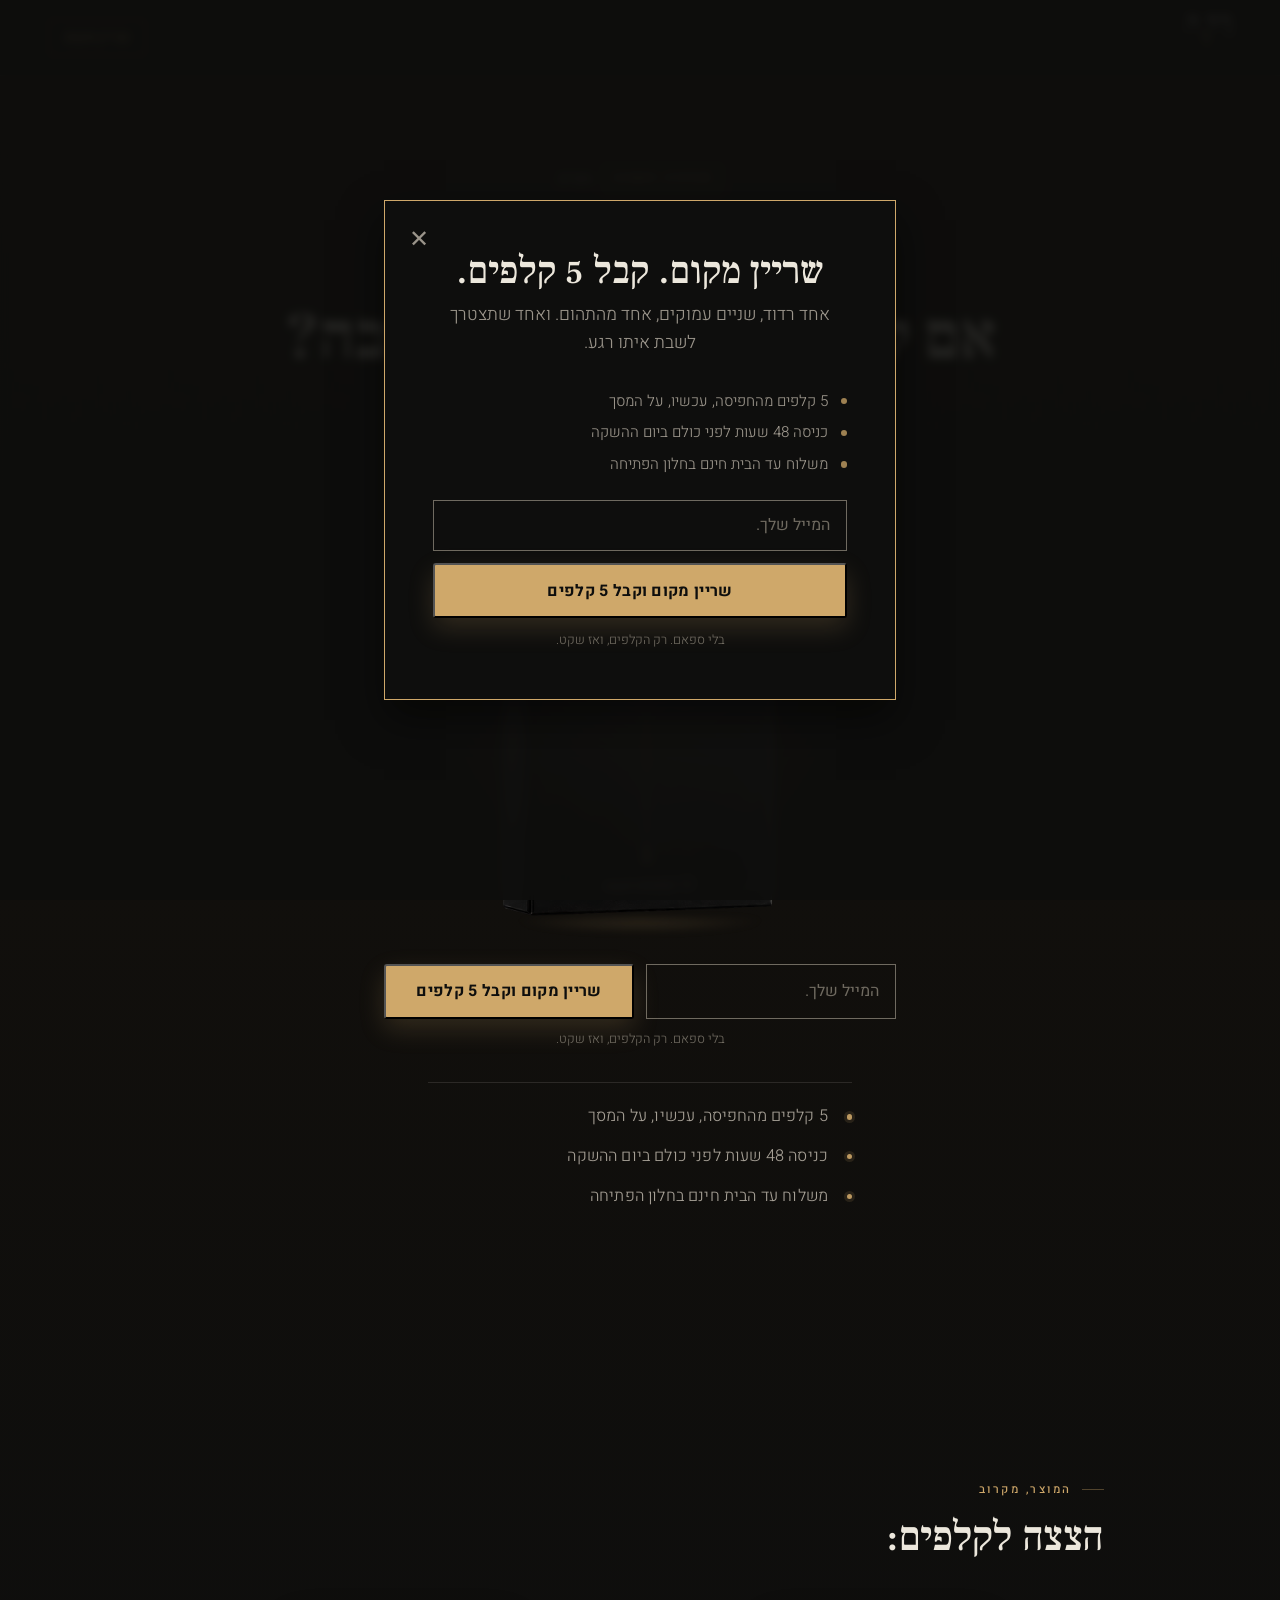
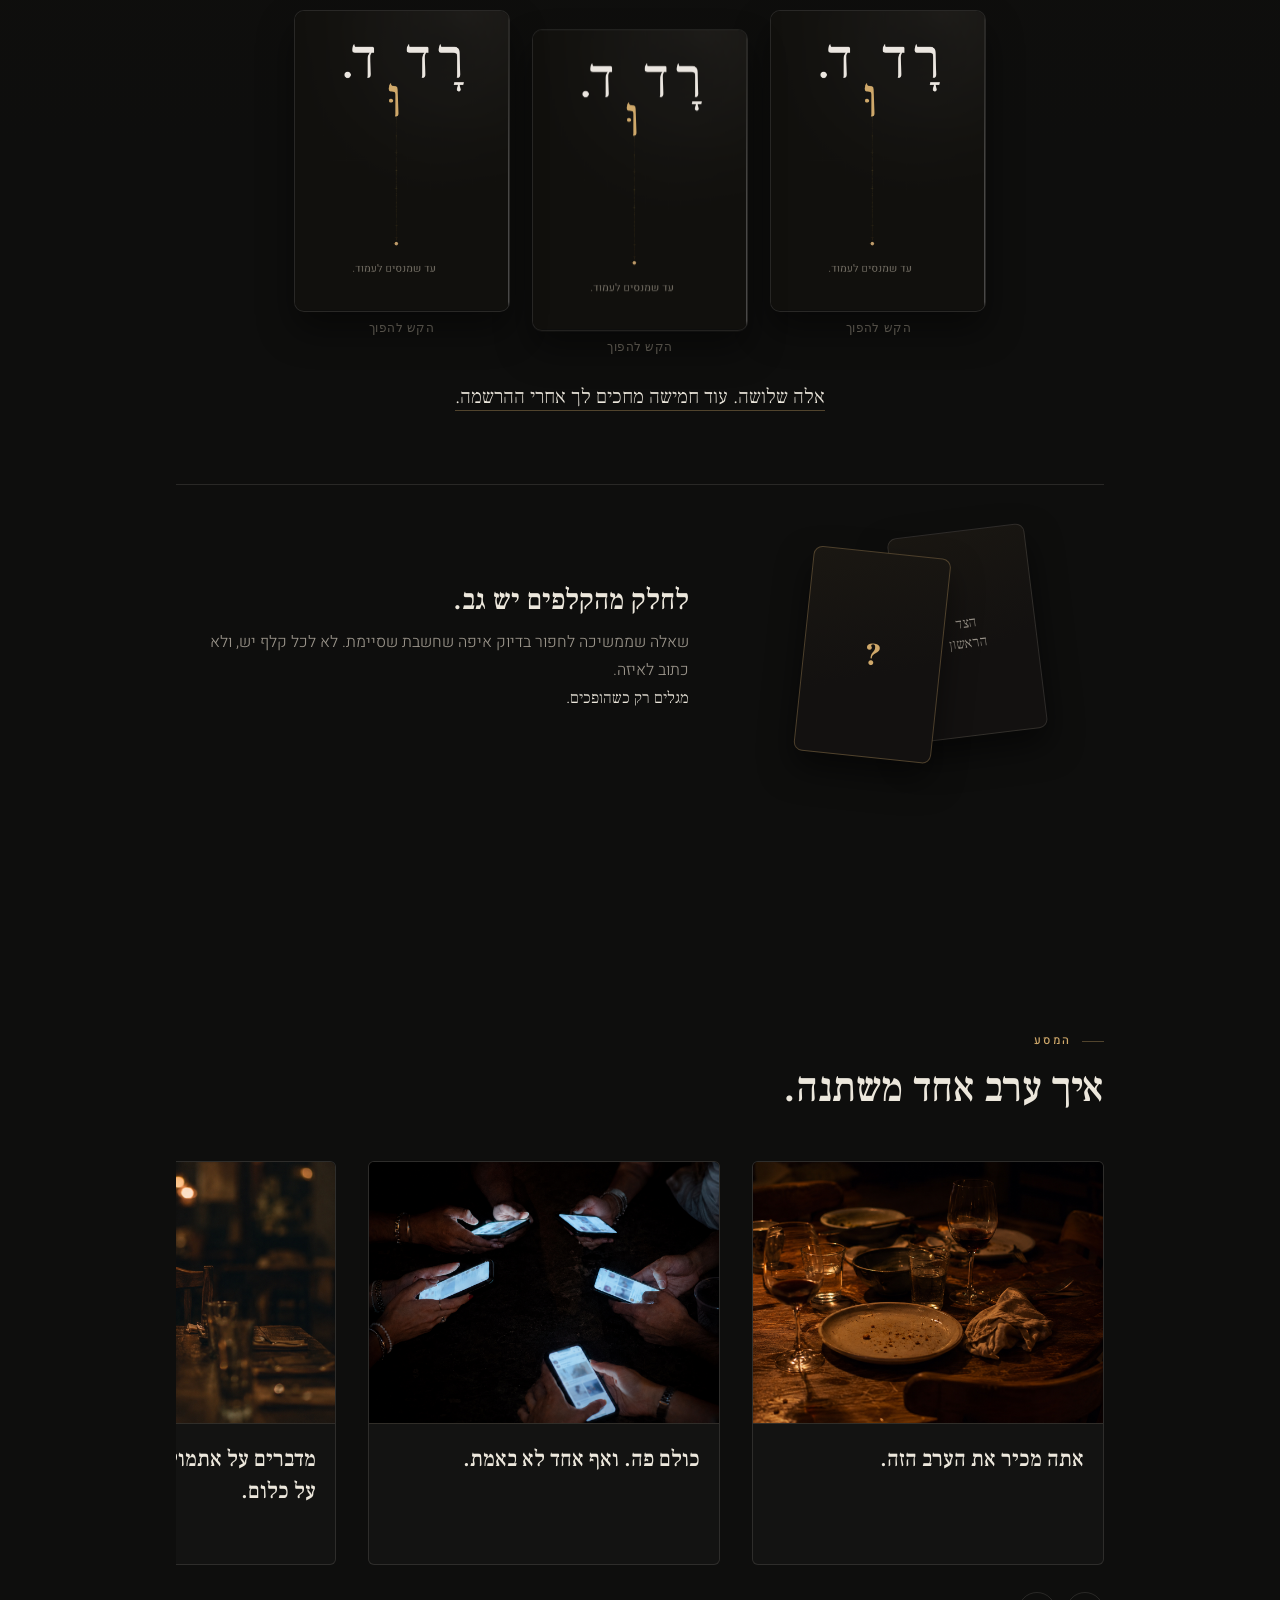
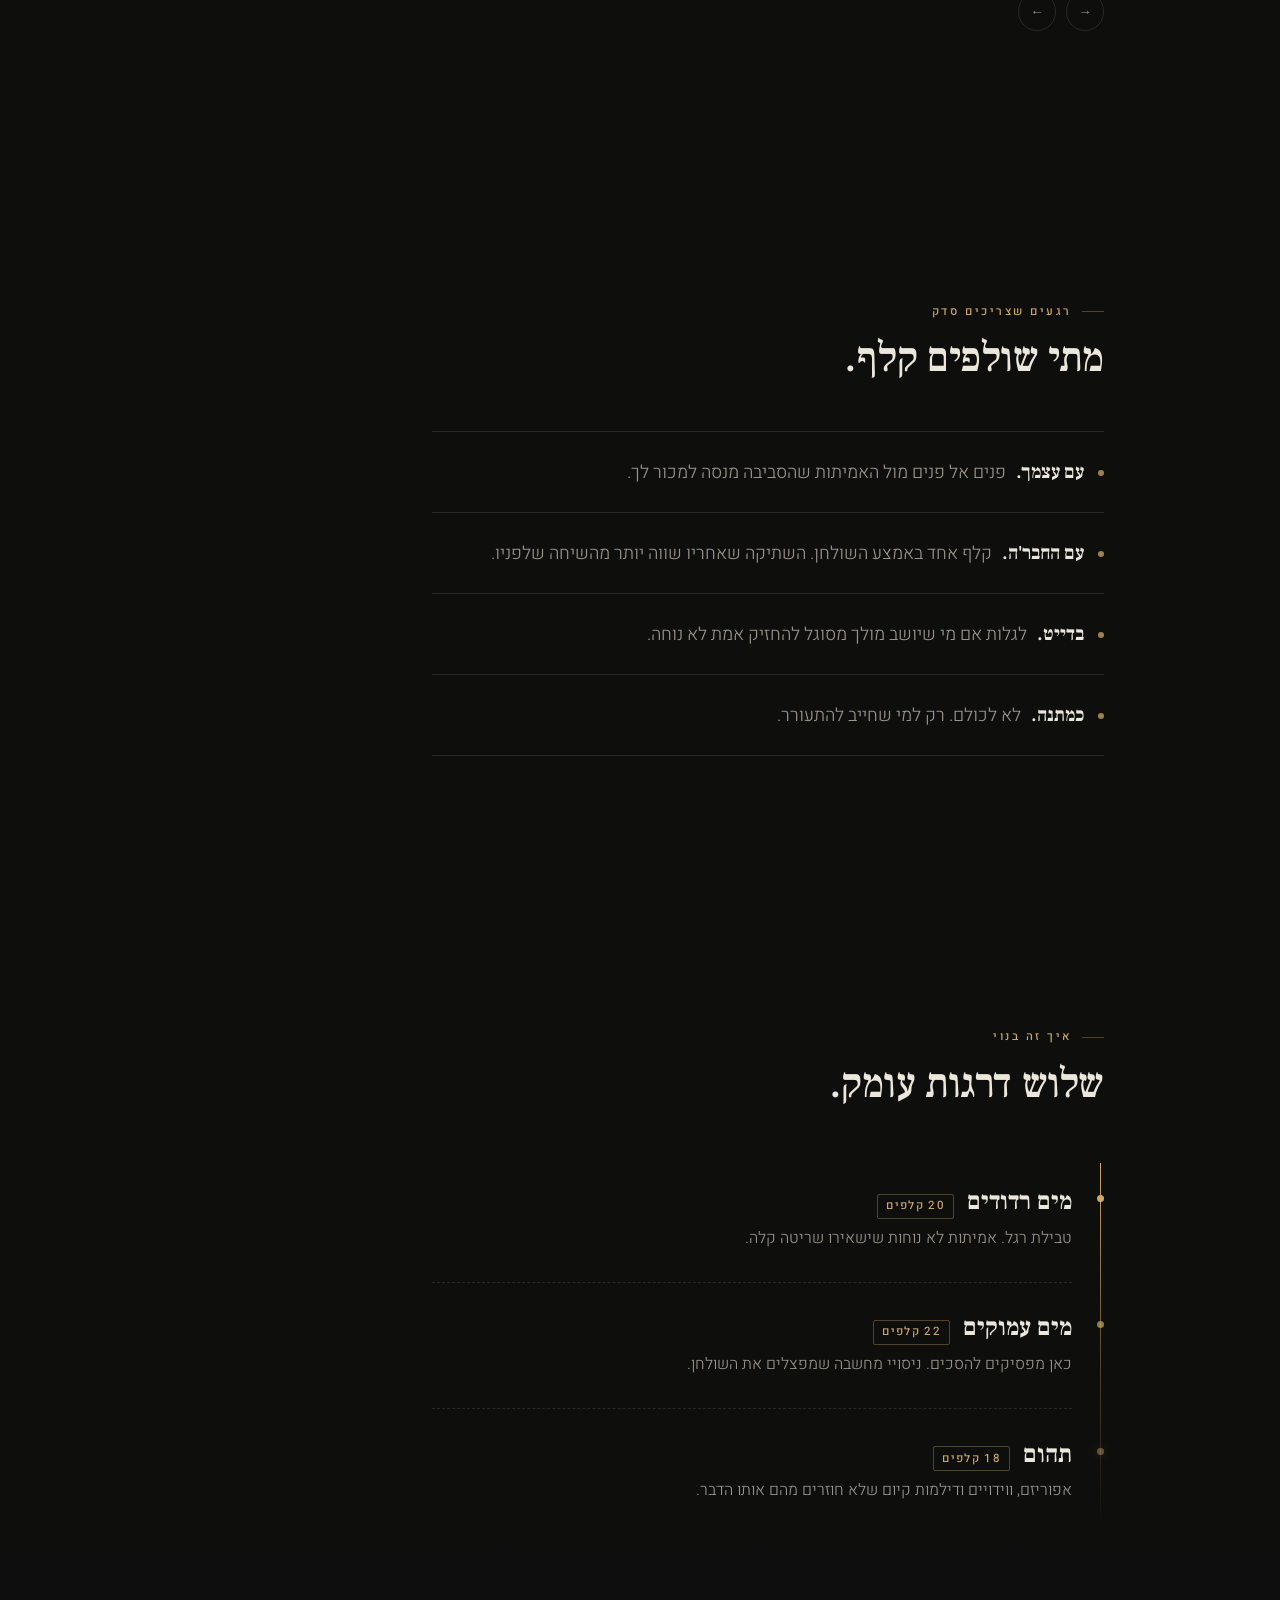
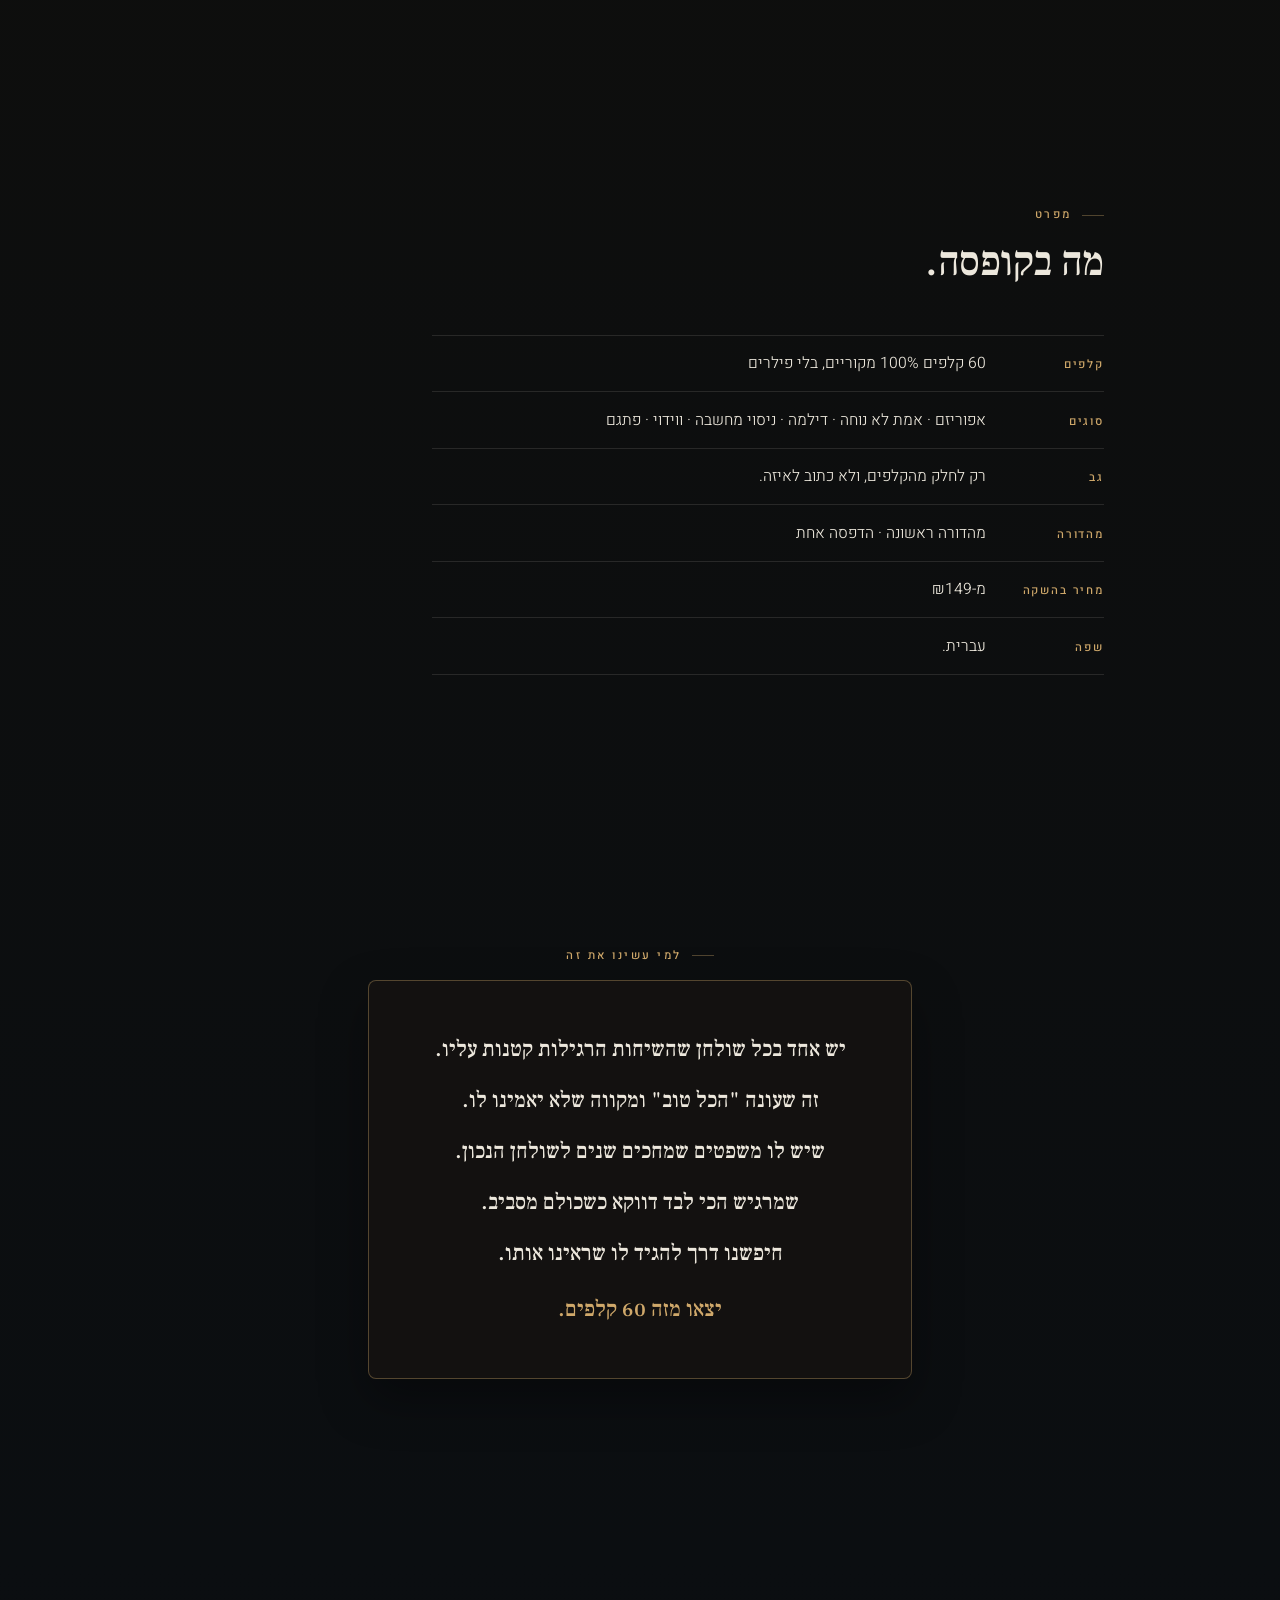
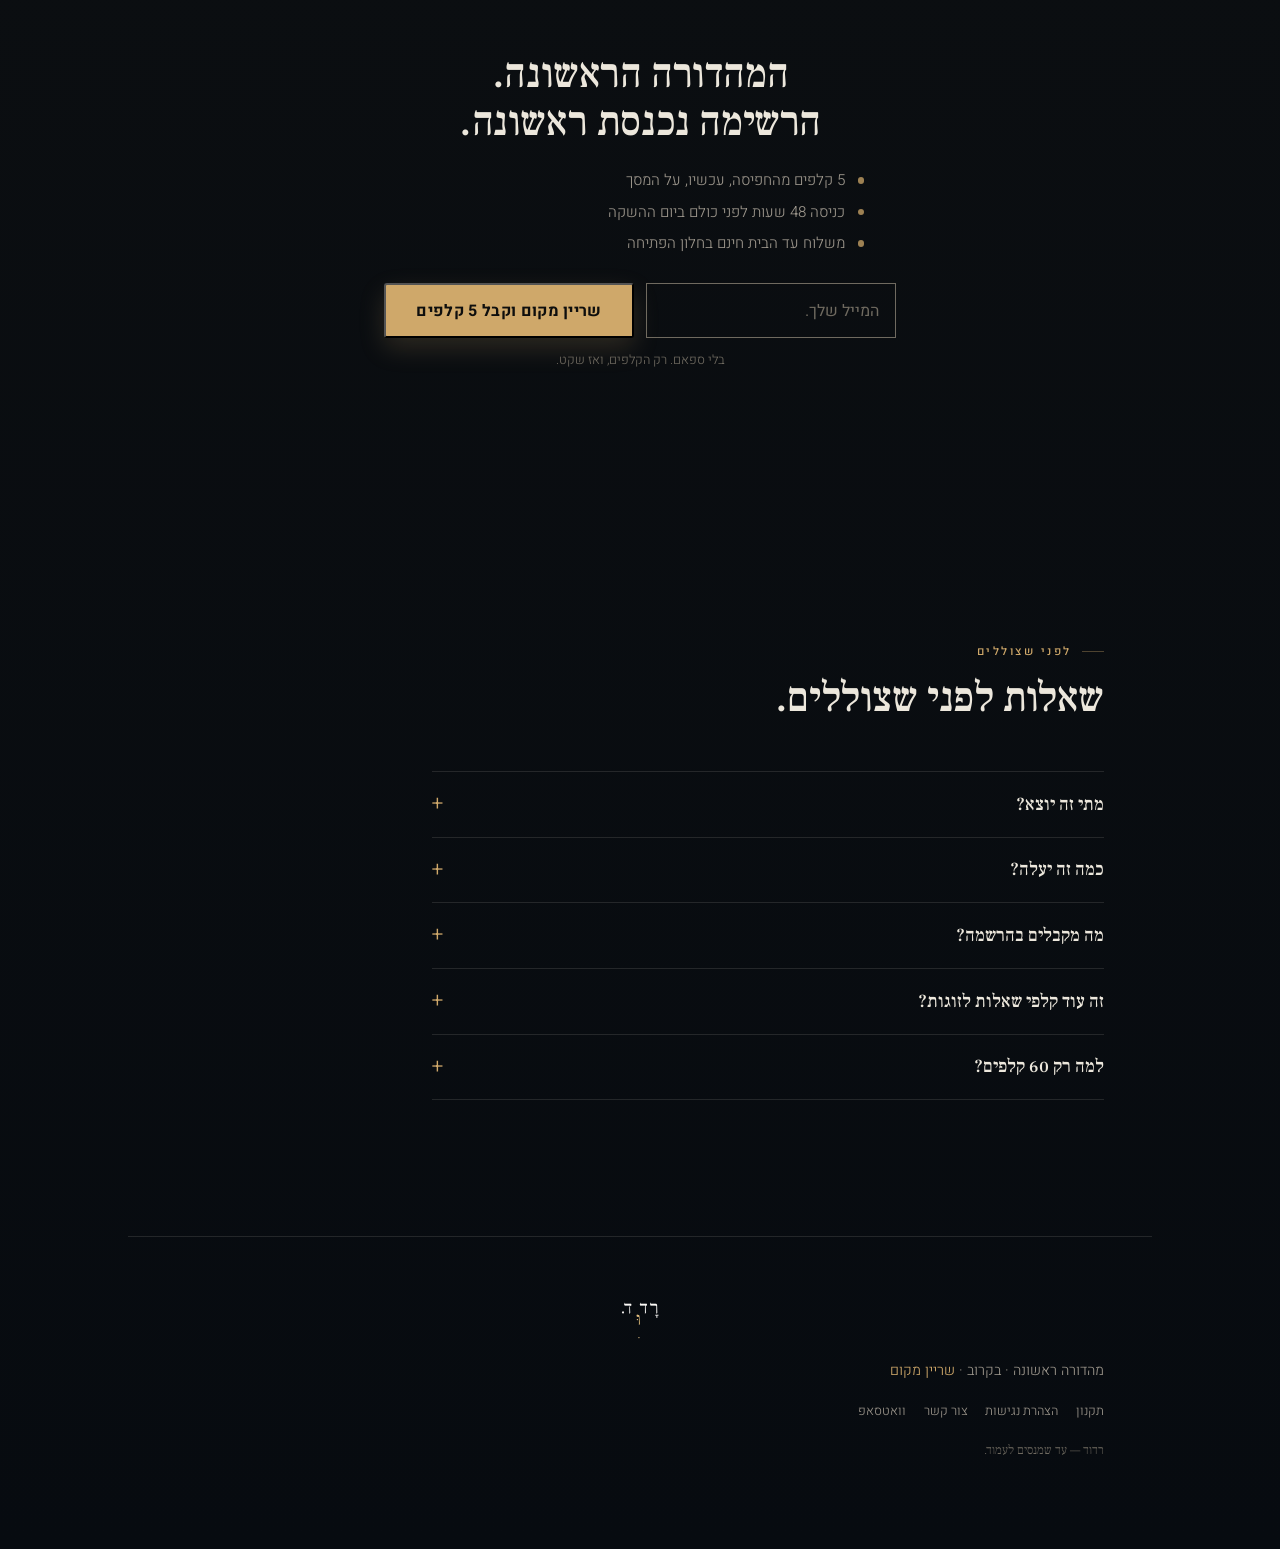
==== index.html @ 6dce926b "Update index.html" ====
<!DOCTYPE html>
<!--
  רדוד — דף "בקרוב" / Pre-Launch
  ----------------------------------------------------------------------------
  מבוסס על מבנה ושפת העיצוב של index.html החי.
  פאנל נפרד — אין תלות ברכישה / PayMe / מלאי.
  חוויית 5 קלפים: hamisha/
-->
<html lang="he" dir="rtl">
<head>
  <meta charset="UTF-8" />
  <meta name="viewport" content="width=device-width, initial-scale=1.0" />
  <title>רדוד. — מהדורה ראשונה, בקרוב</title>
  <meta name="description" content="מהדורה ראשונה של רדוד בדרך. שריינו מקום, קבלו 5 קלפים עכשיו על המסך, והיכנסו 48 שעות לפני כולם." />

  <meta property="og:title" content="רדוד. — מהדורה ראשונה, בקרוב" />
  <meta property="og:description" content="מה היית שואל, אם לא היית מפחד מהתשובה?" />
  <!-- PLACEHOLDER: <meta property="og:image" content="assets/og.jpg" /> -->

  <link rel="preconnect" href="https://fonts.googleapis.com" />
  <link rel="preconnect" href="https://fonts.gstatic.com" crossorigin />
  <link href="https://fonts.googleapis.com/css2?family=Frank+Ruhl+Libre:wght@400;500;700;900&family=Heebo:wght@300;400;500;700&display=swap" rel="stylesheet" />

  <link rel="stylesheet" href="styles.css?v=pre-1.1" />
</head>
<body>

  <div class="grain" aria-hidden="true"></div>


  <!-- ========================================================================
       1) NAV — לוגו + שריין מקום
       ======================================================================== -->
  <header class="nav" aria-label="ניווט ראשי">
    <a class="nav__home" href="#hero" aria-label="רדוד — לראש הדף">
      <img class="logo logo--img" src="pre-launch/assets/logo.radud.png" alt="רדוד" width="140" height="140" />
    </a>
    <a class="nav__cta" href="#hero-form">שריין מקום</a>
  </header>

  <main>

    <!-- ======================================================================
         2) HERO — טופס הרשמה בפנים
         ====================================================================== -->
    <section class="hero" id="hero">

      <p class="hero__edition">
        <span class="hero__edition-badge">מהדורה ראשונה</span>
        בקרוב
      </p>

      <h1 class="hero__title">מה היית שואל,<br />אם לא היית מפחד מהתשובה?</h1>

      <p class="hero__subtitle">
        60 משפטים, ב-3 דרגות עומק<br />
        <em>שעושים סדק קטן במוח, ונשארים שם.</em>
      </p>

      <figure class="hero__product">
        <span class="hero__halo" aria-hidden="true"></span>
        <img src="../assetsdeck.png" alt="חפיסת רדוד" style="width: 100%; max-width: 280px; margin: 0 auto; display: block;" />
        <span class="hero__reflection" aria-hidden="true"></span>
      </figure>

      <!-- טופס הרשמה בהירו (במקום כפתורי רכישה) -->
      <div class="hero__form" id="hero-form">
        <form class="lead-form" id="hero-lead-form" data-lead-form novalidate>
          <div class="lead-form__group">
            <label class="sr-only" for="hero-email">המייל שלך</label>
            <input
              type="email"
              id="hero-email"
              name="email"
              class="lead-form__input"
              placeholder="המייל שלך."
              required
              autocomplete="email"
              inputmode="email"
            />
            <button type="submit" class="btn btn--primary lead-form__btn">שריין מקום וקבל 5 קלפים</button>
          </div>
          <p class="lead-form__micro">בלי ספאם. רק הקלפים, ואז שקט.</p>
          <div class="lead-form__success" aria-live="polite">
            <p class="lead-form__success-title">נרשמת. הקלפים שלך מוכנים.</p>
            <a class="btn btn--primary" href="hamisha/">פתח את הקלפים</a>
          </div>
        </form>

        <ul class="hero__offer" aria-label="מה מקבלים בהרשמה">
          <li>5 קלפים מהחפיסה, עכשיו, על המסך</li>
          <li>כניסה 48 שעות לפני כולם ביום ההשקה</li>
          <li>משלוח עד הבית חינם בחלון הפתיחה</li>
        </ul>
      </div>

    </section>

    <!-- ======================================================================
         3) הצצה לקלפים
         ====================================================================== -->
    <section class="cards" id="cards" aria-label="הקלפים עצמם">
      <p class="eyebrow">המוצר, מקרוב</p>
      <h2 class="section__title">הצצה לקלפים:</h2>

      <div class="cards__gallery" data-gallery>
        <figure class="cards__shot">
          <button type="button" class="flip-card" data-flip aria-label="הפוך קלף — מים רדודים">
            <span class="flip-card__inner">
              <span class="flip-card__face flip-card__face--front">
                <img src="../backfeaturecard.png" alt="" width="744" height="1039" draggable="false" />
              </span>
              <span class="flip-card__face flip-card__face--back">
                <img src="pre-launch/assets/landing-sector.png" alt="תקריב קלף רדוד · מים רדודים" width="744" height="1039" draggable="false" />
              </span>
            </span>
            <span class="flip-card__hint">הקש להפוך</span>
          </button>
        </figure>
        <figure class="cards__shot cards__shot--mid">
          <button type="button" class="flip-card" data-flip aria-label="הפוך קלף — מים עמוקים">
            <span class="flip-card__inner">
              <span class="flip-card__face flip-card__face--front">
                <img src="../backfeaturecard.png" alt="" width="744" height="1039" draggable="false" />
              </span>
              <span class="flip-card__face flip-card__face--back">
                <img src="pre-launch/assets/landing-sector2.png" alt="תקריב קלף רדוד · מים עמוקים" width="744" height="1039" draggable="false" />
              </span>
            </span>
            <span class="flip-card__hint">הקש להפוך</span>
          </button>
        </figure>
        <figure class="cards__shot">
          <button type="button" class="flip-card" data-flip aria-label="הפוך קלף — תהום">
            <span class="flip-card__inner">
              <span class="flip-card__face flip-card__face--front">
                <img src="../backfeaturecard.png" alt="" width="744" height="1039" draggable="false" />
              </span>
              <span class="flip-card__face flip-card__face--back">
                <img src="pre-launch/assets/landing-sector3.png" alt="תקריב קלף רדוד · תהום" width="744" height="1039" draggable="false" />
              </span>
            </span>
            <span class="flip-card__hint">הקש להפוך</span>
          </button>
        </figure>
      </div>

      <p class="cards__hint">
        <a href="#hero-form">אלה שלושה. עוד חמישה מחכים לך אחרי ההרשמה.</a>
      </p>

      <div class="back">
        <div class="back__visual" aria-hidden="true">
          <span class="back__card back__card--front">הצד<br />הראשון</span>
          <span class="back__card back__card--back">?</span>
        </div>
        <div class="back__text">
          <h3 class="back__title">לחלק מהקלפים יש גב.</h3>
          <p class="back__desc">
            שאלה שממשיכה לחפור בדיוק איפה שחשבת שסיימת.
            לא לכל קלף יש, ולא כתוב לאיזה.<br />
            <em>מגלים רק כשהופכים.</em>
          </p>
        </div>
      </div>
    </section>

    <!-- ======================================================================
         4) המסע — קרוסלה (מחליפה את העדויות)
         ====================================================================== -->
    <section class="journey" id="journey" aria-label="המסע">
      <p class="eyebrow">המסע</p>
      <h2 class="section__title">איך ערב אחד משתנה.</h2>

      <div class="journey__track" data-slider role="list">

        <figure class="journey__slide" role="listitem">
          <div class="journey__visual">
            <img src="pre-launch/assets/sector-slide1.png" alt="אתה מכיר את הערב הזה" loading="lazy" width="1200" height="900" />
          </div>
          <figcaption class="journey__caption">אתה מכיר את הערב הזה.</figcaption>
        </figure>

        <figure class="journey__slide" role="listitem">
          <div class="journey__visual">
            <img src="pre-launch/assets/sector-slide2.png" alt="כולם פה. ואף אחד לא באמת" loading="lazy" width="1200" height="900" />
          </div>
          <figcaption class="journey__caption">כולם פה. ואף אחד לא באמת.</figcaption>
        </figure>

        <figure class="journey__slide" role="listitem">
          <div class="journey__visual">
            <img src="pre-launch/assets/sector-slide3.png" alt="מדברים על אתמול. על שישי הקרוב. על כלום" loading="lazy" width="1200" height="900" />
          </div>
          <figcaption class="journey__caption">מדברים על אתמול. על שישי הקרוב. על כלום.</figcaption>
        </figure>

        <figure class="journey__slide" role="listitem">
          <div class="journey__visual">
            <img src="pre-launch/assets/sector-slide4.png" alt="ואז מישהו מניח קלף באמצע השולחן" loading="lazy" width="1200" height="900" />
          </div>
          <figcaption class="journey__caption">ואז מישהו מניח קלף באמצע השולחן.</figcaption>
        </figure>

        <figure class="journey__slide" role="listitem">
          <div class="journey__visual">
            <img src="pre-launch/assets/landing-sector.png" alt="קלף רדוד · משפט" loading="lazy" width="744" height="1039" />
          </div>
          <figcaption class="journey__caption">משפט אחד. והחדר שותק.</figcaption>
        </figure>

        <figure class="journey__slide" role="listitem">
          <div class="journey__visual">
            <img src="pre-launch/assets/sector-slide6.png" alt="ואז מישהו עונה באמת. וזה הערב שזוכרים" loading="lazy" width="1200" height="900" />
          </div>
          <figcaption class="journey__caption">ואז מישהו עונה באמת. וזה הערב שזוכרים.</figcaption>
        </figure>

        <figure class="journey__slide journey__slide--cta" role="listitem">
          <div class="journey__visual">
            <img src="../assetsdeck.png" alt="חפיסת רדוד" loading="lazy" style="object-fit: contain; padding: 1.5rem; background: #0E0E0D;" />
          </div>
          <figcaption class="journey__caption">
            רדוד. עד שמנסים לעמוד.
            <a class="btn btn--primary" href="#hero-form">שריין מקום</a>
          </figcaption>
        </figure>

      </div>

      <div class="journey__nav" aria-hidden="true">
        <button class="journey__arrow" data-slide="prev" type="button" aria-label="הקודם">→</button>
        <button class="journey__arrow" data-slide="next" type="button" aria-label="הבא">←</button>
      </div>
    </section>

    <!-- ======================================================================
         5) רגעים שצריכים סדק (4 פריטים)
         ====================================================================== -->
    <section class="fit" id="what" aria-label="מתי שולפים קלף">
      <p class="eyebrow">רגעים שצריכים סדק</p>
      <h2 class="section__title">מתי שולפים קלף.</h2>
      <ul class="fit__list">
        <li class="fit__item">
          <div class="fit__text">
            <span class="fit__lead">עם עצמך.</span>
            פנים אל פנים מול האמיתות שהסביבה מנסה למכור לך.
          </div>
        </li>
        <li class="fit__item">
          <div class="fit__text">
            <span class="fit__lead">עם החבר'ה.</span>
            קלף אחד באמצע השולחן. השתיקה שאחריו שווה יותר מהשיחה שלפניו.
          </div>
        </li>
        <li class="fit__item">
          <div class="fit__text">
            <span class="fit__lead">בדייט.</span>
            לגלות אם מי שיושב מולך מסוגל להחזיק אמת לא נוחה.
          </div>
        </li>
        <li class="fit__item">
          <div class="fit__text">
            <span class="fit__lead">כמתנה.</span>
            לא לכולם. רק למי שחייב להתעורר.
          </div>
        </li>
      </ul>
    </section>

    <!-- ======================================================================
         6) שלוש דרגות עומק
         ====================================================================== -->
    <section class="depths" id="how" aria-label="שלוש דרגות עומק">
      <p class="eyebrow">איך זה בנוי</p>
      <h2 class="section__title">שלוש דרגות עומק.</h2>

      <div class="depths__scale">
        <article class="depth" data-depth="1">
          <header class="depth__head">
            <span class="depth__node" aria-hidden="true"></span>
            <h3 class="depth__name">מים רדודים</h3>
            <span class="depth__count">20 קלפים</span>
          </header>
          <p class="depth__desc">טבילת רגל. אמיתות לא נוחות שישאירו שריטה קלה.</p>
        </article>

        <article class="depth" data-depth="2">
          <header class="depth__head">
            <span class="depth__node" aria-hidden="true"></span>
            <h3 class="depth__name">מים עמוקים</h3>
            <span class="depth__count">22 קלפים</span>
          </header>
          <p class="depth__desc">כאן מפסיקים להסכים. ניסויי מחשבה שמפצלים את השולחן.</p>
        </article>

        <article class="depth" data-depth="3">
          <header class="depth__head">
            <span class="depth__node" aria-hidden="true"></span>
            <h3 class="depth__name">תהום</h3>
            <span class="depth__count">18 קלפים</span>
          </header>
          <p class="depth__desc">אפוריזם, ווידויים ודילמות קיום שלא חוזרים מהם אותו הדבר.</p>
        </article>
      </div>
    </section>

    <!-- ======================================================================
         7) מפרט
         ====================================================================== -->
    <section class="spec" id="spec" aria-label="מה בקופסה">
      <p class="eyebrow">מפרט</p>
      <h2 class="section__title">מה בקופסה.</h2>

      <dl class="spec__grid">
        <div class="spec__row">
          <dt>קלפים</dt>
          <dd>60 קלפים 100% מקוריים, בלי פילרים</dd>
        </div>
        <div class="spec__row">
          <dt>סוגים</dt>
          <dd>אפוריזם · אמת לא נוחה · דילמה · ניסוי מחשבה · ווידוי · פתגם</dd>
        </div>
        <div class="spec__row">
          <dt>גב</dt>
          <dd>רק לחלק מהקלפים, ולא כתוב לאיזה.</dd>
        </div>
        <div class="spec__row">
          <dt>מהדורה</dt>
          <dd>מהדורה ראשונה · הדפסה אחת</dd>
        </div>
        <div class="spec__row">
          <dt>מחיר בהשקה</dt>
          <dd>מ-₪149</dd>
        </div>
        <div class="spec__row">
          <dt>שפה</dt>
          <dd>עברית.</dd>
        </div>
      </dl>
    </section>

    <!-- ======================================================================
         8) למי עשינו את זה (מניפסט)
         ====================================================================== -->
    <section class="manifest" id="manifest" aria-label="למי עשינו את זה">
      <p class="eyebrow">למי עשינו את זה</p>
      <div class="manifest__card">
        <p>יש אחד בכל שולחן שהשיחות הרגילות קטנות עליו.</p>
        <p>זה שעונה "הכל טוב" ומקווה שלא יאמינו לו.</p>
        <p>שיש לו משפטים שמחכים שנים לשולחן הנכון.</p>
        <p>שמרגיש הכי לבד דווקא כשכולם מסביב.</p>
        <p>חיפשנו דרך להגיד לו שראינו אותו.</p>
        <p class="manifest__close">יצאו מזה 60 קלפים.</p>
      </div>
    </section>

    <!-- ======================================================================
         9) טופס שני (סוגר)
         ====================================================================== -->
    <section class="waitlist-close" id="waitlist" aria-label="הרשמה">
      <h2 class="section__title">המהדורה הראשונה.<br />הרשימה נכנסת ראשונה.</h2>

      <ul class="hero__offer" aria-label="מה מקבלים בהרשמה">
        <li>5 קלפים מהחפיסה, עכשיו, על המסך</li>
        <li>כניסה 48 שעות לפני כולם ביום ההשקה</li>
        <li>משלוח עד הבית חינם בחלון הפתיחה</li>
      </ul>

      <form class="lead-form" id="footer-lead-form" data-lead-form novalidate>
        <div class="lead-form__group">
          <label class="sr-only" for="footer-email">המייל שלך</label>
          <input
            type="email"
            id="footer-email"
            name="email"
            class="lead-form__input"
            placeholder="המייל שלך."
            required
            autocomplete="email"
            inputmode="email"
          />
          <button type="submit" class="btn btn--primary lead-form__btn">שריין מקום וקבל 5 קלפים</button>
        </div>
        <p class="lead-form__micro">בלי ספאם. רק הקלפים, ואז שקט.</p>
        <div class="lead-form__success" aria-live="polite">
          <p class="lead-form__success-title">נרשמת. הקלפים שלך מוכנים.</p>
          <a class="btn btn--primary" href="hamisha/">פתח את הקלפים</a>
        </div>
      </form>
    </section>

    <!-- ======================================================================
         10) FAQ מותאם ל"בקרוב"
         ====================================================================== -->
    <section class="faq" id="faq" aria-label="שאלות לפני שצוללים">
      <p class="eyebrow">לפני שצוללים</p>
      <h2 class="section__title">שאלות לפני שצוללים.</h2>

      <div class="faq__list" data-faq>

        <details class="faq__item">
          <summary class="faq__q">מתי זה יוצא?</summary>
          <div class="faq__a">
            המהדורה הראשונה בייצור עכשיו. הנרשמים יקבלו את התאריך ראשונים, ויכנסו 48 שעות לפני כולם.
          </div>
        </details>

        <details class="faq__item">
          <summary class="faq__q">כמה זה יעלה?</summary>
          <div class="faq__a">
            מ-₪149 לחפיסה. משלוח כלול.
          </div>
        </details>

        <details class="faq__item">
          <summary class="faq__q">מה מקבלים בהרשמה?</summary>
          <div class="faq__a">
            חמישה קלפים מהחפיסה, עכשיו, על המסך. אחד רדוד, שניים עמוקים, אחד מהתהום. ואחד שתצטרך לשבת איתו רגע.
          </div>
        </details>

        <details class="faq__item">
          <summary class="faq__q">זה עוד קלפי שאלות לזוגות?</summary>
          <div class="faq__a">
            לא. לא זוגי, לא נועז, לא טריוויה. 60 טריגרים מקוריים בשלוש דרגות עומק — לשולחן, לדייט, או לבד מול עצמך.
          </div>
        </details>

        <details class="faq__item">
          <summary class="faq__q">למה רק 60 קלפים?</summary>
          <div class="faq__a">
            כי כל קלף עבר עריכה עד שנשאר רק מה שעובד. יש חפיסות עם 160 קלפים — ספרו כמה מהם תזכרו למחרת.
          </div>
        </details>

      </div>
    </section>

  </main>

  <!-- ========================================================================
       פס צף — מובייל: שריין מקום
       ======================================================================== -->
  <div class="stickybar" data-stickybar hidden>
    <div class="stickybar__info">
      <span class="stickybar__price">5 קלפים עכשיו</span>
      <span class="stickybar__note">מהדורה ראשונה · בקרוב</span>
    </div>
    <a class="stickybar__cta" href="#hero-form">שריין מקום · 5 קלפים עכשיו</a>
  </div>

  <!-- ========================================================================
       FOOTER
       ======================================================================== -->
  <footer class="footer">
    <img class="logo logo--img logo--sm" src="pre-launch/assets/logo.radud.png" alt="רדוד" width="100" height="100" />
    <p class="footer__status">
      מהדורה ראשונה · בקרוב · <a href="#hero-form">שריין מקום</a>
    </p>
    <nav class="footer__links" aria-label="קישורי תחתית">
      <a href="#">תקנון</a>
      <a href="#">הצהרת נגישות</a>
      <a href="#" data-email>צור קשר</a>
      <a href="#" data-wa target="_blank" rel="noopener">וואטסאפ</a>
    </nav>
    <p class="footer__fine">רדוד — עד שמנסים לעמוד.</p>
  </footer>

  <!-- ========================================================================
       פופ-אפ יציאה / הרשמה (25 שנ' או 40% גלילה)
       ======================================================================== -->
  <div class="popup-overlay" id="lead-popup" hidden aria-hidden="true">
    <div class="popup-content" role="dialog" aria-labelledby="popup-title" aria-modal="true">
      <button class="popup-close" id="popup-close" type="button" aria-label="סגור">✕</button>

      <h2 class="lead-magnet__title" id="popup-title">שריין מקום. קבל 5 קלפים.</h2>
      <p class="lead-magnet__desc">אחד רדוד, שניים עמוקים, אחד מהתהום. ואחד שתצטרך לשבת איתו רגע.</p>

      <ul class="hero__offer" aria-label="מה מקבלים בהרשמה">
        <li>5 קלפים מהחפיסה, עכשיו, על המסך</li>
        <li>כניסה 48 שעות לפני כולם ביום ההשקה</li>
        <li>משלוח עד הבית חינם בחלון הפתיחה</li>
      </ul>

      <form class="lead-form" id="popup-lead-form" data-lead-form novalidate>
        <div class="lead-form__group lead-form__group--col">
          <label class="sr-only" for="popup-email">המייל שלך</label>
          <input
            type="email"
            id="popup-email"
            name="email"
            class="lead-form__input"
            placeholder="המייל שלך."
            required
            autocomplete="email"
            inputmode="email"
          />
          <button type="submit" class="btn btn--primary lead-form__btn">שריין מקום וקבל 5 קלפים</button>
        </div>
        <p class="lead-form__micro">בלי ספאם. רק הקלפים, ואז שקט.</p>
        <div class="lead-form__success" aria-live="polite">
          <p class="lead-form__success-title">נרשמת. הקלפים שלך מוכנים.</p>
          <a class="btn btn--primary" href="hamisha/">פתח את הקלפים</a>
        </div>
      </form>
    </div>
  </div>

  <script src="script.js?v=pre-1.1"></script>
</body>
</html>
---- styles.css ----
/* ===========================================================================
   רדוד — styles.css (V2)
   "הדף צולל": הרקע יורד משחור-חם (פני המים) לשחור-כחול (תהום),
   מד-עומק חי בצד המסך, במה מוארת למוצר. אותה פלטה — יותר עומק.
   Mobile-first, RTL.
   =========================================================================== */

/* --- טוקנים -------------------------------------------------------------- */

:root {
  /* פלטה (נשמרה) + שני קצוות לצלילה */
  --bg:        #0E0E0D;              /* שחור מט — הבסיס */
  --bg-warm:   #14100B;              /* פני המים: שחור עם חום של תאורה */
  --bg-abyss:  #070B10;              /* תהום: שחור עם כחול קר */
  --ink:       #ECE7DC;
  --brass:     #CFA86A;
  --brass-dim: rgba(207, 168, 106, 0.35);
  --muted:     #9A948A;
  --muted-2:   #6F6A60;
  --hairline:  rgba(236, 231, 220, 0.12);
  --card:      #131110;              /* פני קלף */

  --display: "Frank Ruhl Libre", Georgia, serif;
  --ui:      "Heebo", system-ui, sans-serif;

  --container: 64rem;
  --reading:   42rem;
  --gap:       clamp(1rem, 3vw, 2rem);
  --section-y: clamp(4.5rem, 13vw, 8.5rem);
  --ease:      cubic-bezier(0.22, 0.61, 0.36, 1);
}

/* --- בסיס ---------------------------------------------------------------- */
*, *::before, *::after { box-sizing: border-box; }

html { -webkit-text-size-adjust: 100%; scroll-behavior: smooth; overflow-x: clip; }

body {
  margin: 0;
  color: var(--ink);
  font-family: var(--ui);
  font-weight: 300;
  line-height: 1.6;
  -webkit-font-smoothing: antialiased;
  text-rendering: optimizeLegibility;
  overflow-x: clip;
  /* הצלילה: חם למעלה, קר למטה. הגרדיאנט נמתח על כל גובה הדף. */
  background:
    linear-gradient(to bottom,
      var(--bg-warm) 0%,
      var(--bg) 22%,
      var(--bg) 58%,
      #0B0E11 80%,
      var(--bg-abyss) 100%);
}

h1, h2, h3 { font-family: var(--display); font-weight: 500; line-height: 1.15; margin: 0; }
p { margin: 0; }
a { color: inherit; text-decoration: none; }
img { max-width: 100%; display: block; }

::selection { background: var(--brass); color: var(--bg); }
:focus-visible { outline: 2px solid var(--brass); outline-offset: 3px; }

.sr-only {
  position: absolute; width: 1px; height: 1px; padding: 0; margin: -1px;
  overflow: hidden; clip: rect(0 0 0 0); white-space: nowrap; border: 0;
}

/* גרעין פילם עדין על הכל — האטמוספרה של הרנדר */
.grain {
  position: fixed; inset: 0; z-index: 90; pointer-events: none;
  opacity: 0.05; mix-blend-mode: overlay;
  background-image: url("data:image/svg+xml,%3Csvg xmlns='http://www.w3.org/2000/svg' width='160' height='160'%3E%3Cfilter id='n'%3E%3CfeTurbulence type='fractalNoise' baseFrequency='0.8' numOctaves='2' stitchTiles='stitch'/%3E%3C/filter%3E%3Crect width='100%25' height='100%25' filter='url(%23n)'/%3E%3C/svg%3E");
}

/* עוטפי סקשן */
.hero, .cards, .proof, .fit, .depths, .spec, .creator, .pricing, .faq {
  padding-inline: clamp(1.25rem, 5vw, 3rem);
  padding-block: var(--section-y);
  max-width: var(--container);
  margin-inline: auto;
  position: relative;
}

/* עין-כותרת: מיקרו-כיתוב מדידה */
.eyebrow {
  font-family: var(--ui); font-size: 0.72rem; font-weight: 500;
  letter-spacing: 0.22em; color: var(--brass);
  margin-bottom: 0.9rem;
}
.eyebrow::before {
  content: ""; display: inline-block; vertical-align: middle;
  width: 1.4rem; height: 1px; background: var(--brass-dim);
  margin-inline-end: 0.6rem;
}

.section__title {
  font-size: clamp(1.7rem, 6.4vw, 2.6rem);
  margin-bottom: clamp(1.75rem, 5vw, 3rem);
  letter-spacing: -0.01em;
}

.br-desktop { display: none; }

/* חשיפה בגלילה (JS מוסיף .in; בלי JS — הכל גלוי) */
.reveal { opacity: 0; transform: translateY(18px); transition: opacity 0.7s var(--ease), transform 0.7s var(--ease); }
.reveal.in { opacity: 1; transform: none; }
@media (prefers-reduced-motion: reduce) {
  .reveal { opacity: 1; transform: none; transition: none; }
}

/* ===========================================================================
   לוגו
   =========================================================================== */
.logo { display: inline-flex; align-items: baseline; font-family: var(--display); white-space: nowrap; }
.logo__word { position: relative; font-weight: 700; font-size: 1.6rem; letter-spacing: 0.02em; white-space: nowrap; }
.logo__word::after {
  content: ""; position: absolute; inset-inline: -0.08em; top: 62%;
  height: 1px; background: var(--muted);
}
.logo__l { display: inline-block; position: relative; }
.logo__l--dive { transform: translateY(0.2em); }
.logo__l--dive::after {
  content: ""; position: absolute; bottom: -0.28em; inset-inline-start: 50%;
  width: 4px; height: 4px; border-radius: 50%;
  background: var(--brass); transform: translateX(-50%);
}
.logo__dot { color: var(--brass); font-weight: 700; }
.logo--sm .logo__word { font-size: 1.25rem; }

/* לוגו כתמונה (nav / footer) */
.logo--img {
  display: block;
  height: clamp(2.4rem, 7vw, 3rem);
  width: auto;
  object-fit: contain;
}
.logo--img.logo--sm {
  height: clamp(2rem, 5.5vw, 2.4rem);
  margin-inline: auto;
}
.nav__home .logo--img {
  /* רקע שחור בלוגו מתמזג עם ה-nav */
  mix-blend-mode: lighten;
}

/* ===========================================================================
   NAV
   =========================================================================== */
.nav {
  position: sticky; top: 0; z-index: 50;
  display: flex; align-items: center; justify-content: space-between;
  padding: 0.85rem clamp(1.25rem, 5vw, 3rem);
  background: color-mix(in srgb, var(--bg) 82%, transparent);
  backdrop-filter: blur(10px);
  border-bottom: 1px solid var(--hairline);
}
.nav__cta {
  font-family: var(--ui); font-size: 0.8rem; font-weight: 500;
  letter-spacing: 0.04em; color: var(--brass);
  padding: 0.45rem 1rem; border: 1px solid var(--brass-dim);
  border-radius: 2px;
  transition: background 0.25s var(--ease), color 0.25s var(--ease), border-color 0.25s var(--ease);
}
.nav__cta:hover { background: var(--brass); color: var(--bg); border-color: var(--brass); }

/* ===========================================================================
   HERO
   =========================================================================== */
.hero { padding-top: clamp(3rem, 9vw, 5.5rem); text-align: center; }

.hero__edition {
  display: inline-flex; align-items: center; gap: 0.6rem; flex-wrap: wrap; justify-content: center;
  font-size: 0.78rem; font-weight: 400; letter-spacing: 0.05em; color: var(--muted);
  margin-bottom: clamp(1.4rem, 4vw, 2rem);
}
.hero__edition-badge {
  font-size: 0.68rem; font-weight: 500; letter-spacing: 0.18em;
  color: var(--brass); border: 1px solid var(--brass-dim); border-radius: 2px;
  padding: 0.25rem 0.6rem;
}
.hero__title {
  font-size: clamp(2.1rem, 8.6vw, 4.2rem);
  font-weight: 700;
  letter-spacing: -0.015em;
  line-height: 1.12;
  max-width: 21ch; margin-inline: auto;
}

.hero__subtitle {
  margin-top: clamp(1rem, 3vw, 1.5rem);
  font-size: clamp(1rem, 3.6vw, 1.25rem);
  color: var(--muted);
  line-height: 1.7;
}
.hero__subtitle em {
  font-style: normal; color: var(--ink);
  font-family: var(--display);
}

/* --- במת המוצר: הילה חמה + השתקפות ------------------------------------- */
.hero__product {
  margin: clamp(2.2rem, 7vw, 3.8rem) auto 0;
  position: relative;
  width: min(21rem, 72vw);
}
.hero__halo {
  position: absolute; inset: -30% -28%;
  background: radial-gradient(ellipse 55% 48% at 50% 42%,
    rgba(207, 168, 106, 0.16), rgba(207, 168, 106, 0.05) 45%, transparent 70%);
  pointer-events: none;
}
.hero__img, .ph--deck {
  position: relative;
  aspect-ratio: 3 / 4;
  width: 100%;
  filter: drop-shadow(0 26px 48px rgba(0, 0, 0, 0.6));
}
.hero__reflection {
  position: absolute; inset-inline: 12%; bottom: -14px; height: 14px;
  background: radial-gradient(ellipse at 50% 0%, rgba(207, 168, 106, 0.18), transparent 70%);
  filter: blur(4px);
  pointer-events: none;
}

.hero__trust { margin-top: clamp(2.4rem, 7vw, 3.4rem); }
.wa { font-size: 0.82rem; color: var(--muted); border-bottom: 1px dotted var(--muted-2); padding-bottom: 1px; }
.wa:hover { color: var(--ink); }

/* ===========================================================================
   הקלפים עצמם — גלריה + מנגנון הגב
   =========================================================================== */
.cards__gallery {
  display: flex; gap: clamp(0.8rem, 3vw, 1.4rem);
  overflow-x: auto; scroll-snap-type: x mandatory;
  padding-bottom: 0.75rem;
  scrollbar-width: none;
}
.cards__gallery::-webkit-scrollbar { display: none; }

.cards__shot {
  margin: 0; flex: 0 0 min(13.5rem, 58vw);
  scroll-snap-align: center;
}
.cards__shot--mid { transform: translateY(clamp(0.6rem, 2vw, 1.2rem)); }

/*
  תקריבי קלפים — יחס קלף פוקר סטנדרטי (5:7, רוחב:גובה).
  object-fit: contain — בלי עיוות / חיתוך של הטקסט.
*/
.cards__img {
  width: 100%;
  height: auto;
  aspect-ratio: 5 / 7;
  object-fit: contain;
  object-position: center center;
  border-radius: 10px;
  border: 1px solid var(--hairline);
  box-shadow: 0 18px 36px rgba(0, 0, 0, 0.45);
  display: block;
  background: #0E0E0D;
}

.ph--card {
  aspect-ratio: 2 / 3;
  border-radius: 10px;
  background:
    radial-gradient(ellipse 80% 55% at 50% 18%, rgba(207, 168, 106, 0.08), transparent 60%),
    linear-gradient(165deg, #17140F, var(--card) 55%);
  border: 1px solid var(--hairline);
  box-shadow: 0 18px 36px rgba(0, 0, 0, 0.45);
}

/* מנגנון הגב */
.back {
  margin-top: clamp(3rem, 8vw, 4.5rem);
  display: grid; gap: clamp(1.6rem, 5vw, 3rem);
  align-items: center;
  border-top: 1px solid var(--hairline);
  padding-top: clamp(2.2rem, 6vw, 3.2rem);
}
.back__visual {
  position: relative; height: clamp(11rem, 34vw, 14rem);
  display: flex; justify-content: center;
}
.back__card {
  position: absolute; top: 0;
  width: clamp(7rem, 22vw, 8.6rem); aspect-ratio: 2 / 3;
  border-radius: 9px;
  display: flex; align-items: center; justify-content: center;
  font-family: var(--display); font-size: 0.9rem; text-align: center;
  color: var(--muted); line-height: 1.4;
  background: linear-gradient(165deg, #1A1712, var(--card) 60%);
  border: 1px solid var(--hairline);
  box-shadow: 0 16px 32px rgba(0, 0, 0, 0.5);
}
.back__card--front { transform: rotate(-7deg) translateX(34%); }
.back__card--back {
  transform: rotate(6deg) translateX(-34%) translateY(10%);
  color: var(--brass); font-size: 2rem; font-weight: 700;
  border-color: rgba(207, 168, 106, 0.3);
}
.back__title {
  font-size: clamp(1.35rem, 5vw, 1.8rem);
  margin-bottom: 0.7rem;
}
.back__desc { color: var(--muted); max-width: 34rem; line-height: 1.75; }
.back__desc em { font-style: normal; color: var(--ink); font-family: var(--display); }

@media (min-width: 720px) {
  .back { grid-template-columns: 1fr 1.4fr; }
  .cards__gallery { overflow: visible; justify-content: center; }
}

/* ===========================================================================
   הוכחה חברתית
   =========================================================================== */
.proof__track {
  display: flex; gap: var(--gap);
  overflow-x: auto; scroll-snap-type: x mandatory;
  padding-bottom: 0.5rem;
  scrollbar-width: none;
}
.proof__track::-webkit-scrollbar { display: none; }

.quote {
  margin: 0; flex: 0 0 min(19rem, 82vw);
  scroll-snap-align: center;
  border: 1px solid var(--hairline);
  border-radius: 4px;
  padding: 1.4rem;
  background: color-mix(in srgb, var(--ink) 3%, transparent);
}
.quote blockquote {
  margin: 1rem 0 0.7rem;
  font-family: var(--display); font-size: 1.06rem; line-height: 1.55;
}
.quote figcaption { font-size: 0.8rem; color: var(--muted); }

/* תמונות UGC / המלצות — פורטרט 9:16, מילוי נקי בלי עיוות */
.quote__img {
  width: 100%;
  max-width: 100%;
  aspect-ratio: 9 / 16;
  height: auto;
  object-fit: cover;
  object-position: center center;
  border-radius: 6px;
  display: block;
  background: var(--card);
}

.ph--ugc { aspect-ratio: 4 / 3; border-radius: 3px; }

.proof__nav { display: none; gap: 0.6rem; margin-top: 1.2rem; }
.proof__arrow {
  background: none; border: 1px solid var(--hairline); color: var(--muted);
  width: 2.4rem; height: 2.4rem; border-radius: 50%; cursor: pointer;
  transition: border-color 0.25s var(--ease), color 0.25s var(--ease);
}
.proof__arrow:hover { border-color: var(--brass); color: var(--brass); }
@media (min-width: 720px) { .proof__nav { display: flex; } }

/* ===========================================================================
   מתי שולפים קלף
   =========================================================================== */
.fit__list { list-style: none; margin: 0; padding: 0; max-width: var(--reading); }
.fit__item {
  padding-block: clamp(1.1rem, 3.4vw, 1.5rem);
  border-bottom: 1px solid var(--hairline);
  display: flex; align-items: baseline; gap: 0.9rem;
}
.fit__item:first-child { border-top: 1px solid var(--hairline); }
.fit__item::before {
  content: ""; flex: 0 0 auto;
  width: 6px; height: 6px; border-radius: 50%;
  background: var(--brass); opacity: 0.75;
  transform: translateY(-2px);
}
.fit__text { font-size: clamp(1rem, 3.5vw, 1.12rem); color: var(--muted); line-height: 1.65; }
.fit__lead {
  font-family: var(--display); font-weight: 700; color: var(--ink);
  margin-inline-end: 0.35rem; font-size: 1.08em;
}

/* ===========================================================================
   שלוש דרגות עומק — סולם יורד
   =========================================================================== */
.depths__scale {
  position: relative;
  max-width: var(--reading);
  padding-inline-start: clamp(1.4rem, 4vw, 2rem);
}
.depths__scale::before {
  content: ""; position: absolute; inset-block: 0.4rem; inset-inline-start: 3px;
  width: 1px;
  background: linear-gradient(to bottom, var(--brass), var(--brass-dim) 55%, transparent);
}
.depth { position: relative; padding-block: clamp(1.3rem, 4vw, 1.9rem); }
.depth + .depth { border-top: 1px dashed var(--hairline); }

.depth__node {
  position: absolute; inset-inline-start: calc(-1 * clamp(1.4rem, 4vw, 2rem) + 0px);
  top: calc(clamp(1.3rem, 4vw, 1.9rem) + 0.5em);
  width: 7px; height: 7px; border-radius: 50%;
  background: var(--brass);
}
.depth[data-depth="2"] .depth__node { opacity: 0.7; }
.depth[data-depth="3"] .depth__node { opacity: 0.45; box-shadow: 0 0 8px rgba(207,168,106,0.4); }

.depth__head { display: flex; align-items: baseline; gap: 0.8rem; flex-wrap: wrap; }
.depth__name { font-size: clamp(1.25rem, 4.6vw, 1.55rem); font-weight: 700; }
.depth__count {
  font-size: 0.72rem; font-weight: 500; letter-spacing: 0.12em;
  color: var(--brass); border: 1px solid var(--brass-dim);
  border-radius: 2px; padding: 0.14rem 0.5rem;
}
.depth__desc { margin-top: 0.45rem; color: var(--muted); max-width: 36rem; }

/* ככל שיורדים — הטקסט מתקרר מעט */
.depth[data-depth="3"] .depth__desc { color: color-mix(in srgb, var(--muted) 80%, #7d93a8 20%); }

/* ===========================================================================
   מפרט — מה בקופסה
   =========================================================================== */
.spec__grid {
  margin: 0; max-width: var(--reading);
  border-top: 1px solid var(--hairline);
}
.spec__row {
  display: grid; grid-template-columns: 6.4rem 1fr;
  gap: 1rem; align-items: baseline;
  padding-block: 0.95rem;
  border-bottom: 1px solid var(--hairline);
}
.spec__row dt {
  font-size: 0.72rem; font-weight: 500; letter-spacing: 0.16em;
  color: var(--brass);
}
.spec__row dd {
  margin: 0; font-size: 0.98rem; color: var(--ink); font-weight: 300;
}

/* ===========================================================================
   פתק מהיוצר
   =========================================================================== */
.creator {
  padding-block: var(--section-y);
  padding-inline: clamp(1.25rem, 5vw, 3rem);
  max-width: var(--container); margin-inline: auto;
}
.creator__inner {
  display: grid; gap: clamp(1.4rem, 4vw, 2.4rem);
  align-items: center;
  border: 1px solid var(--hairline); border-radius: 6px;
  padding: clamp(1.5rem, 5vw, 2.6rem);
  background:
    radial-gradient(ellipse 70% 90% at 85% 10%, rgba(207, 168, 106, 0.05), transparent 55%),
    color-mix(in srgb, var(--ink) 2.5%, transparent);
}
.ph--creator {
  width: clamp(5.5rem, 18vw, 7rem); aspect-ratio: 1;
  border-radius: 50%;
}
.creator__title { font-size: clamp(1.35rem, 5vw, 1.8rem); margin-bottom: 0.7rem; }
.creator__text { color: var(--muted); line-height: 1.8; max-width: 36rem; }
.creator__sig {
  display: block; margin-top: 1rem;
  font-family: var(--display); color: var(--brass); font-size: 1.02rem;
}
@media (min-width: 720px) { .creator__inner { grid-template-columns: auto 1fr; } }

/* ===========================================================================
   חבילות
   =========================================================================== */
.pricing__grid {
  display: grid; gap: clamp(0.9rem, 3vw, 1.4rem);
}
@media (min-width: 760px) {
  .pricing__grid { grid-template-columns: repeat(3, 1fr); align-items: stretch; }
}

.pack {
  position: relative;
  border: 1px solid var(--hairline); border-radius: 8px;
  padding: clamp(1.4rem, 4.5vw, 1.9rem);
  cursor: pointer;
  background: color-mix(in srgb, var(--ink) 2.5%, transparent);
  transition: border-color 0.3s var(--ease), transform 0.3s var(--ease), background 0.3s var(--ease);
  display: flex; flex-direction: column;
}
.pack:hover { border-color: var(--muted-2); transform: translateY(-3px); }

.pack--featured, .pack[aria-pressed="true"] {
  border-color: var(--brass);
  background:
    radial-gradient(ellipse 90% 60% at 50% 0%, rgba(207, 168, 106, 0.08), transparent 60%),
    color-mix(in srgb, var(--ink) 3%, transparent);
}
@media (min-width: 760px) {
  .pack--featured { transform: translateY(-8px); }
  .pack--featured:hover { transform: translateY(-11px); }
}

.pack__tag {
  position: absolute; top: -0.7rem; inset-inline-start: 50%;
  transform: translateX(50%);
  white-space: nowrap;
  font-size: 0.66rem; font-weight: 500; letter-spacing: 0.16em;
  color: var(--bg); background: var(--brass);
  border-radius: 2px; padding: 0.28rem 0.75rem;
}
html[dir="rtl"] .pack__tag { transform: translateX(50%); }

.pack__name { font-size: clamp(1.5rem, 5.5vw, 1.9rem); font-weight: 700; }
.pack__qty { font-size: 0.86rem; color: var(--muted); margin-top: 0.25rem; min-height: 2.6em; }

.pack__price { margin-top: 0.9rem; display: flex; align-items: baseline; gap: 0.6rem; }
.pack__amount { font-family: var(--display); font-size: clamp(1.9rem, 7vw, 2.3rem); font-weight: 700; }
.pack__was { color: var(--muted-2); font-size: 0.95rem; }

.pack__ship { font-size: 0.78rem; color: var(--muted); margin-top: 0.35rem; }

.pack__cta {
  margin-top: 1.2rem;
  font-family: var(--ui); font-size: 0.95rem; font-weight: 500; letter-spacing: 0.03em;
  color: var(--ink); background: none;
  border: 1px solid var(--muted-2); border-radius: 3px;
  padding: 0.8rem 1rem; cursor: pointer; width: 100%;
  min-height: 48px;
  transition: background 0.25s var(--ease), color 0.25s var(--ease), border-color 0.25s var(--ease);
}
.pack--featured .pack__cta, .pack[aria-pressed="true"] .pack__cta {
  background: var(--brass); color: var(--bg); border-color: var(--brass); font-weight: 700;
}
.pack__cta:hover { background: var(--brass); color: var(--bg); border-color: var(--brass); }

/* אמצעי תשלום — שורה ברורה מתחת לכפתור הרכישה (גדולה וקריאה במובייל) */
.pack__payments {
  list-style: none;
  margin: 0.9rem 0 0;
  padding: 0;
  display: flex;
  flex-wrap: wrap;
  align-items: center;
  justify-content: center;
  gap: 0.55rem 0.85rem;
  opacity: 0.88;
}
.pack__payments li {
  display: flex;
  align-items: center;
  justify-content: center;
  line-height: 0;
  flex: 0 0 auto;
}
.pack__pay-icon {
  display: block;
  height: 28px;
  width: auto;
  max-width: 72px;
  object-fit: contain;
  opacity: 0.95;
  transition: opacity 0.2s var(--ease);
}
.pack:hover .pack__payments { opacity: 1; }
@media (min-width: 760px) {
  .pack__pay-icon { height: 26px; max-width: 68px; }
  .pack__payments { gap: 0.5rem 0.8rem; margin-top: 0.95rem; }
}
@media (max-width: 380px) {
  /* עדיין גדול וקריא — רק מרווח קצת צפוף יותר */
  .pack__pay-icon { height: 26px; max-width: 64px; }
  .pack__payments { gap: 0.45rem 0.7rem; }
}

.pricing__assure {
  margin-top: clamp(1.6rem, 5vw, 2.2rem);
  text-align: center;
  font-size: 0.8rem; color: var(--muted); letter-spacing: 0.03em;
}
.pricing__msg { margin-top: 0.8rem; text-align: center; font-size: 0.85rem; color: var(--brass); min-height: 1.4em; }

/* ===========================================================================
   PayMe checkout modal (iframe) — מוכן, מופעל רק כש-JS טוען sale_url
   =========================================================================== */
.payme-overlay {
  z-index: 110;
  align-items: stretch;
  padding: clamp(0.75rem, 3vw, 1.5rem);
}
.payme-modal {
  display: flex;
  flex-direction: column;
  width: min(28rem, 100%);
  max-height: min(92vh, 44rem);
  margin: auto;
  background: var(--bg);
  border: 1px solid var(--brass-dim);
  border-radius: 4px;
  box-shadow: 0 24px 48px rgba(0, 0, 0, 0.55);
  overflow: hidden;
}
.payme-modal__head {
  display: flex;
  align-items: center;
  justify-content: space-between;
  gap: 1rem;
  padding: 0.85rem 1rem;
  border-bottom: 1px solid var(--hairline);
  flex: 0 0 auto;
}
.payme-modal__title {
  font-family: var(--display);
  font-size: 1.05rem;
  font-weight: 500;
  margin: 0;
  color: var(--ink);
}
.payme-modal__iframe {
  flex: 1 1 auto;
  width: 100%;
  min-height: min(70vh, 36rem);
  border: 0;
  background: #fff;
}
.payme-modal__note {
  flex: 0 0 auto;
  margin: 0;
  padding: 0.55rem 1rem;
  font-size: 0.72rem;
  color: var(--muted-2);
  text-align: center;
  border-top: 1px solid var(--hairline);
}

/* ===========================================================================
   FAQ
   =========================================================================== */
.faq__list { max-width: var(--reading); }
.faq__item { border-bottom: 1px solid var(--hairline); }
.faq__item:first-child { border-top: 1px solid var(--hairline); }

.faq__q {
  list-style: none; cursor: pointer;
  padding-block: 1.1rem;
  font-family: var(--display); font-size: clamp(1.02rem, 3.8vw, 1.15rem); font-weight: 500;
  display: flex; justify-content: space-between; align-items: center; gap: 1rem;
  transition: color 0.25s var(--ease);
}
.faq__q::-webkit-details-marker { display: none; }
.faq__q::after {
  content: "+"; font-family: var(--ui); font-weight: 300;
  color: var(--brass); font-size: 1.3rem; line-height: 1;
  transition: transform 0.3s var(--ease);
}
details[open] .faq__q::after { transform: rotate(45deg); }
details[open] .faq__q { color: var(--brass); }

.faq__a { padding-bottom: 1.3rem; color: var(--muted); line-height: 1.75; max-width: 38rem; }

/* ===========================================================================
   פס רכישה צף — מובייל
   =========================================================================== */
.stickybar {
  position: fixed; inset-inline: 0; bottom: 0; z-index: 70;
  display: flex; align-items: center; justify-content: space-between; gap: 1rem;
  padding: 0.7rem clamp(1rem, 4vw, 1.5rem);
  padding-bottom: calc(0.7rem + env(safe-area-inset-bottom, 0px));
  background: color-mix(in srgb, var(--bg) 88%, transparent);
  backdrop-filter: blur(12px);
  border-top: 1px solid var(--hairline);
  transform: translateY(105%);
  transition: transform 0.4s var(--ease);
}
.stickybar.show { transform: none; }
.stickybar__info { display: flex; flex-direction: column; line-height: 1.35; }
.stickybar__price { font-family: var(--display); font-weight: 700; font-size: 1.05rem; }
.stickybar__note { font-size: 0.7rem; color: var(--muted); }
.stickybar__cta {
  flex: 0 0 auto;
  font-weight: 700; font-size: 0.95rem; letter-spacing: 0.03em;
  color: var(--bg); background: var(--brass);
  border-radius: 3px; padding: 0.75rem 1.6rem;
  min-height: 48px; display: inline-flex; align-items: center;
}
@media (min-width: 760px) { .stickybar { display: none; } }

/* ===========================================================================
   FOOTER
   =========================================================================== */
.footer {
  padding: clamp(2.5rem, 8vw, 4rem) clamp(1.25rem, 5vw, 3rem) clamp(5.5rem, 14vw, 4rem);
  max-width: var(--container); margin-inline: auto;
  border-top: 1px solid var(--hairline);
  display: flex; flex-direction: column; gap: 1.2rem; align-items: flex-start;
}
.footer__links { display: flex; flex-wrap: wrap; gap: 1.1rem; font-size: 0.8rem; color: var(--muted); }
.footer__links a:hover { color: var(--ink); }
.footer__fine { font-size: 0.78rem; color: var(--muted-2); font-family: var(--display); }

/* ===========================================================================
   פלייסהולדרים — מקבלים את אותה במה כמו הנכסים האמיתיים
   =========================================================================== */
.ph {
  display: flex; align-items: center; justify-content: center;
  background:
    repeating-linear-gradient(45deg, transparent 0 10px, rgba(236,231,220,0.02) 10px 20px),
    color-mix(in srgb, var(--ink) 3%, transparent);
  border: 1px dashed var(--muted-2);
}
.ph__label { font-size: 0.68rem; letter-spacing: 0.14em; color: var(--muted-2); }

/* דסקטופ: התאמות קטנות */
@media (min-width: 760px) {
  .br-desktop { display: inline; }
  .hero { text-align: center; }
}

/* ===========================================================================
   כפתורי הירו — ראשי + משני
   =========================================================================== */
.hero__ctas {
  margin-top: clamp(2rem, 6vw, 3rem);
  display: flex; flex-wrap: wrap; justify-content: center; align-items: center;
  gap: 0.8rem;
}
.btn {
  display: inline-flex; align-items: center; justify-content: center;
  min-height: 50px; padding: 0.85rem 1.9rem;
  font-family: var(--ui); font-size: 1rem; letter-spacing: 0.02em;
  border-radius: 3px;
  transition: transform 0.2s var(--ease), background 0.25s var(--ease),
              color 0.25s var(--ease), border-color 0.25s var(--ease);
}
.btn:active { transform: translateY(1px); }
.btn--primary {
  background: var(--brass); color: var(--bg); font-weight: 700;
  box-shadow: 0 10px 26px rgba(207, 168, 106, 0.18);
}
.btn--primary:hover { background: #DDBB7E; }
.btn--ghost {
  color: var(--muted); border: 1px solid var(--hairline); font-weight: 400;
  font-size: 0.9rem;
}
.btn--ghost:hover { color: var(--ink); border-color: var(--muted-2); }

/* UGC לאורך — כמו שמצלמים באמת (9:16) */
.quote { flex: 0 0 min(13rem, 62vw); padding: 0.9rem 0.9rem 1.1rem; }
.ph--ugc { aspect-ratio: 9 / 16; border-radius: 6px; }
.quote blockquote { font-size: 0.98rem; margin-top: 0.85rem; }

/* ===========================================================================
   מגנט לידים — סקטור + פופ-אפ
   =========================================================================== */
.lead-magnet {
  padding-inline: clamp(1.25rem, 5vw, 3rem);
  padding-block: var(--section-y);
  max-width: var(--container);
  margin-inline: auto;
  text-align: center;
}

.lead-magnet__inner {
  border-top: 1px solid var(--brass);
  padding-top: clamp(2.5rem, 6vw, 4rem);
  max-width: 38rem;
  margin: 0 auto;
}

.lead-magnet__title {
  font-family: var(--display);
  font-size: clamp(1.8rem, 5vw, 2.4rem);
  color: var(--ink);
  margin-bottom: 0.5rem;
}

.lead-magnet__desc {
  font-family: var(--ui);
  font-weight: 300;
  color: var(--muted);
  font-size: 1.1rem;
  margin-bottom: 2rem;
}

.lead-form__group {
  display: flex;
  flex-direction: column;
  gap: 0.75rem;
  margin-bottom: 0.75rem;
}

.lead-form__input {
  flex: 1;
  background: transparent;
  border: 1px solid var(--muted-2);
  color: var(--ink);
  font-family: var(--ui);
  font-size: 1rem;
  padding: 0.8rem 1rem;
  border-radius: 0;
  transition: border-color 0.3s var(--ease);
}

.lead-form__input:focus {
  outline: none;
  border-color: var(--brass);
}

.lead-form__input::placeholder {
  color: var(--muted-2);
}

.lead-form__btn {
  white-space: nowrap;
}

.lead-form__micro {
  font-family: var(--ui);
  font-size: 0.8rem;
  color: var(--muted-2);
}

/* --- פופ-אפ --- */
.popup-overlay {
  position: fixed;
  inset: 0;
  background: rgba(14, 14, 13, 0.9);
  backdrop-filter: blur(5px);
  z-index: 100;
  display: flex;
  align-items: center;
  justify-content: center;
  padding: 1rem;
  opacity: 1;
  transition: opacity 0.4s var(--ease);
}

.popup-overlay[hidden] {
  display: none;
  opacity: 0;
}

.popup-content {
  position: relative;
  background: var(--bg);
  border: 1px solid var(--brass);
  padding: clamp(2rem, 5vw, 3rem);
  max-width: 32rem;
  width: 100%;
  text-align: center;
  box-shadow: 0 20px 40px rgba(0,0,0,0.5);
}

.popup-close {
  position: absolute;
  top: 1rem;
  inset-inline-end: 1rem;
  background: none;
  border: none;
  color: var(--muted);
  font-size: 1.5rem;
  cursor: pointer;
  padding: 0.5rem;
  transition: color 0.3s var(--ease);
}

.popup-close:hover {
  color: var(--brass);
}

.lead-form__group--col {
  flex-direction: column;
}

/* דסקטופ */
@media (min-width: 48rem) {
  .lead-form__group:not(.lead-form__group--col) {
    flex-direction: row;
  }
}

/* ===========================================================================
   PRE-LAUNCH / COMING SOON — extensions (live design system preserved)
   =========================================================================== */

/* Include new sections in the shared section padding wrapper */
.journey, .manifest, .waitlist-close {
  padding-inline: clamp(1.25rem, 5vw, 3rem);
  padding-block: var(--section-y);
  max-width: var(--container);
  margin-inline: auto;
  position: relative;
}

/* --- Hero waitlist form -------------------------------------------------- */
.hero__form {
  margin-top: clamp(2rem, 6vw, 2.8rem);
  max-width: 32rem;
  margin-inline: auto;
  text-align: center;
  /* Sticky nav sits over native hash targets; keep form top fully visible */
  scroll-margin-top: 5.25rem;
}

.hero__form .lead-form__group {
  margin-bottom: 0.65rem;
}

.hero__offer {
  list-style: none;
  margin: 1.35rem 0 0;
  padding: 0;
  text-align: start;
  display: grid;
  gap: 0.55rem;
  max-width: 28rem;
  margin-inline: auto;
}

.hero__offer li {
  position: relative;
  padding-inline-start: 1.2rem;
  color: var(--muted);
  font-size: 0.95rem;
  line-height: 1.5;
}

.hero__offer li::before {
  content: "";
  position: absolute;
  inset-inline-start: 0;
  top: 0.55em;
  width: 0.4rem;
  height: 0.4rem;
  border-radius: 50%;
  background: var(--brass);
  opacity: 0.75;
}

/* Desktop only: premium spacing + hierarchy for hero benefit bullets.
   Mobile keeps the base rules above. Footer/popup lists are unaffected. */
@media (min-width: 760px) {
  .hero__form .hero__offer {
    margin-top: 2rem;
    max-width: 26.5rem;
    gap: 0.9rem;
    padding: 1.35rem 0 0;
    border-top: 1px solid var(--hairline);
  }

  .hero__form .hero__offer li {
    font-size: 1.02rem;
    line-height: 1.55;
    letter-spacing: 0.01em;
    padding-inline-start: 1.5rem;
    color: color-mix(in srgb, var(--muted) 88%, var(--ink));
  }

  .hero__form .hero__offer li::before {
    top: 0.62em;
    width: 0.32rem;
    height: 0.32rem;
    opacity: 0.9;
    box-shadow: 0 0 0 3px color-mix(in srgb, var(--brass) 14%, transparent);
  }
}

/* Form success state — no redirect; button to hamisha */
.lead-form.is-done .lead-form__group,
.lead-form.is-done .lead-form__micro {
  display: none;
}

.lead-form__success {
  display: none;
  flex-direction: column;
  align-items: center;
  gap: 1.1rem;
  padding-top: 0.25rem;
}

.lead-form.is-done .lead-form__success {
  display: flex;
}

.lead-form__success-title {
  font-family: var(--display);
  font-size: clamp(1.25rem, 4vw, 1.5rem);
  font-weight: 700;
  color: var(--ink);
}

/* Cards hint → form */
.cards__hint {
  margin-top: clamp(1.6rem, 4vw, 2.2rem);
  text-align: center;
  font-family: var(--display);
  font-size: clamp(1.05rem, 3.6vw, 1.25rem);
  color: var(--muted);
  line-height: 1.5;
}
.cards__hint a {
  color: var(--ink);
  border-bottom: 1px solid var(--brass-dim);
  transition: color 0.25s var(--ease), border-color 0.25s var(--ease);
}
.cards__hint a:hover {
  color: var(--brass);
  border-color: var(--brass);
}

/* --- Journey carousel "המסע" (reuses proof slider track) ----------------- */
.journey__track {
  display: flex;
  gap: var(--gap);
  overflow-x: auto;
  scroll-snap-type: x mandatory;
  padding-bottom: 0.5rem;
  scrollbar-width: none;
}
.journey__track::-webkit-scrollbar { display: none; }

.journey__slide {
  margin: 0;
  flex: 0 0 min(19rem, 86vw);
  scroll-snap-align: center;
  border: 1px solid var(--hairline);
  border-radius: 6px;
  overflow: hidden;
  background: color-mix(in srgb, var(--ink) 2.5%, transparent);
  display: flex;
  flex-direction: column;
}

.journey__visual {
  aspect-ratio: 4 / 3;
  width: 100%;
  background:
    radial-gradient(ellipse 70% 55% at 50% 40%, rgba(207, 168, 106, 0.08), transparent 65%),
    linear-gradient(165deg, #17140F, var(--card) 60%);
  border-bottom: 1px solid var(--hairline);
  display: flex;
  align-items: center;
  justify-content: center;
  position: relative;
  overflow: hidden;
}

.journey__visual img {
  width: 100%;
  height: 100%;
  object-fit: cover;
}

.journey__visual .ph {
  width: 100%;
  height: 100%;
  border: none;
  border-radius: 0;
}

.journey__caption {
  margin: 0;
  padding: 1.25rem 1.2rem 1.4rem;
  font-family: var(--display);
  font-size: clamp(1.15rem, 4vw, 1.4rem);
  font-weight: 500;
  line-height: 1.4;
  color: var(--ink);
}

.journey__slide--cta .journey__caption {
  display: flex;
  flex-direction: column;
  gap: 1rem;
  align-items: flex-start;
}

.journey__nav {
  display: none;
  gap: 0.6rem;
  margin-top: 1.2rem;
}
.journey__arrow {
  background: none;
  border: 1px solid var(--hairline);
  color: var(--muted);
  width: 2.4rem;
  height: 2.4rem;
  border-radius: 50%;
  cursor: pointer;
  transition: border-color 0.25s var(--ease), color 0.25s var(--ease);
}
.journey__arrow:hover { border-color: var(--brass); color: var(--brass); }
@media (min-width: 720px) {
  .journey__nav { display: flex; }
  .journey__slide { flex: 0 0 min(22rem, 48vw); } /* ~1.5 slides visible */
}

/* --- Manifest "למי עשינו את זה" ------------------------------------------ */
.manifest {
  text-align: center;
}

.manifest__card {
  max-width: 34rem;
  margin-inline: auto;
  background: #131110;
  border: 1px solid var(--brass-dim);
  border-radius: 8px;
  padding: clamp(2rem, 6vw, 3.2rem) clamp(1.4rem, 4vw, 2.5rem);
  display: grid;
  gap: 1.05rem;
  box-shadow: 0 20px 48px rgba(0, 0, 0, 0.35);
}

.manifest__card p {
  font-family: var(--display);
  font-size: clamp(1.12rem, 3.8vw, 1.38rem);
  font-weight: 500;
  line-height: 1.55;
  color: var(--ink);
  margin: 0;
}

.manifest__card p.manifest__close {
  color: var(--brass);
  margin-top: 0.35rem;
}

/* --- Closing waitlist block ---------------------------------------------- */
.waitlist-close {
  text-align: center;
}

.waitlist-close .section__title {
  margin-bottom: 1.4rem;
}

.waitlist-close .hero__offer {
  margin-bottom: 1.75rem;
  text-align: start;
}

.waitlist-close .lead-form {
  max-width: 32rem;
  margin-inline: auto;
}

/* Sticky bar: registration CTA (not purchase) */
.stickybar__cta {
  font-size: 0.88rem;
  padding-inline: 1.2rem;
}

/* Footer registration line */
.footer__status {
  font-size: 0.9rem;
  color: var(--muted);
}
.footer__status a {
  color: var(--brass);
  border-bottom: 1px solid transparent;
}
.footer__status a:hover {
  border-bottom-color: var(--brass-dim);
}

/* Popup offer list */
.popup-content .hero__offer {
  margin: 0 auto 1.5rem;
  text-align: start;
}

/* Flip card faces — critical: display:block on inner/faces so size is not 0×0 */
.flip-card {
  display: block;
  width: 100%;
  padding: 0;
  border: none;
  background: none;
  cursor: pointer;
  perspective: 1000px;
  -webkit-tap-highlight-color: transparent;
}
.flip-card__inner {
  display: block;
  position: relative;
  width: 100%;
  aspect-ratio: 5 / 7;
  transform-style: preserve-3d;
  transition: transform 0.7s var(--ease);
}
.flip-card.is-flipped .flip-card__inner {
  transform: rotateY(180deg);
}
.flip-card__face {
  display: block;
  position: absolute;
  inset: 0;
  backface-visibility: hidden;
  -webkit-backface-visibility: hidden;
  border-radius: 10px;
  overflow: hidden;
  border: 1px solid var(--hairline);
  box-shadow: 0 18px 36px rgba(0, 0, 0, 0.45);
  background: #0E0E0D;
}
.flip-card__face img {
  width: 100%;
  height: 100%;
  object-fit: contain;
  display: block;
}
.flip-card__face--back {
  transform: rotateY(180deg);
}
.flip-card__hint {
  display: block;
  margin-top: 0.55rem;
  font-size: 0.75rem;
  color: var(--muted-2);
  letter-spacing: 0.04em;
  text-align: center;
}
.flip-card.is-flipped .flip-card__hint {
  opacity: 0;
}

@media (prefers-reduced-motion: reduce) {
  .flip-card__inner { transition: none; }
}
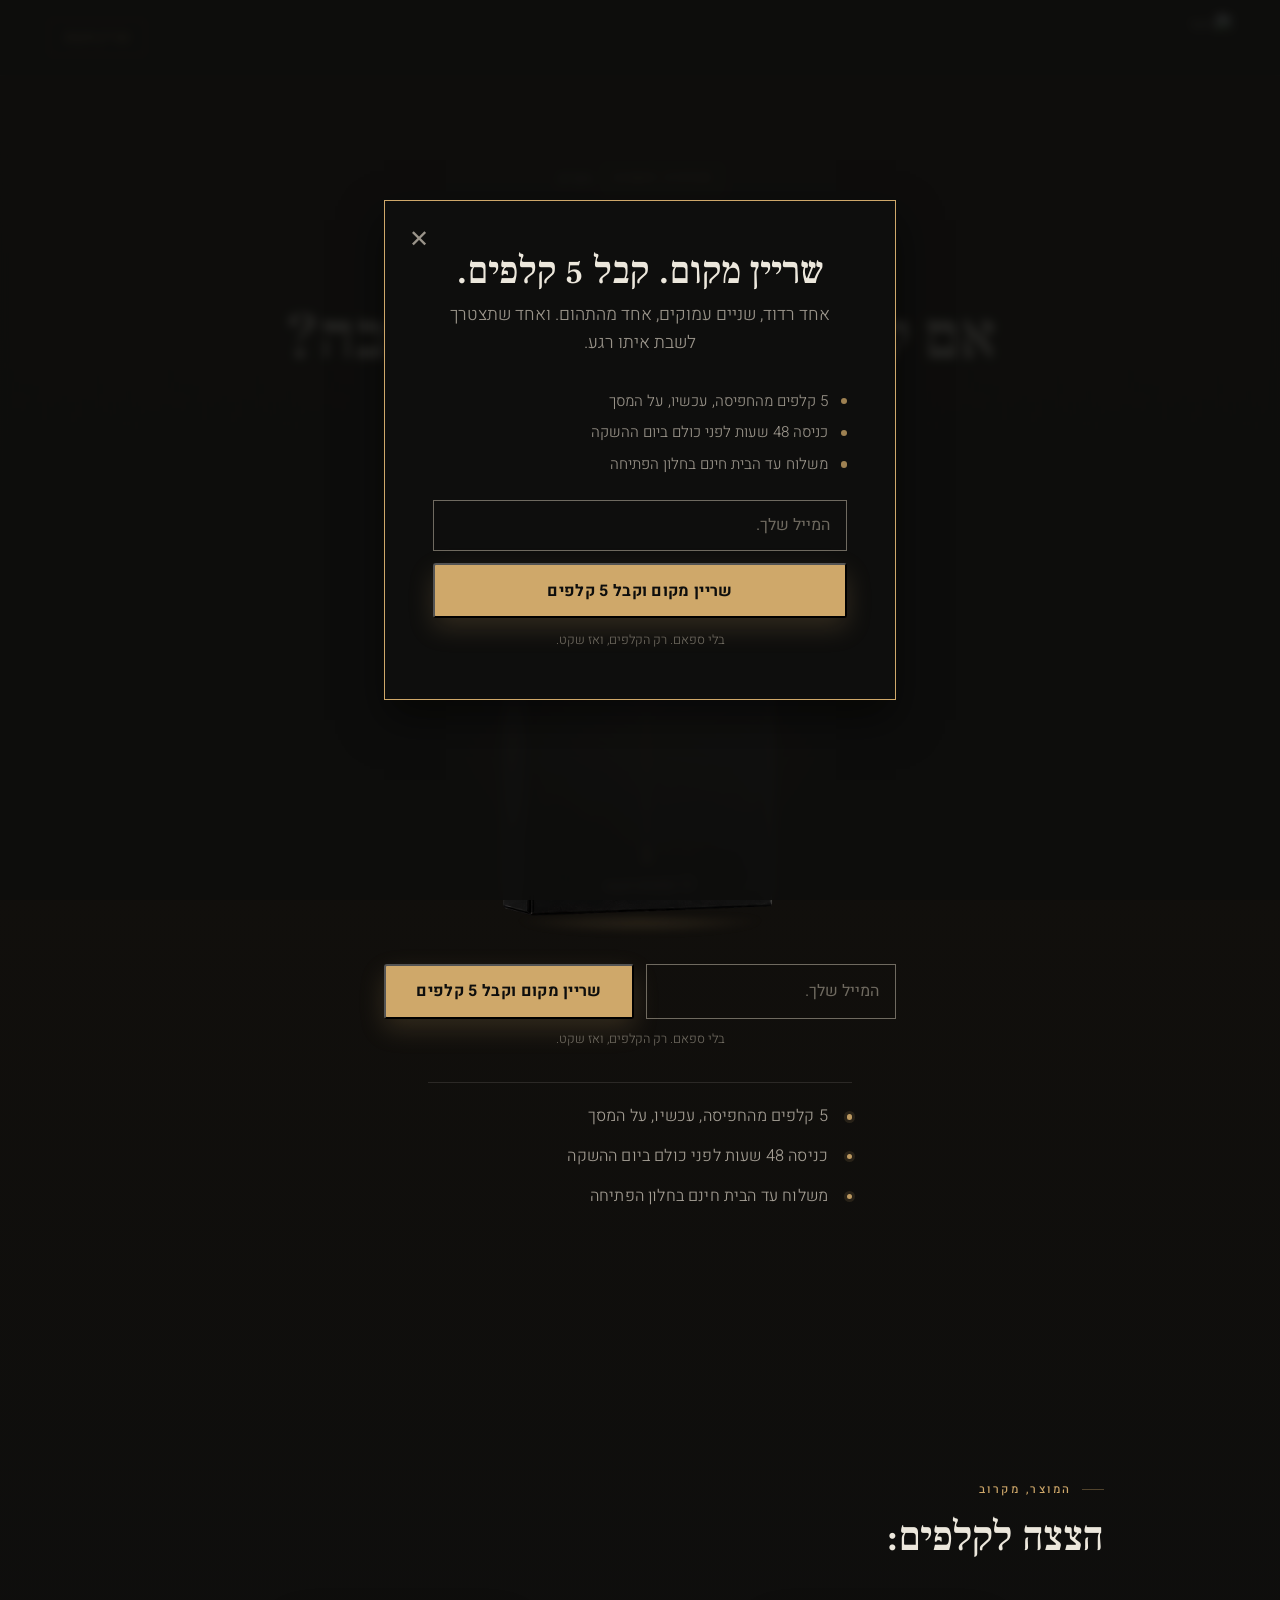
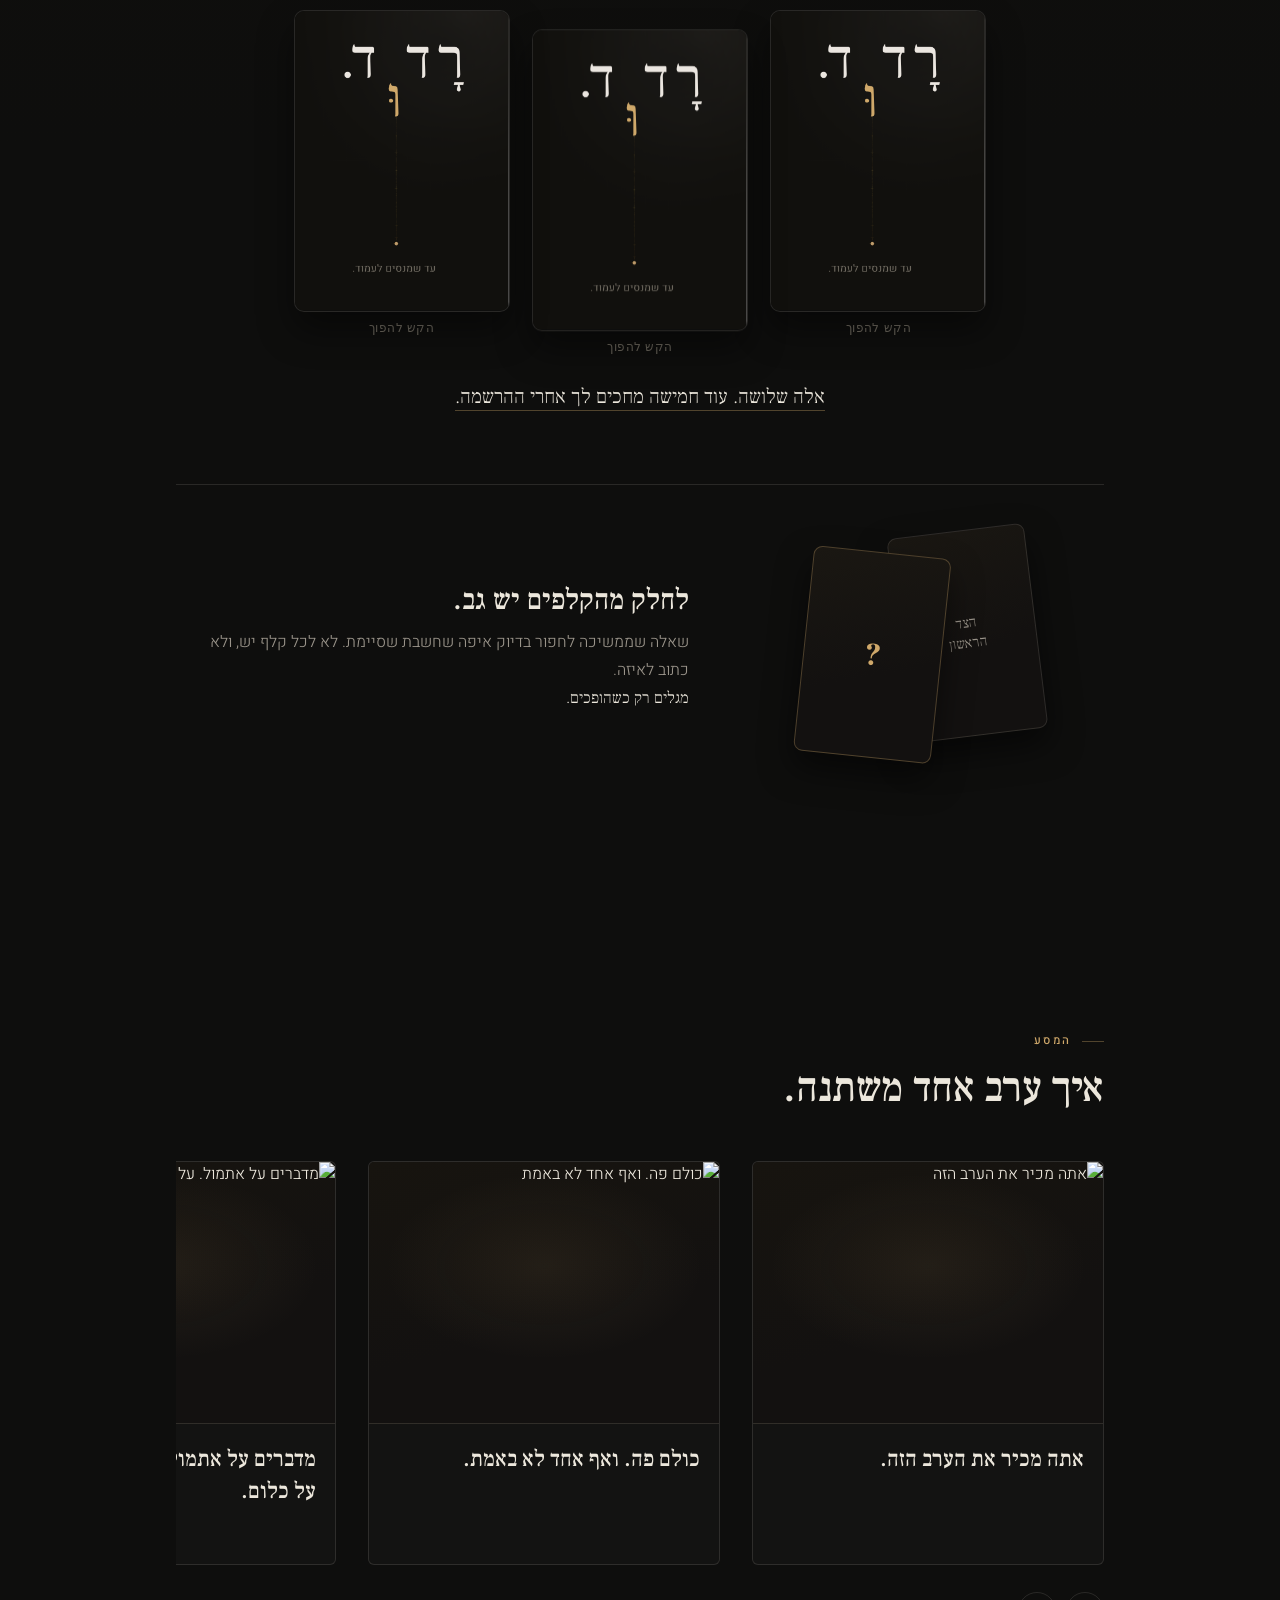
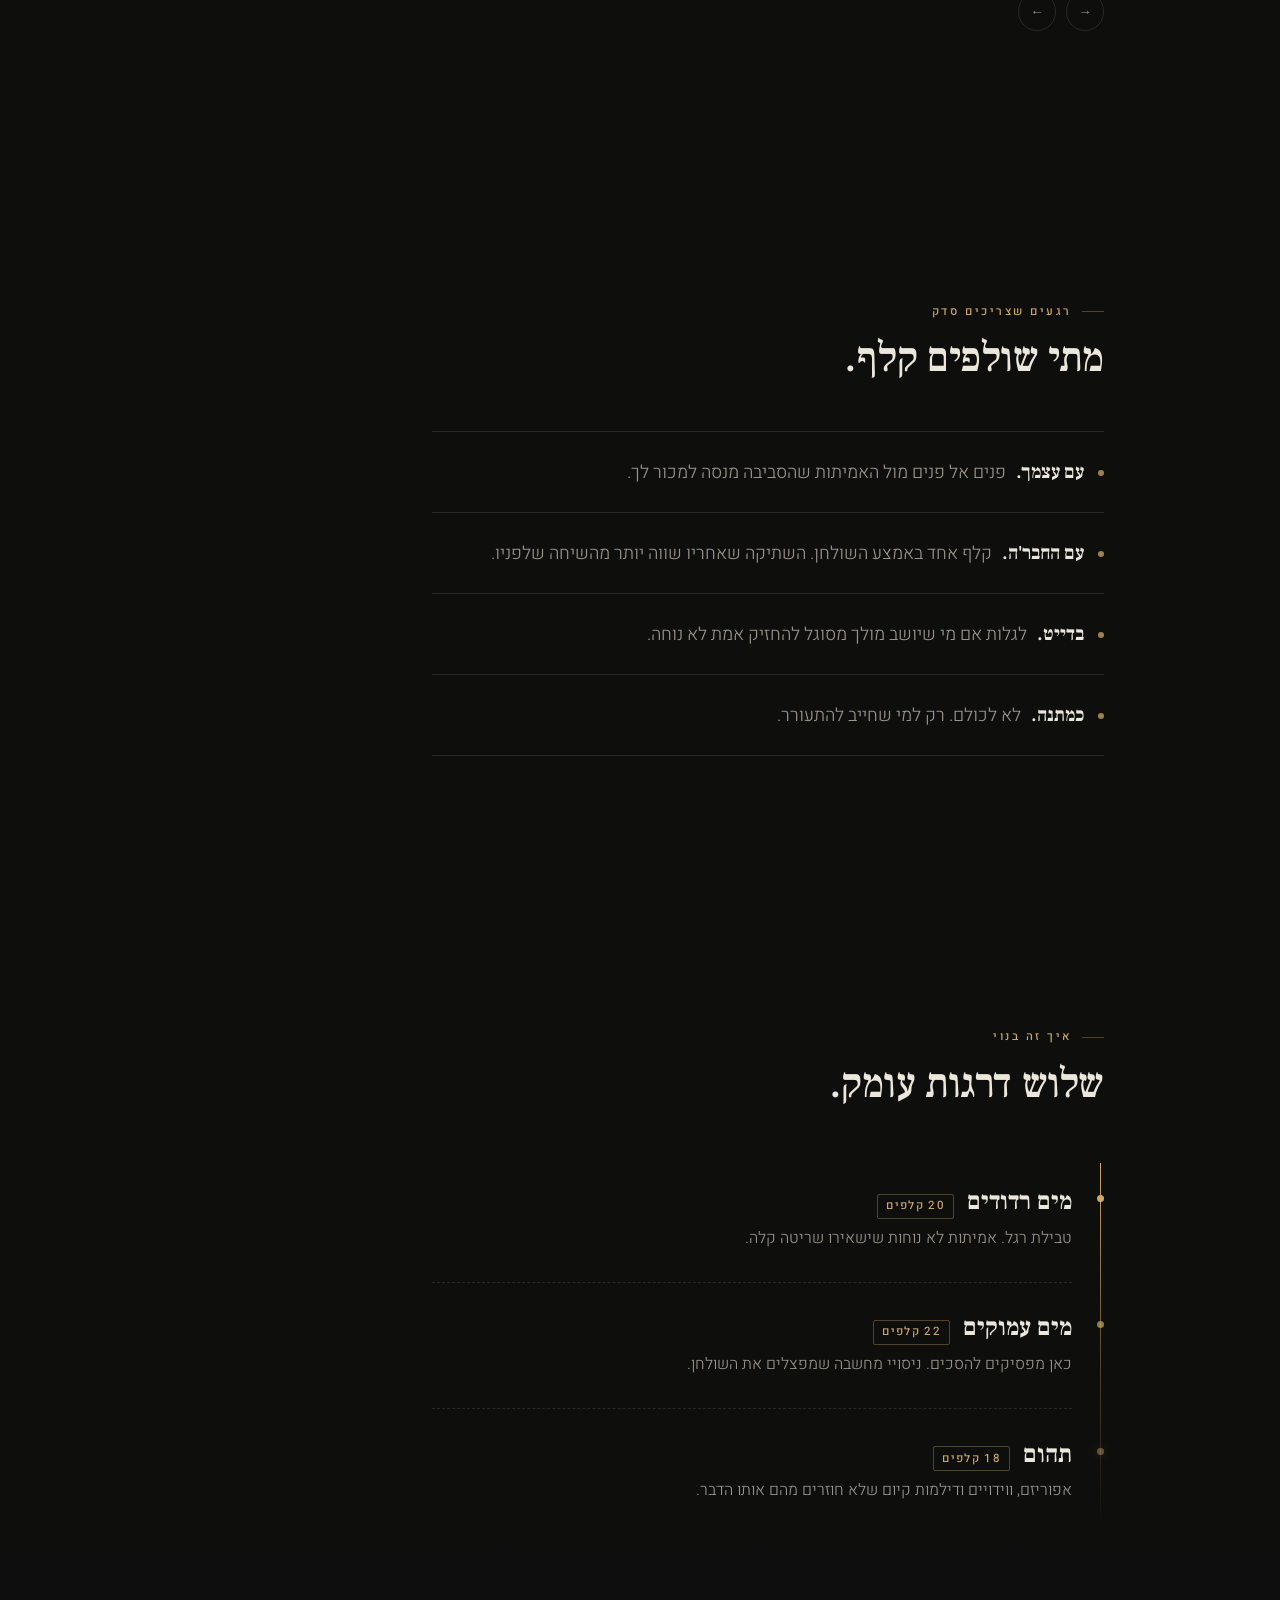
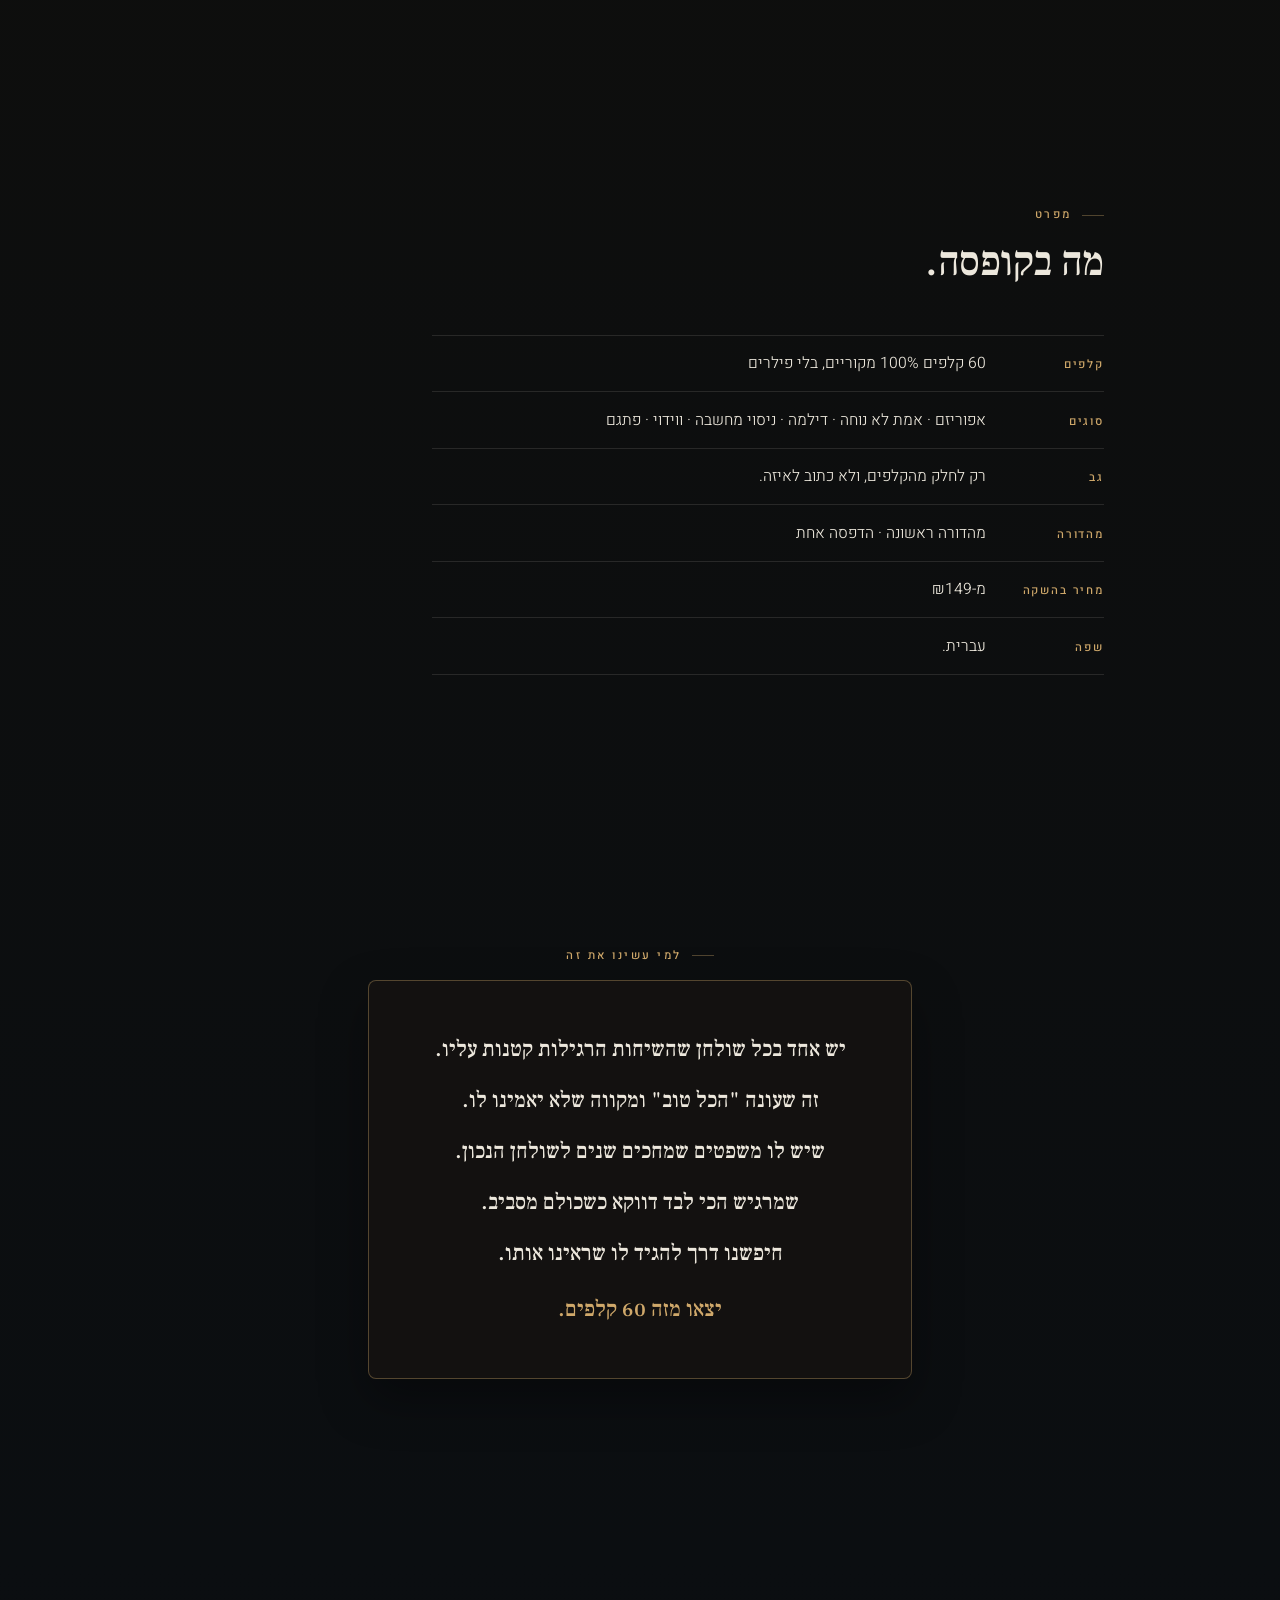
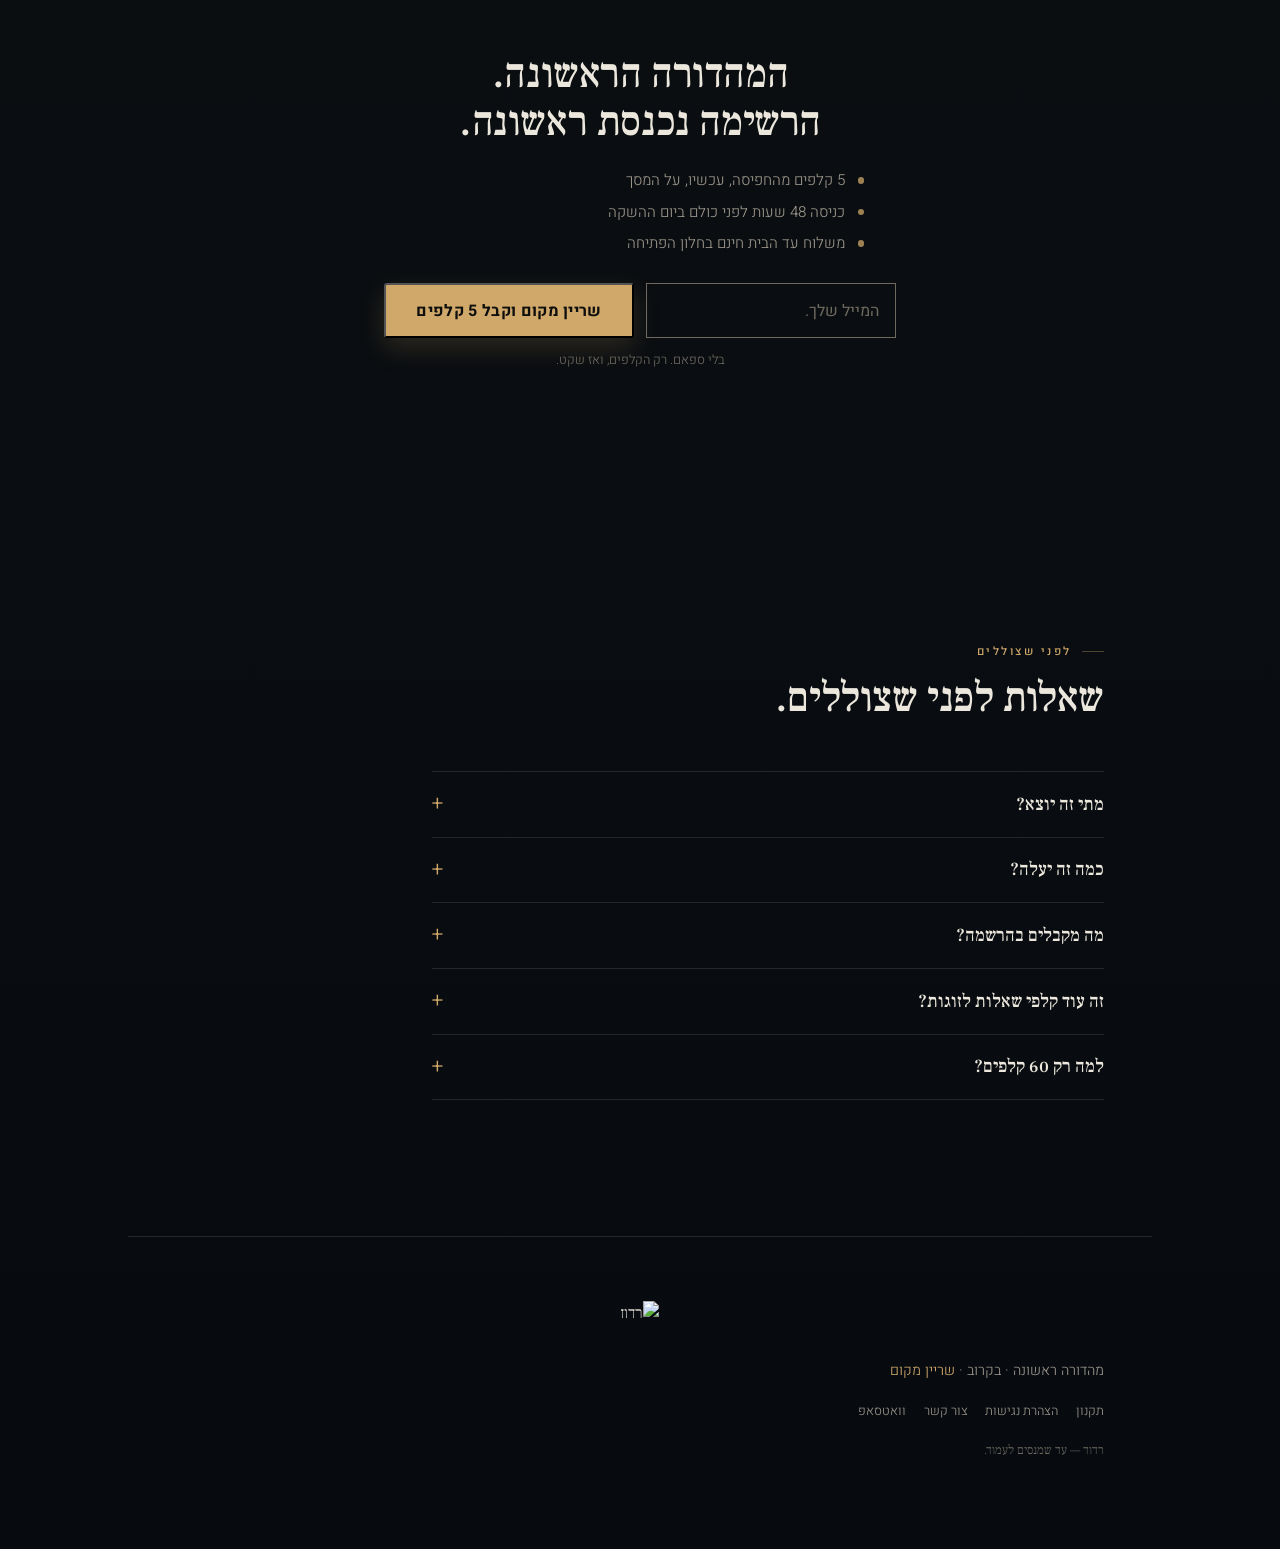
==== commit 15083a24: "Update index.html" ====
--- a/index.html
+++ b/index.html
@@ -21,7 +21,7 @@
   <link rel="preconnect" href="https://fonts.gstatic.com" crossorigin />
   <link href="https://fonts.googleapis.com/css2?family=Frank+Ruhl+Libre:wght@400;500;700;900&family=Heebo:wght@300;400;500;700&display=swap" rel="stylesheet" />
 
-  <link rel="stylesheet" href="styles.css?v=pre-1.1" />
+  <link rel="stylesheet" href="styles.css?v=pre-1.2" />
 </head>
 <body>
 
@@ -33,7 +33,7 @@
        ======================================================================== -->
   <header class="nav" aria-label="ניווט ראשי">
     <a class="nav__home" href="#hero" aria-label="רדוד — לראש הדף">
-      <img class="logo logo--img" src="pre-launch/assets/logo.radud.png" alt="רדוד" width="140" height="140" />
+      <img class="logo logo--img" src="assets/logo.radud.png" alt="רדוד" width="140" height="140" />
     </a>
     <a class="nav__cta" href="#hero-form">שריין מקום</a>
   </header>
@@ -82,8 +82,27 @@
           </div>
           <p class="lead-form__micro">בלי ספאם. רק הקלפים, ואז שקט.</p>
           <div class="lead-form__success" aria-live="polite">
-            <p class="lead-form__success-title">נרשמת. הקלפים שלך מוכנים.</p>
-            <a class="btn btn--primary" href="hamisha/">פתח את הקלפים</a>
+            <p class="lead-form__success-title">נרשמת. הקלפים מוכנים לפתיחה.</p>
+            <p class="lead-form__success-hook">בונוס: רוצה שנשלח לך קלף אחד לווטסאפ כל יום-יומיים עד להשקה?</p>
+            <a
+              class="btn lead-form__success-wa"
+              href="https://wa.me/YOUR_NUMBER_HERE?text=%D7%A2%D7%9E%D7%95%D7%A7"
+              target="_blank"
+              rel="noopener"
+              data-wa-broadcast
+            >
+              <span class="lead-form__success-wa-icon" aria-hidden="true">
+                <svg width="20" height="20" viewBox="0 0 24 24" fill="currentColor"><path d="M17.472 14.382c-.297-.149-1.758-.867-2.03-.967-.273-.099-.471-.148-.67.15-.197.297-.767.966-.94 1.164-.173.199-.347.223-.644.075-.297-.15-1.255-.463-2.39-1.475-.883-.788-1.48-1.761-1.653-2.059-.173-.297-.018-.458.13-.606.134-.133.298-.347.446-.52.149-.174.198-.298.298-.497.099-.198.05-.371-.025-.52-.075-.149-.669-1.612-.916-2.207-.242-.579-.487-.5-.669-.51-.173-.008-.371-.01-.57-.01-.198 0-.52.074-.792.372-.272.297-1.04 1.016-1.04 2.479 0 1.462 1.065 2.875 1.213 3.074.149.198 2.096 3.2 5.077 4.487.709.306 1.262.489 1.694.625.712.227 1.36.195 1.871.118.571-.085 1.758-.719 2.006-1.413.248-.694.248-1.289.173-1.413-.074-.124-.272-.198-.57-.347m-5.421 7.403h-.004a9.87 9.87 0 01-5.031-1.378l-.361-.214-3.741.982.998-3.648-.235-.374a9.86 9.86 0 01-1.51-5.26c.001-5.45 4.436-9.884 9.888-9.884 2.64 0 5.122 1.03 6.988 2.898a9.825 9.825 0 012.893 6.994c-.003 5.45-4.435 9.884-9.885 9.884m8.413-18.297A11.815 11.815 0 0012.05 0C5.495 0 .16 5.335.157 11.892c0 2.096.547 4.142 1.588 5.945L.057 24l6.305-1.654a11.882 11.882 0 005.683 1.448h.005c6.554 0 11.89-5.335 11.893-11.893a11.821 11.821 0 00-3.48-8.413z"/></svg>
+              </span>
+              <span>כן, שלחו לי קלף בוקר בוואטסאפ</span>
+            </a>
+            <a
+              class="lead-form__success-escape"
+              href="hamisha/"
+              target="_blank"
+              rel="noopener"
+              data-hamisha
+            >לפתיחת 5 הקלפים עכשיו</a>
           </div>
         </form>
 
@@ -111,7 +130,7 @@
                 <img src="../backfeaturecard.png" alt="" width="744" height="1039" draggable="false" />
               </span>
               <span class="flip-card__face flip-card__face--back">
-                <img src="pre-launch/assets/landing-sector.png" alt="תקריב קלף רדוד · מים רדודים" width="744" height="1039" draggable="false" />
+                <img src="assets/landing-sector.png" alt="תקריב קלף רדוד · מים רדודים" width="744" height="1039" draggable="false" />
               </span>
             </span>
             <span class="flip-card__hint">הקש להפוך</span>
@@ -124,7 +143,7 @@
                 <img src="../backfeaturecard.png" alt="" width="744" height="1039" draggable="false" />
               </span>
               <span class="flip-card__face flip-card__face--back">
-                <img src="pre-launch/assets/landing-sector2.png" alt="תקריב קלף רדוד · מים עמוקים" width="744" height="1039" draggable="false" />
+                <img src="assets/landing-sector2.png" alt="תקריב קלף רדוד · מים עמוקים" width="744" height="1039" draggable="false" />
               </span>
             </span>
             <span class="flip-card__hint">הקש להפוך</span>
@@ -137,7 +156,7 @@
                 <img src="../backfeaturecard.png" alt="" width="744" height="1039" draggable="false" />
               </span>
               <span class="flip-card__face flip-card__face--back">
-                <img src="pre-launch/assets/landing-sector3.png" alt="תקריב קלף רדוד · תהום" width="744" height="1039" draggable="false" />
+                <img src="assets/landing-sector3.png" alt="תקריב קלף רדוד · תהום" width="744" height="1039" draggable="false" />
               </span>
             </span>
             <span class="flip-card__hint">הקש להפוך</span>
@@ -176,42 +195,42 @@
 
         <figure class="journey__slide" role="listitem">
           <div class="journey__visual">
-            <img src="pre-launch/assets/sector-slide1.png" alt="אתה מכיר את הערב הזה" loading="lazy" width="1200" height="900" />
+            <img src="assets/sector-slide1.png" alt="אתה מכיר את הערב הזה" loading="lazy" width="1200" height="900" />
           </div>
           <figcaption class="journey__caption">אתה מכיר את הערב הזה.</figcaption>
         </figure>
 
         <figure class="journey__slide" role="listitem">
           <div class="journey__visual">
-            <img src="pre-launch/assets/sector-slide2.png" alt="כולם פה. ואף אחד לא באמת" loading="lazy" width="1200" height="900" />
+            <img src="assets/sector-slide2.png" alt="כולם פה. ואף אחד לא באמת" loading="lazy" width="1200" height="900" />
           </div>
           <figcaption class="journey__caption">כולם פה. ואף אחד לא באמת.</figcaption>
         </figure>
 
         <figure class="journey__slide" role="listitem">
           <div class="journey__visual">
-            <img src="pre-launch/assets/sector-slide3.png" alt="מדברים על אתמול. על שישי הקרוב. על כלום" loading="lazy" width="1200" height="900" />
+            <img src="assets/sector-slide3.png" alt="מדברים על אתמול. על שישי הקרוב. על כלום" loading="lazy" width="1200" height="900" />
           </div>
           <figcaption class="journey__caption">מדברים על אתמול. על שישי הקרוב. על כלום.</figcaption>
         </figure>
 
         <figure class="journey__slide" role="listitem">
           <div class="journey__visual">
-            <img src="pre-launch/assets/sector-slide4.png" alt="ואז מישהו מניח קלף באמצע השולחן" loading="lazy" width="1200" height="900" />
+            <img src="assets/sector-slide4.png" alt="ואז מישהו מניח קלף באמצע השולחן" loading="lazy" width="1200" height="900" />
           </div>
           <figcaption class="journey__caption">ואז מישהו מניח קלף באמצע השולחן.</figcaption>
         </figure>
 
         <figure class="journey__slide" role="listitem">
           <div class="journey__visual">
-            <img src="pre-launch/assets/landing-sector.png" alt="קלף רדוד · משפט" loading="lazy" width="744" height="1039" />
+            <img src="assets/landing-sector.png" alt="קלף רדוד · משפט" loading="lazy" width="744" height="1039" />
           </div>
           <figcaption class="journey__caption">משפט אחד. והחדר שותק.</figcaption>
         </figure>
 
         <figure class="journey__slide" role="listitem">
           <div class="journey__visual">
-            <img src="pre-launch/assets/sector-slide6.png" alt="ואז מישהו עונה באמת. וזה הערב שזוכרים" loading="lazy" width="1200" height="900" />
+            <img src="assets/sector-slide6.png" alt="ואז מישהו עונה באמת. וזה הערב שזוכרים" loading="lazy" width="1200" height="900" />
           </div>
           <figcaption class="journey__caption">ואז מישהו עונה באמת. וזה הערב שזוכרים.</figcaption>
         </figure>
@@ -384,8 +403,27 @@
         </div>
         <p class="lead-form__micro">בלי ספאם. רק הקלפים, ואז שקט.</p>
         <div class="lead-form__success" aria-live="polite">
-          <p class="lead-form__success-title">נרשמת. הקלפים שלך מוכנים.</p>
-          <a class="btn btn--primary" href="hamisha/">פתח את הקלפים</a>
+          <p class="lead-form__success-title">נרשמת. הקלפים מוכנים לפתיחה.</p>
+          <p class="lead-form__success-hook">בונוס: רוצה שנשלח לך קלף אחד לווטסאפ כל יום-יומיים עד להשקה?</p>
+          <a
+            class="btn lead-form__success-wa"
+            href="https://wa.me/YOUR_NUMBER_HERE?text=%D7%A2%D7%9E%D7%95%D7%A7"
+            target="_blank"
+            rel="noopener"
+            data-wa-broadcast
+          >
+            <span class="lead-form__success-wa-icon" aria-hidden="true">
+              <svg width="20" height="20" viewBox="0 0 24 24" fill="currentColor"><path d="M17.472 14.382c-.297-.149-1.758-.867-2.03-.967-.273-.099-.471-.148-.67.15-.197.297-.767.966-.94 1.164-.173.199-.347.223-.644.075-.297-.15-1.255-.463-2.39-1.475-.883-.788-1.48-1.761-1.653-2.059-.173-.297-.018-.458.13-.606.134-.133.298-.347.446-.52.149-.174.198-.298.298-.497.099-.198.05-.371-.025-.52-.075-.149-.669-1.612-.916-2.207-.242-.579-.487-.5-.669-.51-.173-.008-.371-.01-.57-.01-.198 0-.52.074-.792.372-.272.297-1.04 1.016-1.04 2.479 0 1.462 1.065 2.875 1.213 3.074.149.198 2.096 3.2 5.077 4.487.709.306 1.262.489 1.694.625.712.227 1.36.195 1.871.118.571-.085 1.758-.719 2.006-1.413.248-.694.248-1.289.173-1.413-.074-.124-.272-.198-.57-.347m-5.421 7.403h-.004a9.87 9.87 0 01-5.031-1.378l-.361-.214-3.741.982.998-3.648-.235-.374a9.86 9.86 0 01-1.51-5.26c.001-5.45 4.436-9.884 9.888-9.884 2.64 0 5.122 1.03 6.988 2.898a9.825 9.825 0 012.893 6.994c-.003 5.45-4.435 9.884-9.885 9.884m8.413-18.297A11.815 11.815 0 0012.05 0C5.495 0 .16 5.335.157 11.892c0 2.096.547 4.142 1.588 5.945L.057 24l6.305-1.654a11.882 11.882 0 005.683 1.448h.005c6.554 0 11.89-5.335 11.893-11.893a11.821 11.821 0 00-3.48-8.413z"/></svg>
+            </span>
+            <span>כן, שלחו לי קלף בוקר בוואטסאפ</span>
+          </a>
+          <a
+            class="lead-form__success-escape"
+            href="hamisha/"
+            target="_blank"
+            rel="noopener"
+            data-hamisha
+          >לפתיחת 5 הקלפים עכשיו</a>
         </div>
       </form>
     </section>
@@ -454,7 +492,7 @@
        FOOTER
        ======================================================================== -->
   <footer class="footer">
-    <img class="logo logo--img logo--sm" src="pre-launch/assets/logo.radud.png" alt="רדוד" width="100" height="100" />
+    <img class="logo logo--img logo--sm" src="assets/logo.radud.png" alt="רדוד" width="100" height="100" />
     <p class="footer__status">
       מהדורה ראשונה · בקרוב · <a href="#hero-form">שריין מקום</a>
     </p>
@@ -500,13 +538,32 @@
         </div>
         <p class="lead-form__micro">בלי ספאם. רק הקלפים, ואז שקט.</p>
         <div class="lead-form__success" aria-live="polite">
-          <p class="lead-form__success-title">נרשמת. הקלפים שלך מוכנים.</p>
-          <a class="btn btn--primary" href="hamisha/">פתח את הקלפים</a>
+          <p class="lead-form__success-title">נרשמת. הקלפים מוכנים לפתיחה.</p>
+          <p class="lead-form__success-hook">בונוס: רוצה שנשלח לך קלף אחד לווטסאפ כל יום-יומיים עד להשקה?</p>
+          <a
+            class="btn lead-form__success-wa"
+            href="https://wa.me/YOUR_NUMBER_HERE?text=%D7%A2%D7%9E%D7%95%D7%A7"
+            target="_blank"
+            rel="noopener"
+            data-wa-broadcast
+          >
+            <span class="lead-form__success-wa-icon" aria-hidden="true">
+              <svg width="20" height="20" viewBox="0 0 24 24" fill="currentColor"><path d="M17.472 14.382c-.297-.149-1.758-.867-2.03-.967-.273-.099-.471-.148-.67.15-.197.297-.767.966-.94 1.164-.173.199-.347.223-.644.075-.297-.15-1.255-.463-2.39-1.475-.883-.788-1.48-1.761-1.653-2.059-.173-.297-.018-.458.13-.606.134-.133.298-.347.446-.52.149-.174.198-.298.298-.497.099-.198.05-.371-.025-.52-.075-.149-.669-1.612-.916-2.207-.242-.579-.487-.5-.669-.51-.173-.008-.371-.01-.57-.01-.198 0-.52.074-.792.372-.272.297-1.04 1.016-1.04 2.479 0 1.462 1.065 2.875 1.213 3.074.149.198 2.096 3.2 5.077 4.487.709.306 1.262.489 1.694.625.712.227 1.36.195 1.871.118.571-.085 1.758-.719 2.006-1.413.248-.694.248-1.289.173-1.413-.074-.124-.272-.198-.57-.347m-5.421 7.403h-.004a9.87 9.87 0 01-5.031-1.378l-.361-.214-3.741.982.998-3.648-.235-.374a9.86 9.86 0 01-1.51-5.26c.001-5.45 4.436-9.884 9.888-9.884 2.64 0 5.122 1.03 6.988 2.898a9.825 9.825 0 012.893 6.994c-.003 5.45-4.435 9.884-9.885 9.884m8.413-18.297A11.815 11.815 0 0012.05 0C5.495 0 .16 5.335.157 11.892c0 2.096.547 4.142 1.588 5.945L.057 24l6.305-1.654a11.882 11.882 0 005.683 1.448h.005c6.554 0 11.89-5.335 11.893-11.893a11.821 11.821 0 00-3.48-8.413z"/></svg>
+            </span>
+            <span>כן, שלחו לי קלף בוקר בווטסאפ</span>
+          </a>
+          <a
+            class="lead-form__success-escape"
+            href="hamisha/"
+            target="_blank"
+            rel="noopener"
+            data-hamisha
+          >לפתיחת 5 הקלפים עכשיו</a>
         </div>
       </form>
     </div>
   </div>
 
-  <script src="script.js?v=pre-1.1"></script>
+  <script src="script.js?v=pre-1.2"></script>
 </body>
 </html>
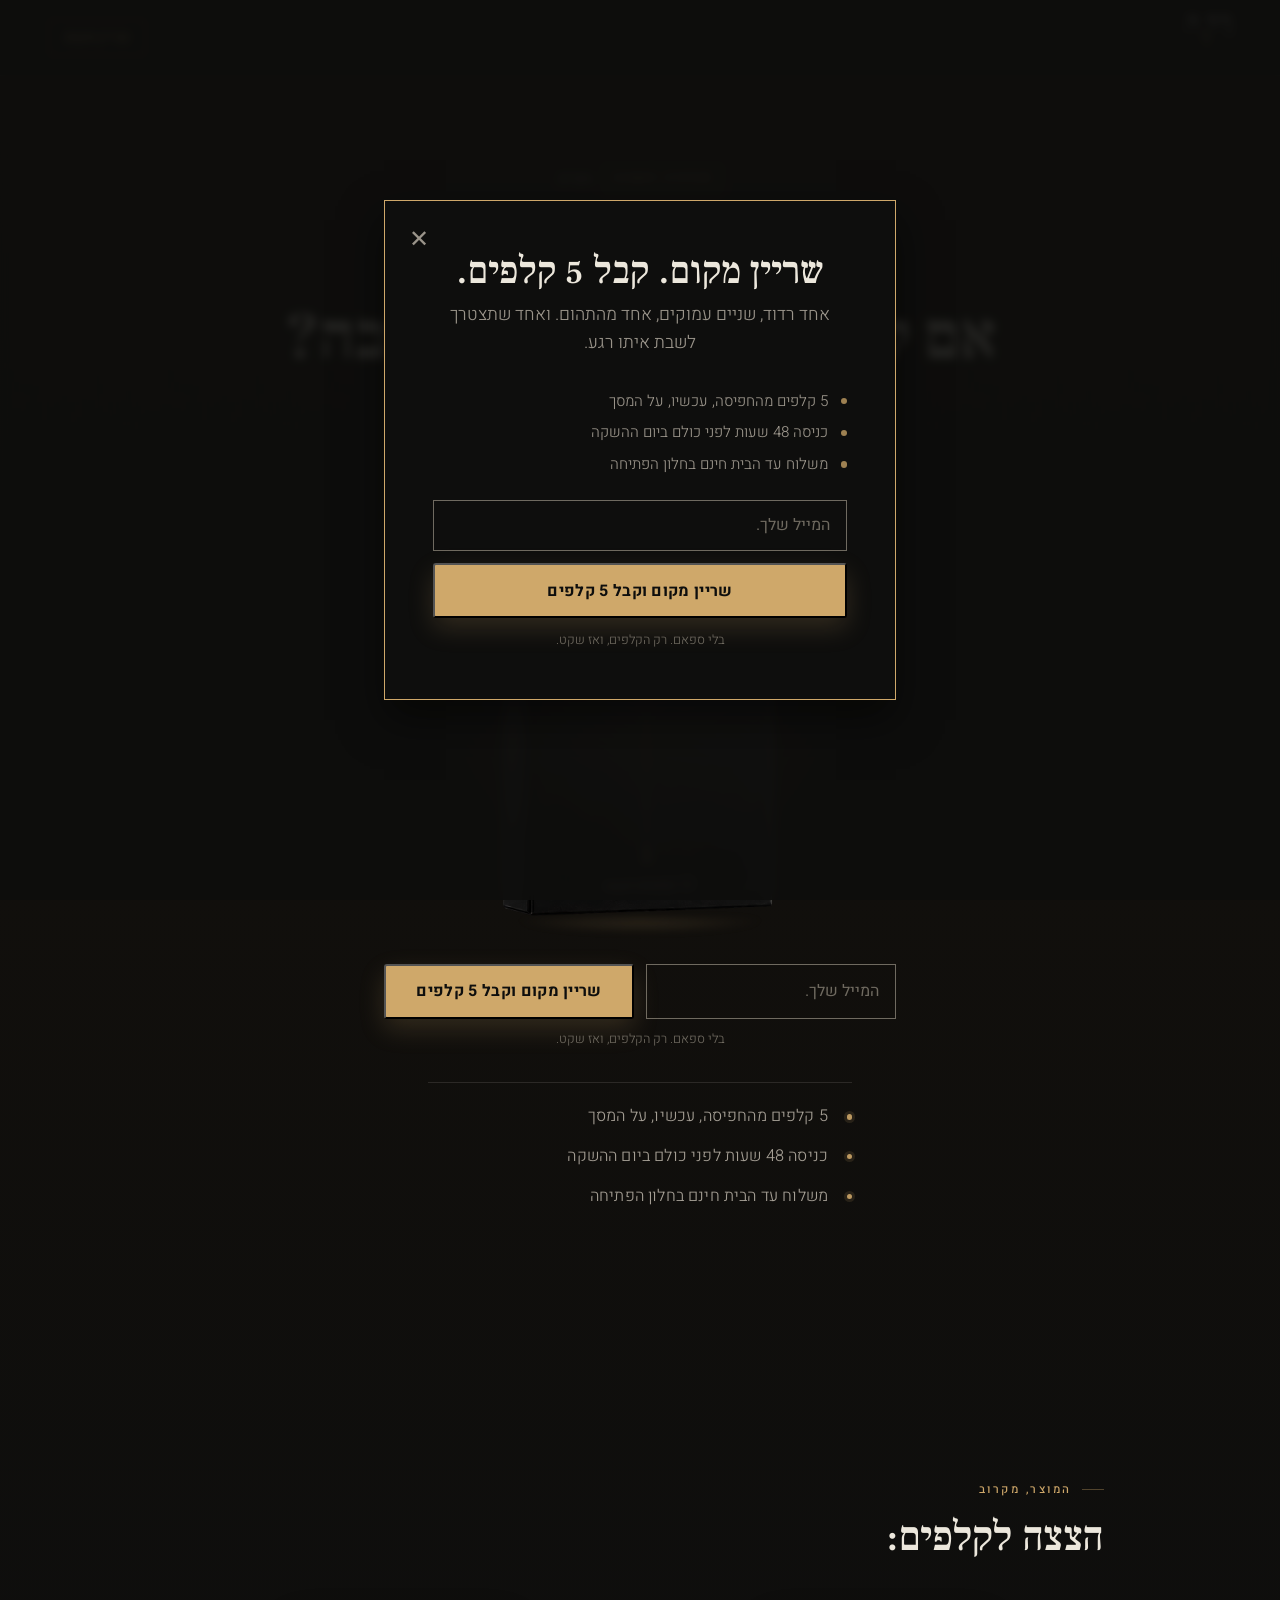
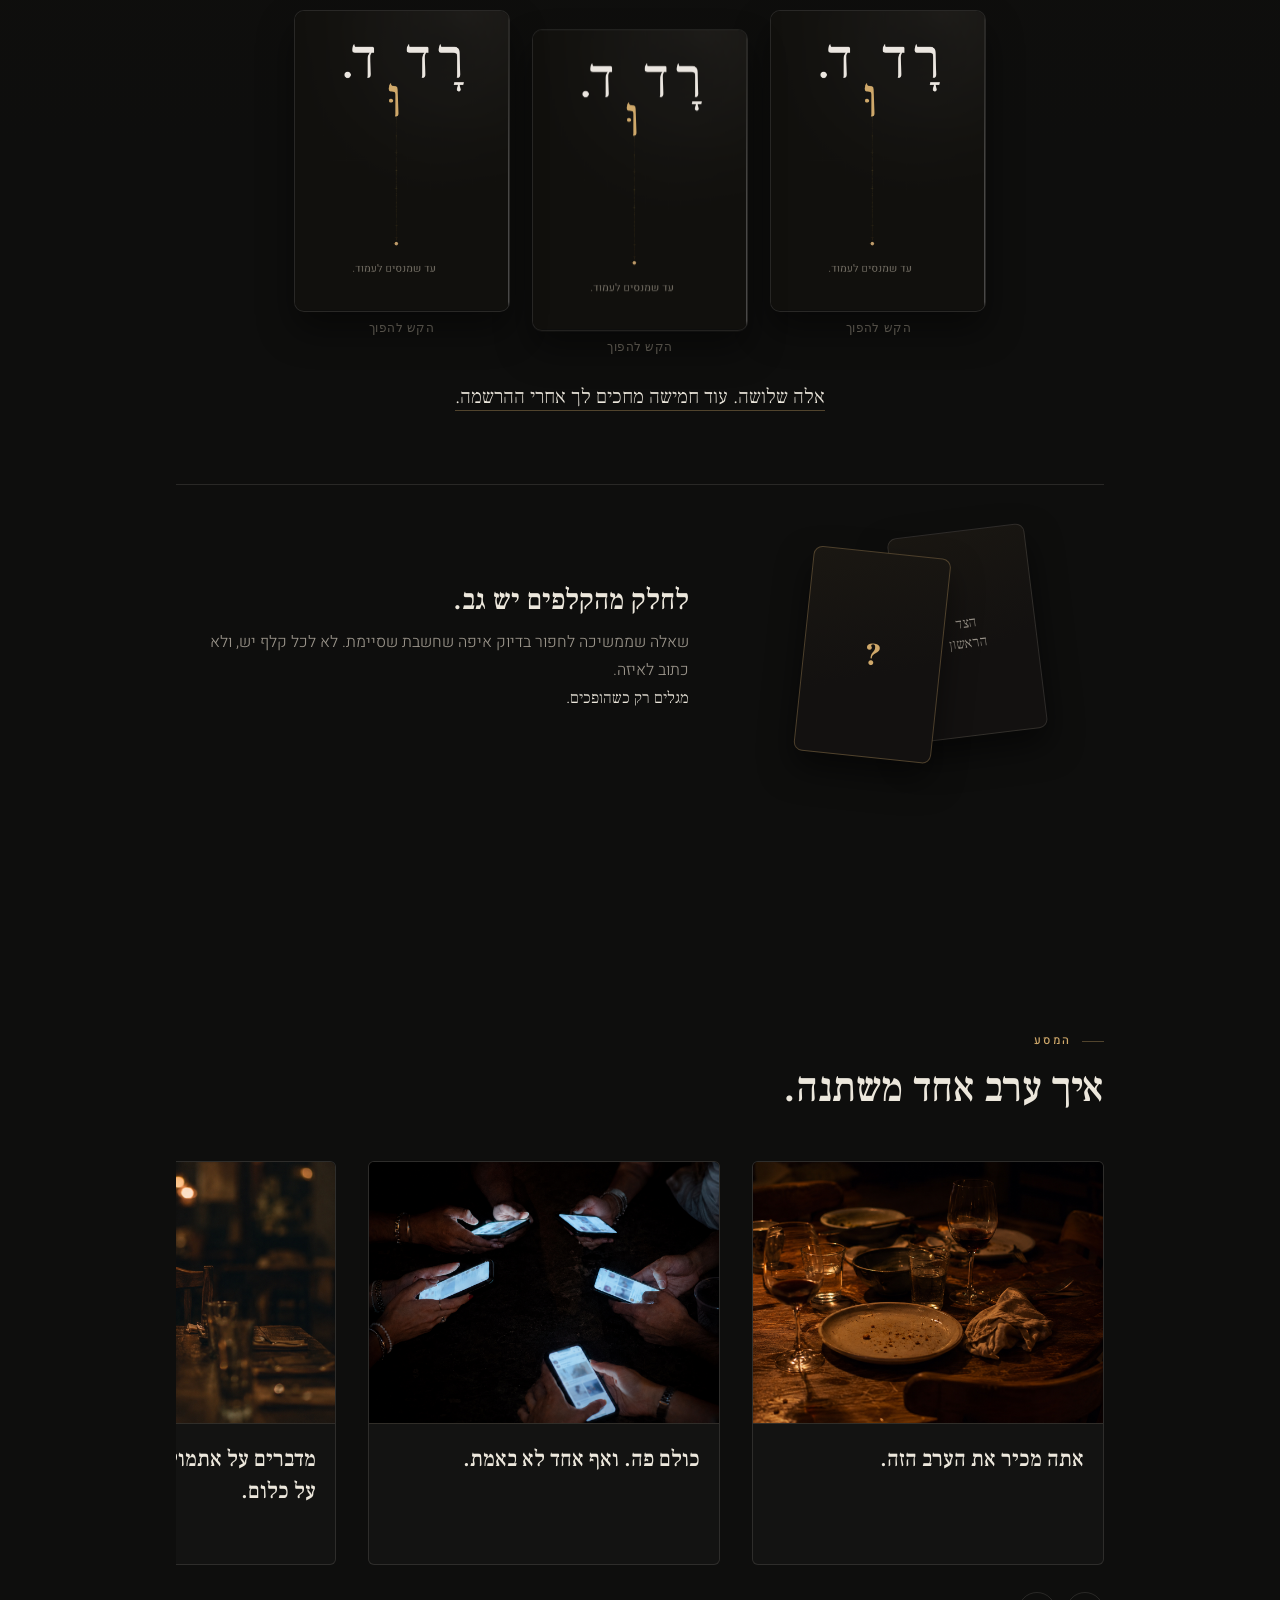
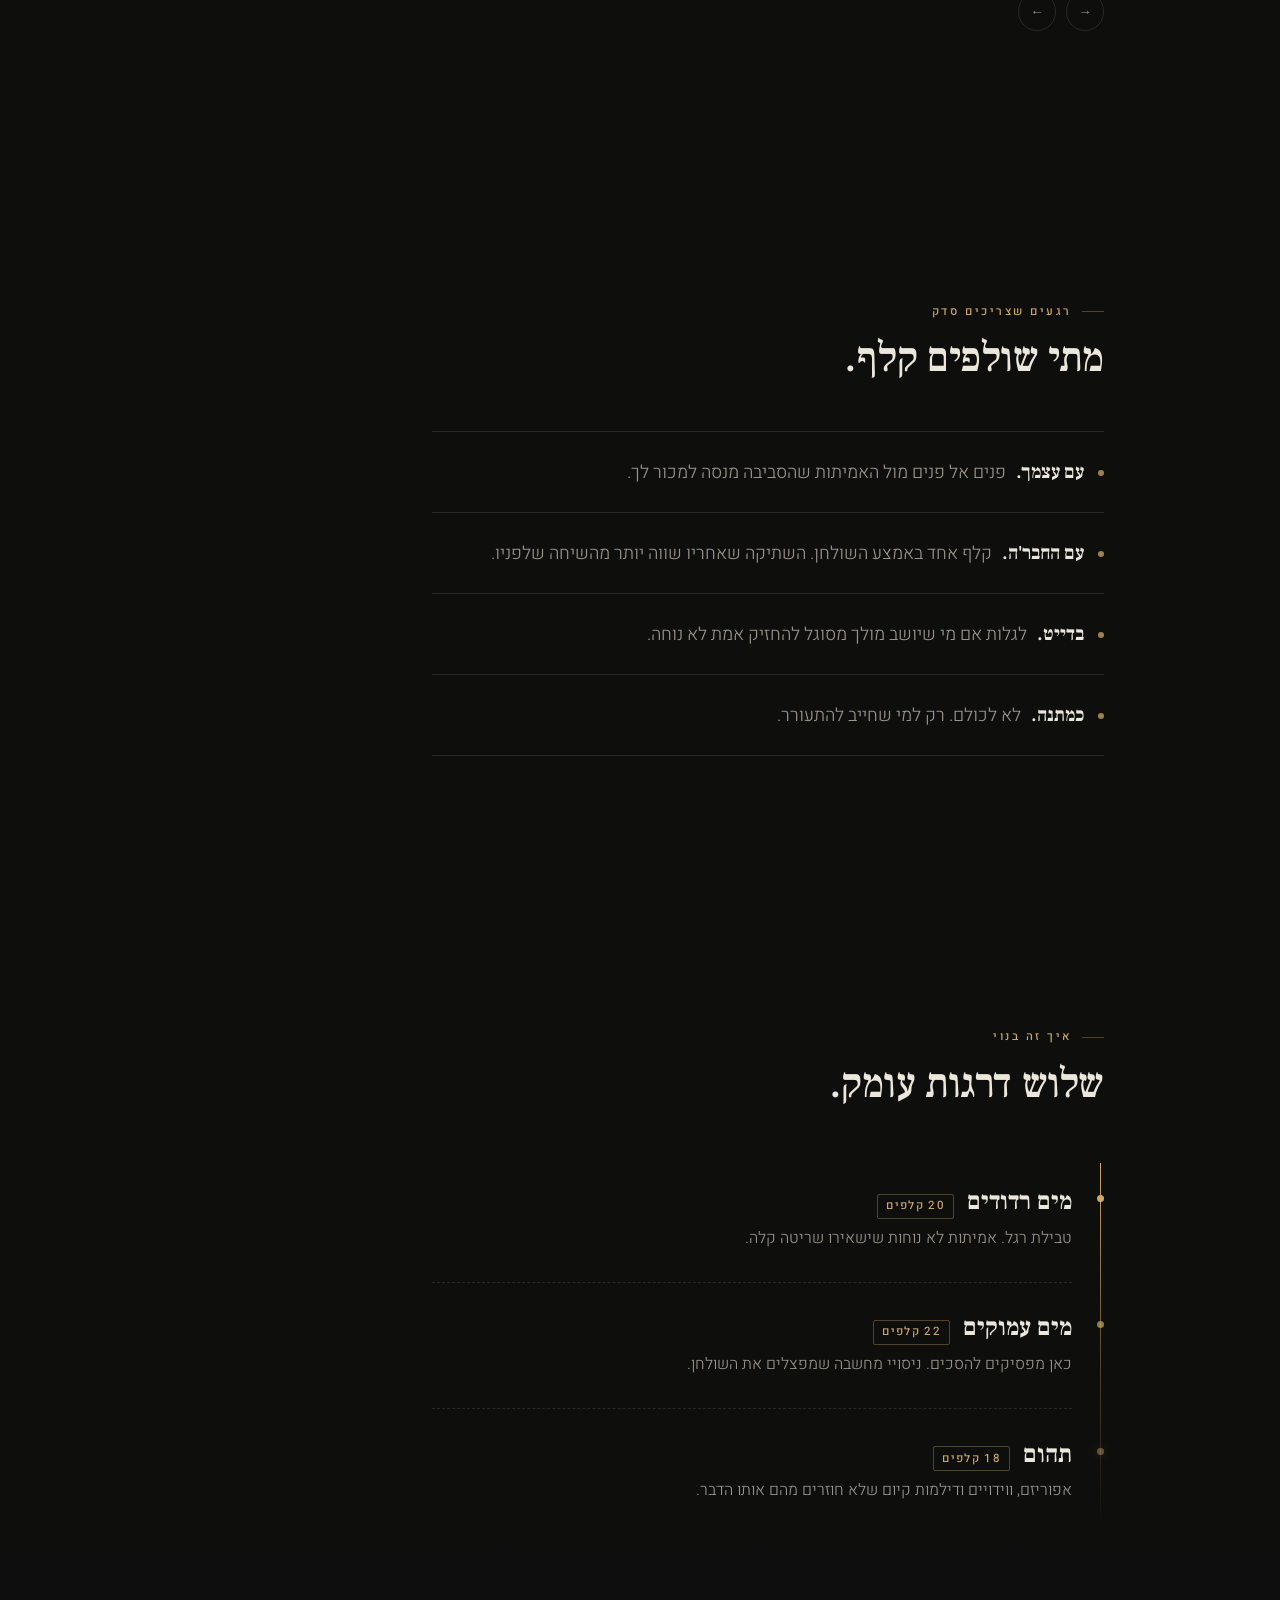
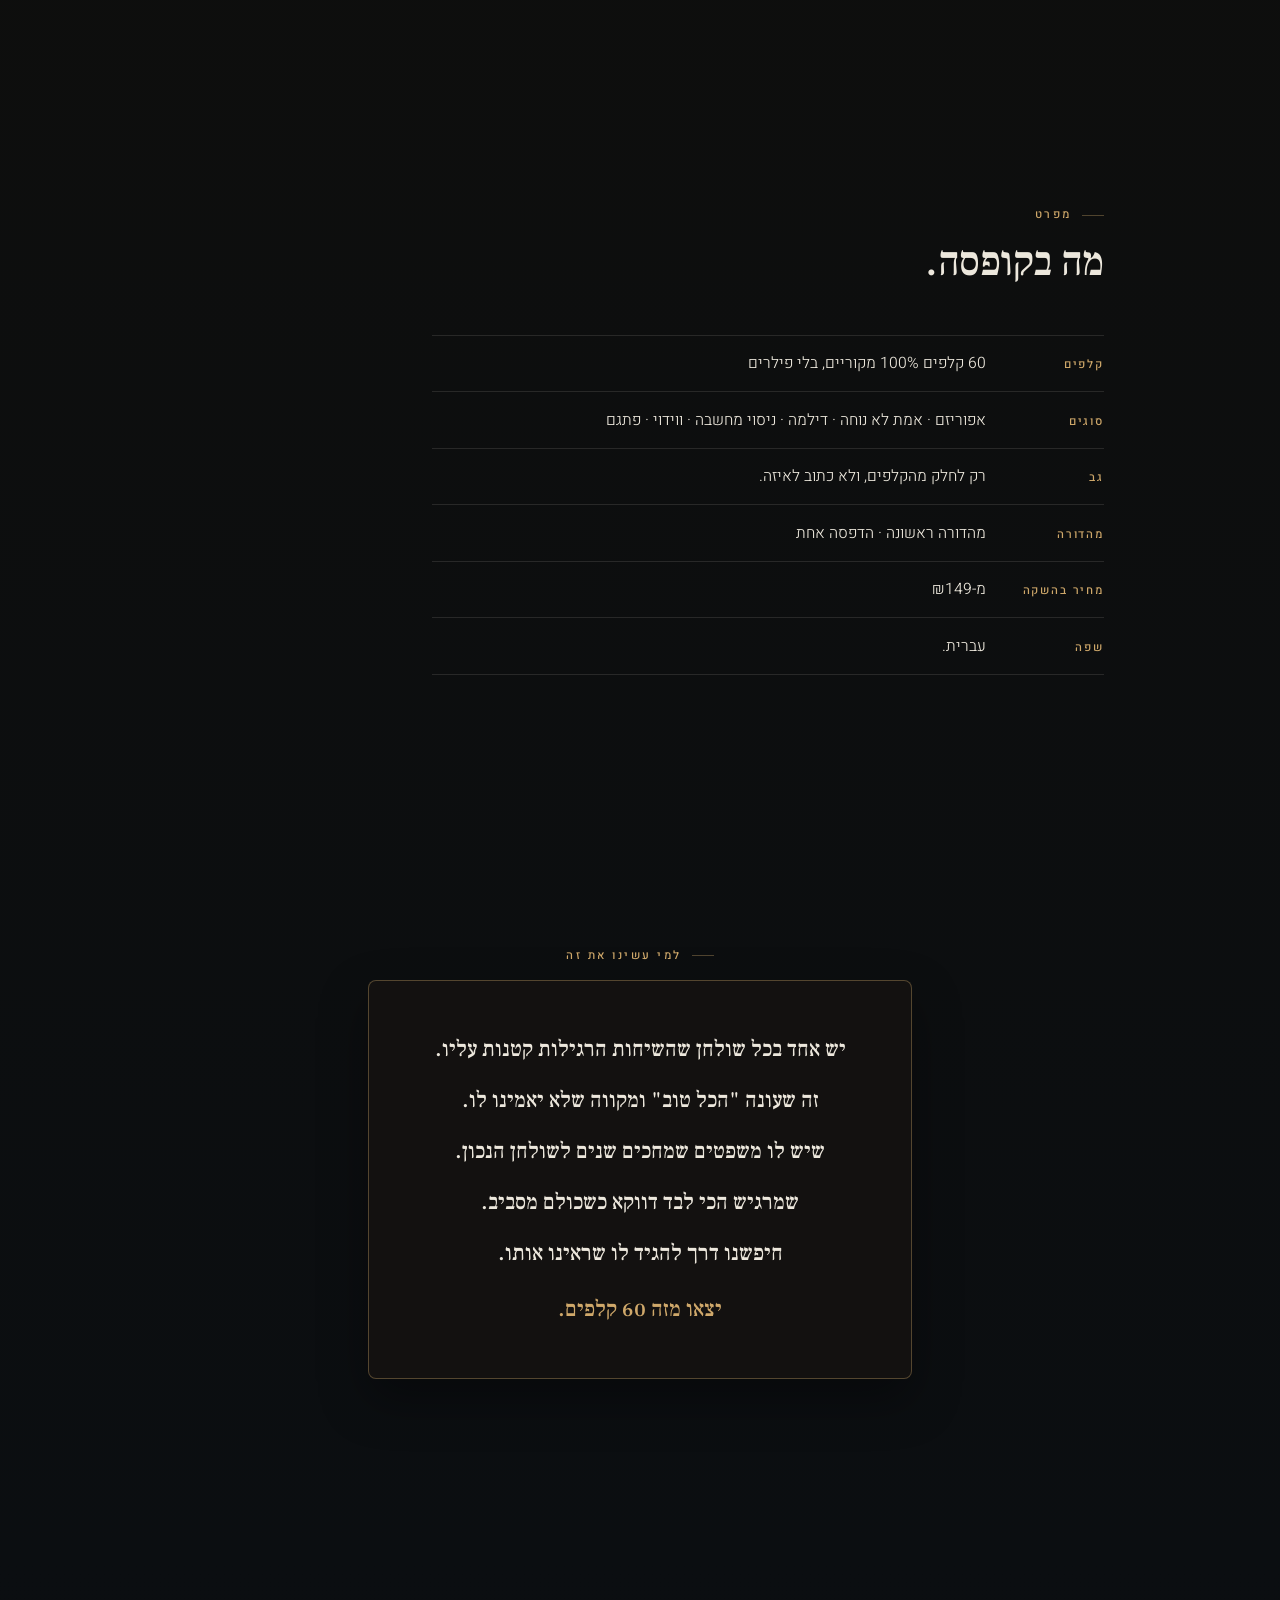
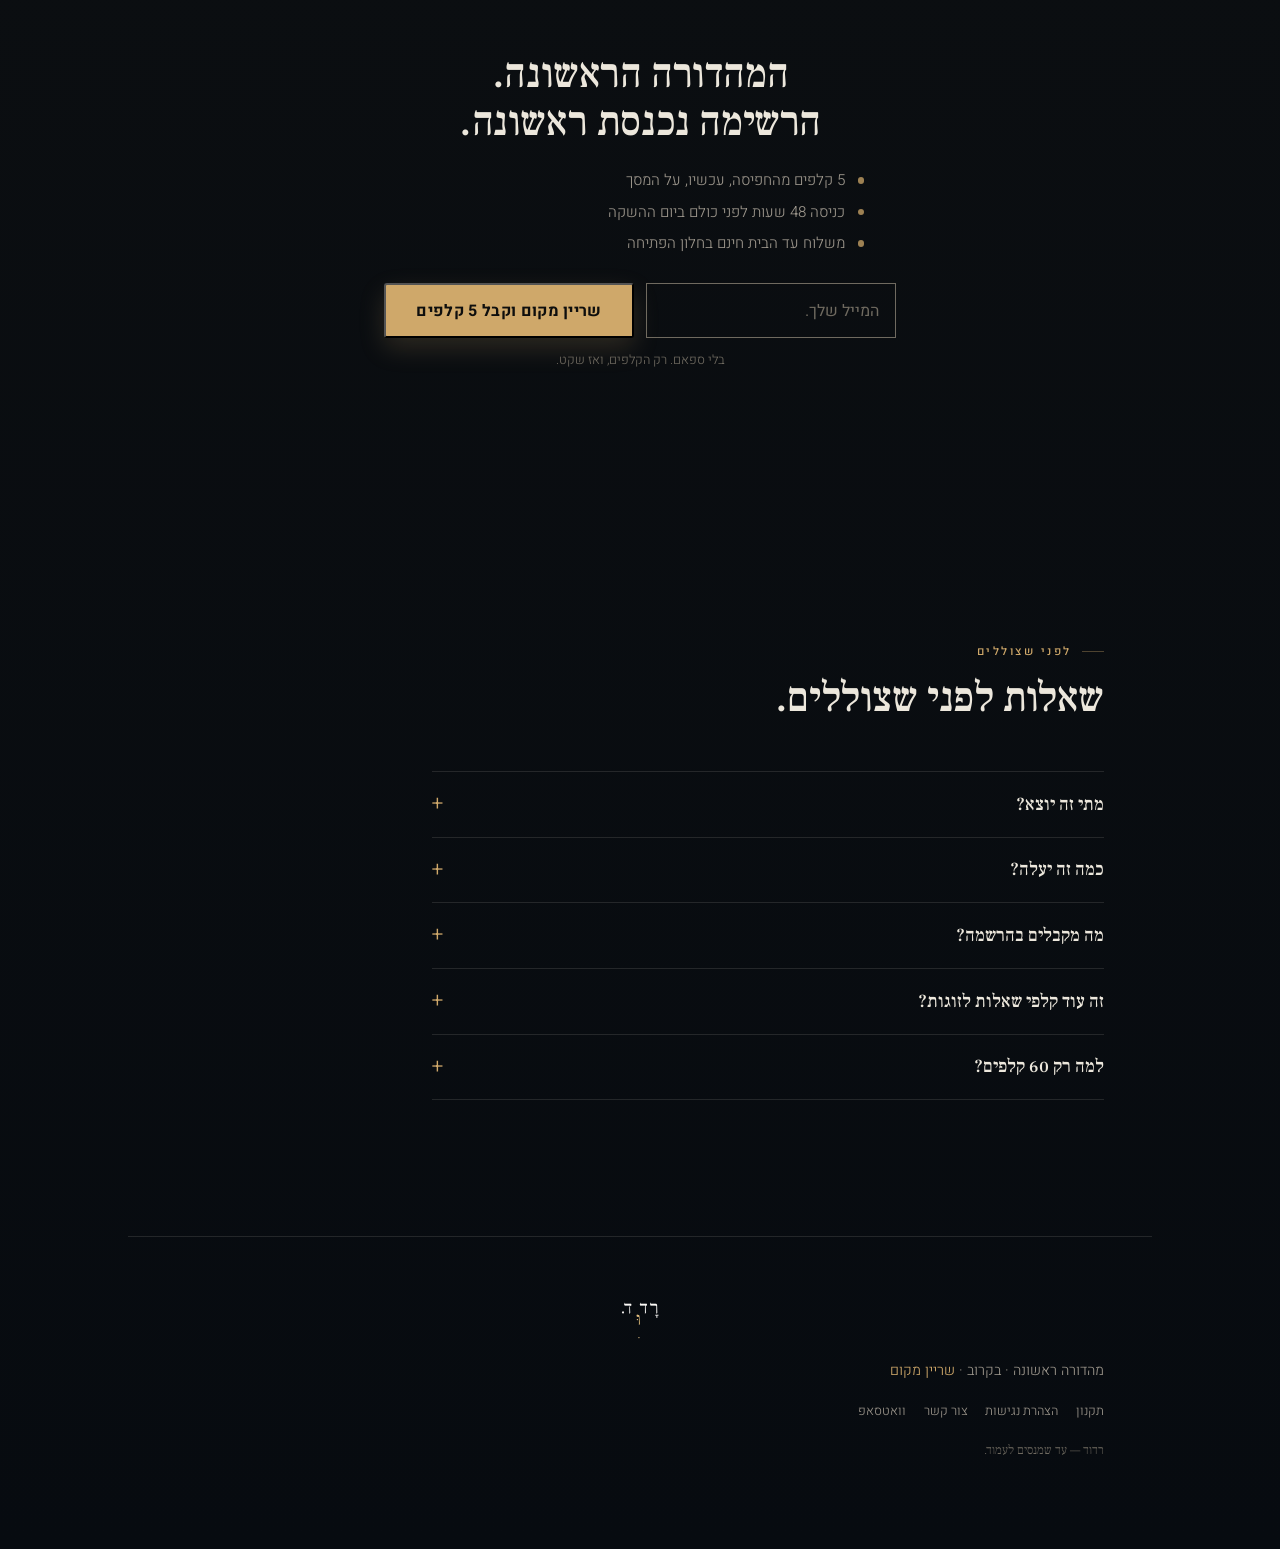
==== commit e49705c5: "Update index.html" ====
--- a/index.html
+++ b/index.html
@@ -6,6 +6,7 @@
   פאנל נפרד — אין תלות ברכישה / PayMe / מלאי.
   חוויית 5 קלפים: hamisha/
 -->
+
 <html lang="he" dir="rtl">
 <head>
   <meta charset="UTF-8" />
@@ -33,7 +34,7 @@
        ======================================================================== -->
   <header class="nav" aria-label="ניווט ראשי">
     <a class="nav__home" href="#hero" aria-label="רדוד — לראש הדף">
-      <img class="logo logo--img" src="assets/logo.radud.png" alt="רדוד" width="140" height="140" />
+      <img class="logo logo--img" src="pre-launch/assets/logo.radud.png" alt="רדוד" width="140" height="140" />
     </a>
     <a class="nav__cta" href="#hero-form">שריין מקום</a>
   </header>
@@ -130,7 +131,7 @@
                 <img src="../backfeaturecard.png" alt="" width="744" height="1039" draggable="false" />
               </span>
               <span class="flip-card__face flip-card__face--back">
-                <img src="assets/landing-sector.png" alt="תקריב קלף רדוד · מים רדודים" width="744" height="1039" draggable="false" />
+                <img src="pre-launch/assets/landing-sector.png" alt="תקריב קלף רדוד · מים רדודים" width="744" height="1039" draggable="false" />
               </span>
             </span>
             <span class="flip-card__hint">הקש להפוך</span>
@@ -143,7 +144,7 @@
                 <img src="../backfeaturecard.png" alt="" width="744" height="1039" draggable="false" />
               </span>
               <span class="flip-card__face flip-card__face--back">
-                <img src="assets/landing-sector2.png" alt="תקריב קלף רדוד · מים עמוקים" width="744" height="1039" draggable="false" />
+                <img src="pre-launch/assets/landing-sector2.png" alt="תקריב קלף רדוד · מים עמוקים" width="744" height="1039" draggable="false" />
               </span>
             </span>
             <span class="flip-card__hint">הקש להפוך</span>
@@ -156,7 +157,7 @@
                 <img src="../backfeaturecard.png" alt="" width="744" height="1039" draggable="false" />
               </span>
               <span class="flip-card__face flip-card__face--back">
-                <img src="assets/landing-sector3.png" alt="תקריב קלף רדוד · תהום" width="744" height="1039" draggable="false" />
+                <img src="pre-launch/assets/landing-sector3.png" alt="תקריב קלף רדוד · תהום" width="744" height="1039" draggable="false" />
               </span>
             </span>
             <span class="flip-card__hint">הקש להפוך</span>
@@ -195,42 +196,42 @@
 
         <figure class="journey__slide" role="listitem">
           <div class="journey__visual">
-            <img src="assets/sector-slide1.png" alt="אתה מכיר את הערב הזה" loading="lazy" width="1200" height="900" />
+            <img src="pre-launch/assets/sector-slide1.png" alt="אתה מכיר את הערב הזה" loading="lazy" width="1200" height="900" />
           </div>
           <figcaption class="journey__caption">אתה מכיר את הערב הזה.</figcaption>
         </figure>
 
         <figure class="journey__slide" role="listitem">
           <div class="journey__visual">
-            <img src="assets/sector-slide2.png" alt="כולם פה. ואף אחד לא באמת" loading="lazy" width="1200" height="900" />
+            <img src="pre-launch/assets/sector-slide2.png" alt="כולם פה. ואף אחד לא באמת" loading="lazy" width="1200" height="900" />
           </div>
           <figcaption class="journey__caption">כולם פה. ואף אחד לא באמת.</figcaption>
         </figure>
 
         <figure class="journey__slide" role="listitem">
           <div class="journey__visual">
-            <img src="assets/sector-slide3.png" alt="מדברים על אתמול. על שישי הקרוב. על כלום" loading="lazy" width="1200" height="900" />
+            <img src="pre-launch/assets/sector-slide3.png" alt="מדברים על אתמול. על שישי הקרוב. על כלום" loading="lazy" width="1200" height="900" />
           </div>
           <figcaption class="journey__caption">מדברים על אתמול. על שישי הקרוב. על כלום.</figcaption>
         </figure>
 
         <figure class="journey__slide" role="listitem">
           <div class="journey__visual">
-            <img src="assets/sector-slide4.png" alt="ואז מישהו מניח קלף באמצע השולחן" loading="lazy" width="1200" height="900" />
+            <img src="pre-launch/assets/sector-slide4.png" alt="ואז מישהו מניח קלף באמצע השולחן" loading="lazy" width="1200" height="900" />
           </div>
           <figcaption class="journey__caption">ואז מישהו מניח קלף באמצע השולחן.</figcaption>
         </figure>
 
         <figure class="journey__slide" role="listitem">
           <div class="journey__visual">
-            <img src="assets/landing-sector.png" alt="קלף רדוד · משפט" loading="lazy" width="744" height="1039" />
+            <img src="pre-launch/assets/landing-sector.png" alt="קלף רדוד · משפט" loading="lazy" width="744" height="1039" />
           </div>
           <figcaption class="journey__caption">משפט אחד. והחדר שותק.</figcaption>
         </figure>
 
         <figure class="journey__slide" role="listitem">
           <div class="journey__visual">
-            <img src="assets/sector-slide6.png" alt="ואז מישהו עונה באמת. וזה הערב שזוכרים" loading="lazy" width="1200" height="900" />
+            <img src="pre-launch/assets/sector-slide6.png" alt="ואז מישהו עונה באמת. וזה הערב שזוכרים" loading="lazy" width="1200" height="900" />
           </div>
           <figcaption class="journey__caption">ואז מישהו עונה באמת. וזה הערב שזוכרים.</figcaption>
         </figure>
@@ -492,7 +493,7 @@
        FOOTER
        ======================================================================== -->
   <footer class="footer">
-    <img class="logo logo--img logo--sm" src="assets/logo.radud.png" alt="רדוד" width="100" height="100" />
+    <img class="logo logo--img logo--sm" src="pre-launch/assets/logo.radud.png" alt="רדוד" width="100" height="100" />
     <p class="footer__status">
       מהדורה ראשונה · בקרוב · <a href="#hero-form">שריין מקום</a>
     </p>
@@ -550,7 +551,7 @@
             <span class="lead-form__success-wa-icon" aria-hidden="true">
               <svg width="20" height="20" viewBox="0 0 24 24" fill="currentColor"><path d="M17.472 14.382c-.297-.149-1.758-.867-2.03-.967-.273-.099-.471-.148-.67.15-.197.297-.767.966-.94 1.164-.173.199-.347.223-.644.075-.297-.15-1.255-.463-2.39-1.475-.883-.788-1.48-1.761-1.653-2.059-.173-.297-.018-.458.13-.606.134-.133.298-.347.446-.52.149-.174.198-.298.298-.497.099-.198.05-.371-.025-.52-.075-.149-.669-1.612-.916-2.207-.242-.579-.487-.5-.669-.51-.173-.008-.371-.01-.57-.01-.198 0-.52.074-.792.372-.272.297-1.04 1.016-1.04 2.479 0 1.462 1.065 2.875 1.213 3.074.149.198 2.096 3.2 5.077 4.487.709.306 1.262.489 1.694.625.712.227 1.36.195 1.871.118.571-.085 1.758-.719 2.006-1.413.248-.694.248-1.289.173-1.413-.074-.124-.272-.198-.57-.347m-5.421 7.403h-.004a9.87 9.87 0 01-5.031-1.378l-.361-.214-3.741.982.998-3.648-.235-.374a9.86 9.86 0 01-1.51-5.26c.001-5.45 4.436-9.884 9.888-9.884 2.64 0 5.122 1.03 6.988 2.898a9.825 9.825 0 012.893 6.994c-.003 5.45-4.435 9.884-9.885 9.884m8.413-18.297A11.815 11.815 0 0012.05 0C5.495 0 .16 5.335.157 11.892c0 2.096.547 4.142 1.588 5.945L.057 24l6.305-1.654a11.882 11.882 0 005.683 1.448h.005c6.554 0 11.89-5.335 11.893-11.893a11.821 11.821 0 00-3.48-8.413z"/></svg>
             </span>
-            <span>כן, שלחו לי קלף בוקר בווטסאפ</span>
+            <span>כן, שלחו לי קלף בוקר בוואטסאפ</span>
           </a>
           <a
             class="lead-form__success-escape"
--- a/styles.css
+++ b/styles.css
@@ -6,6 +6,7 @@
    =========================================================================== */
 
 /* --- טוקנים -------------------------------------------------------------- */
+
 
 :root {
   /* פלטה (נשמרה) + שני קצוות לצלילה */
@@ -967,7 +968,7 @@
   }
 }
 
-/* Form success state — no redirect; button to hamisha */
+/* Form success state — WhatsApp micro-upsell + secondary escape to hamisha */
 .lead-form.is-done .lead-form__group,
 .lead-form.is-done .lead-form__micro {
   display: none;
@@ -977,8 +978,11 @@
   display: none;
   flex-direction: column;
   align-items: center;
-  gap: 1.1rem;
-  padding-top: 0.25rem;
+  gap: 0.95rem;
+  padding: 0.5rem 0.15rem 0.15rem;
+  max-width: 26rem;
+  margin-inline: auto;
+  text-align: center;
 }
 
 .lead-form.is-done .lead-form__success {
@@ -987,9 +991,147 @@
 
 .lead-form__success-title {
   font-family: var(--display);
-  font-size: clamp(1.25rem, 4vw, 1.5rem);
+  font-size: clamp(1.2rem, 4vw, 1.5rem);
   font-weight: 700;
+  line-height: 1.35;
   color: var(--ink);
+  margin: 0;
+}
+
+.lead-form__success-hook {
+  font-family: var(--ui);
+  font-size: clamp(0.92rem, 2.8vw, 1.02rem);
+  font-weight: 300;
+  line-height: 1.65;
+  color: var(--muted);
+  margin: 0;
+  max-width: 22rem;
+}
+
+/* Primary CTA — brass glow pulse (commands attention) */
+.lead-form__success-wa {
+  position: relative;
+  z-index: 0;
+  width: 100%;
+  max-width: 22rem;
+  gap: 0.55rem;
+  min-height: 54px;
+  padding: 0.95rem 1.4rem;
+  margin-top: 0.35rem;
+  font-weight: 700;
+  font-size: clamp(0.92rem, 2.6vw, 1.02rem);
+  letter-spacing: 0.02em;
+  color: var(--bg);
+  background: linear-gradient(180deg, #D8B67A 0%, var(--brass) 55%, #B8924A 100%);
+  border: 1px solid color-mix(in srgb, var(--brass) 80%, #fff 20%);
+  border-radius: 3px;
+  box-shadow:
+    0 0 0 1px color-mix(in srgb, var(--brass) 25%, transparent),
+    0 10px 28px rgba(207, 168, 106, 0.22),
+    0 0 24px rgba(207, 168, 106, 0.28);
+  animation: wa-glow-pulse 2.4s var(--ease) infinite;
+  transition:
+    transform 0.2s var(--ease),
+    background 0.25s var(--ease),
+    box-shadow 0.25s var(--ease);
+}
+
+.lead-form__success-wa::before {
+  content: "";
+  position: absolute;
+  inset: -3px;
+  z-index: -1;
+  border-radius: 5px;
+  background: radial-gradient(
+    ellipse at center,
+    rgba(207, 168, 106, 0.45) 0%,
+    rgba(207, 168, 106, 0.12) 55%,
+    transparent 75%
+  );
+  opacity: 0.85;
+  pointer-events: none;
+  animation: wa-halo-breathe 2.4s var(--ease) infinite;
+}
+
+.lead-form__success-wa:hover {
+  background: linear-gradient(180deg, #E4C68C 0%, #DDBB7E 50%, var(--brass) 100%);
+  box-shadow:
+    0 0 0 1px color-mix(in srgb, var(--brass) 40%, transparent),
+    0 12px 32px rgba(207, 168, 106, 0.32),
+    0 0 36px rgba(207, 168, 106, 0.4);
+  animation: none;
+}
+
+.lead-form__success-wa:hover::before {
+  opacity: 1;
+  animation: none;
+}
+
+.lead-form__success-wa:active {
+  transform: translateY(1px);
+}
+
+.lead-form__success-wa-icon {
+  display: inline-flex;
+  flex-shrink: 0;
+  opacity: 0.92;
+}
+
+.lead-form__success-wa-icon svg {
+  display: block;
+}
+
+@keyframes wa-glow-pulse {
+  0%, 100% {
+    box-shadow:
+      0 0 0 1px color-mix(in srgb, var(--brass) 22%, transparent),
+      0 10px 26px rgba(207, 168, 106, 0.18),
+      0 0 18px rgba(207, 168, 106, 0.2);
+  }
+  50% {
+    box-shadow:
+      0 0 0 1px color-mix(in srgb, var(--brass) 45%, transparent),
+      0 12px 34px rgba(207, 168, 106, 0.3),
+      0 0 36px rgba(207, 168, 106, 0.42);
+  }
+}
+
+@keyframes wa-halo-breathe {
+  0%, 100% { opacity: 0.55; transform: scale(0.98); }
+  50%      { opacity: 0.95; transform: scale(1.02); }
+}
+
+@media (prefers-reduced-motion: reduce) {
+  .lead-form__success-wa,
+  .lead-form__success-wa::before {
+    animation: none;
+  }
+}
+
+/* Secondary escape — muted text link (does not compete) */
+.lead-form__success-escape {
+  display: inline-block;
+  margin-top: 0.15rem;
+  padding: 0.35rem 0.25rem;
+  font-family: var(--ui);
+  font-size: 0.84rem;
+  font-weight: 400;
+  line-height: 1.5;
+  color: var(--muted-2);
+  text-decoration: underline;
+  text-decoration-color: color-mix(in srgb, var(--muted-2) 55%, transparent);
+  text-underline-offset: 0.22em;
+  transition: color 0.25s var(--ease), text-decoration-color 0.25s var(--ease);
+}
+
+.lead-form__success-escape:hover {
+  color: var(--muted);
+  text-decoration-color: var(--muted);
+}
+
+/* Popup: give success state a little room */
+.popup-content .lead-form.is-done .lead-form__success {
+  max-width: 100%;
 }
 
 /* Cards hint → form */
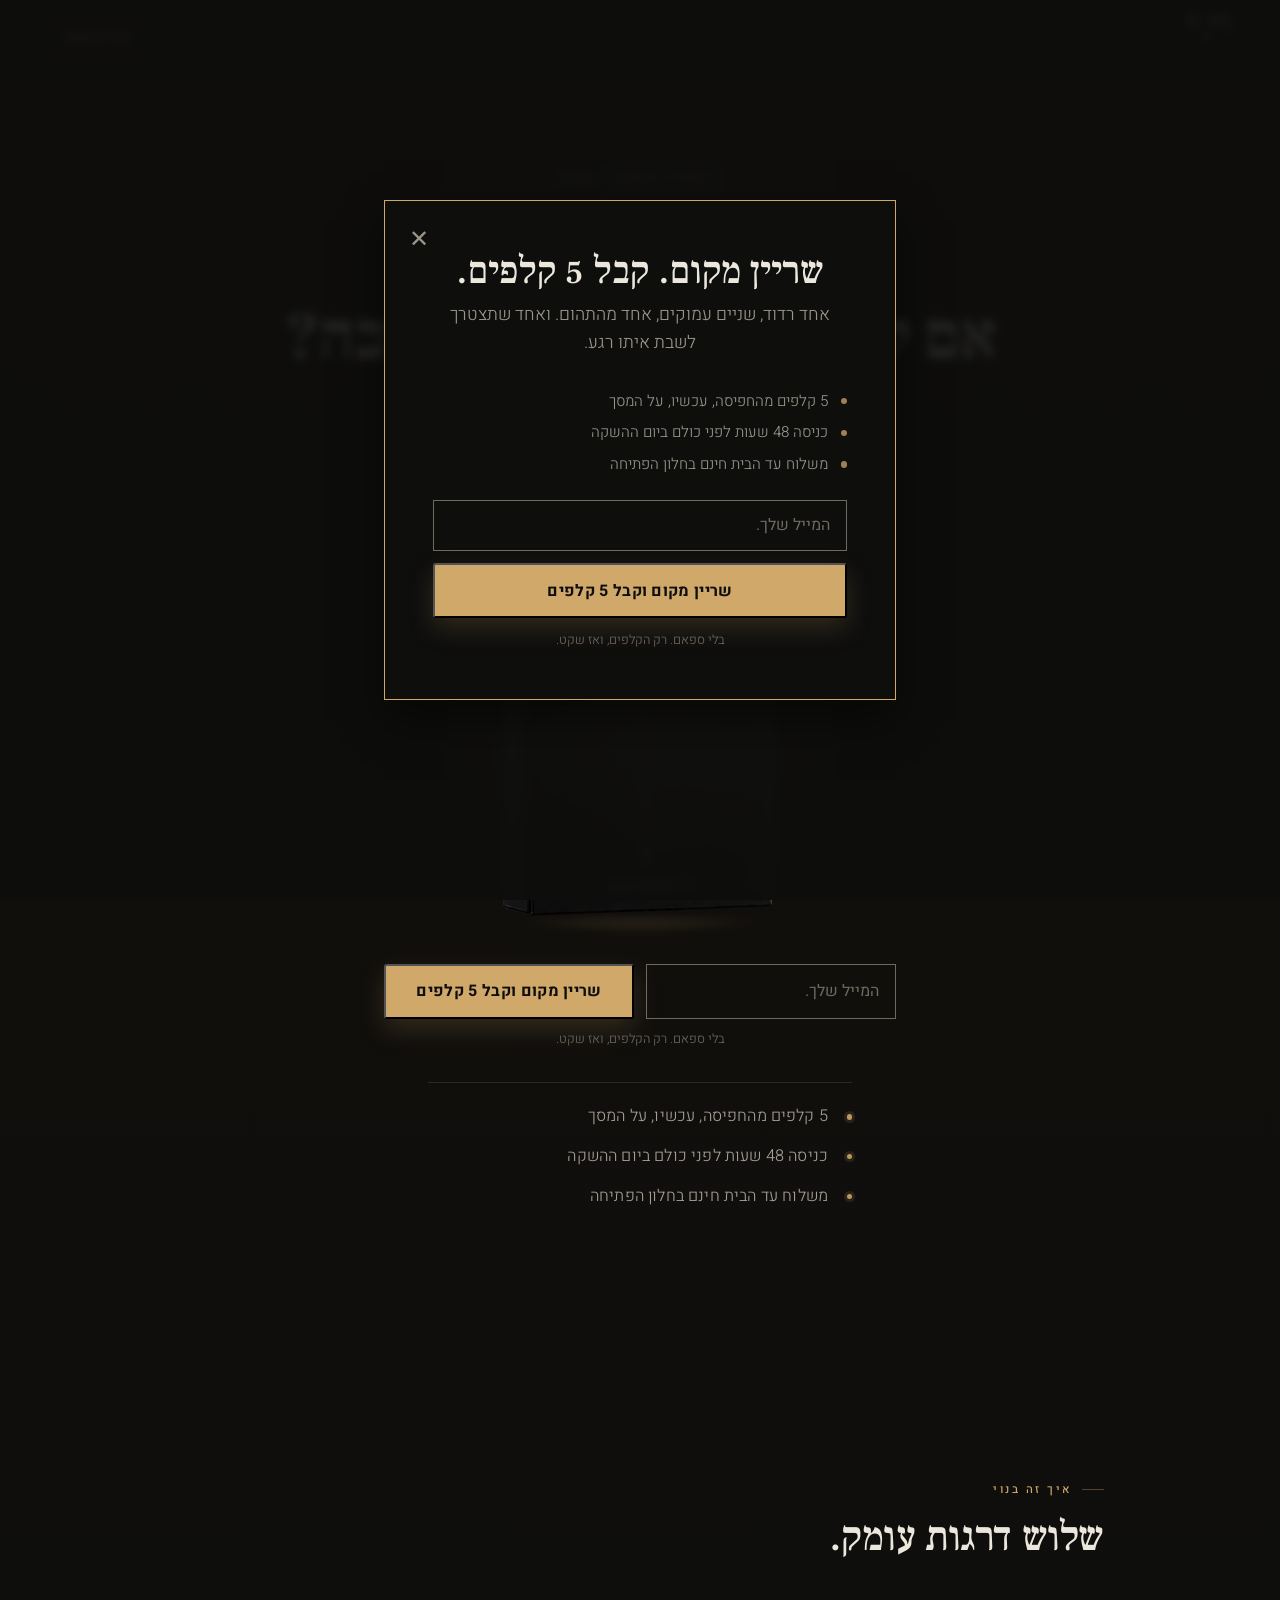
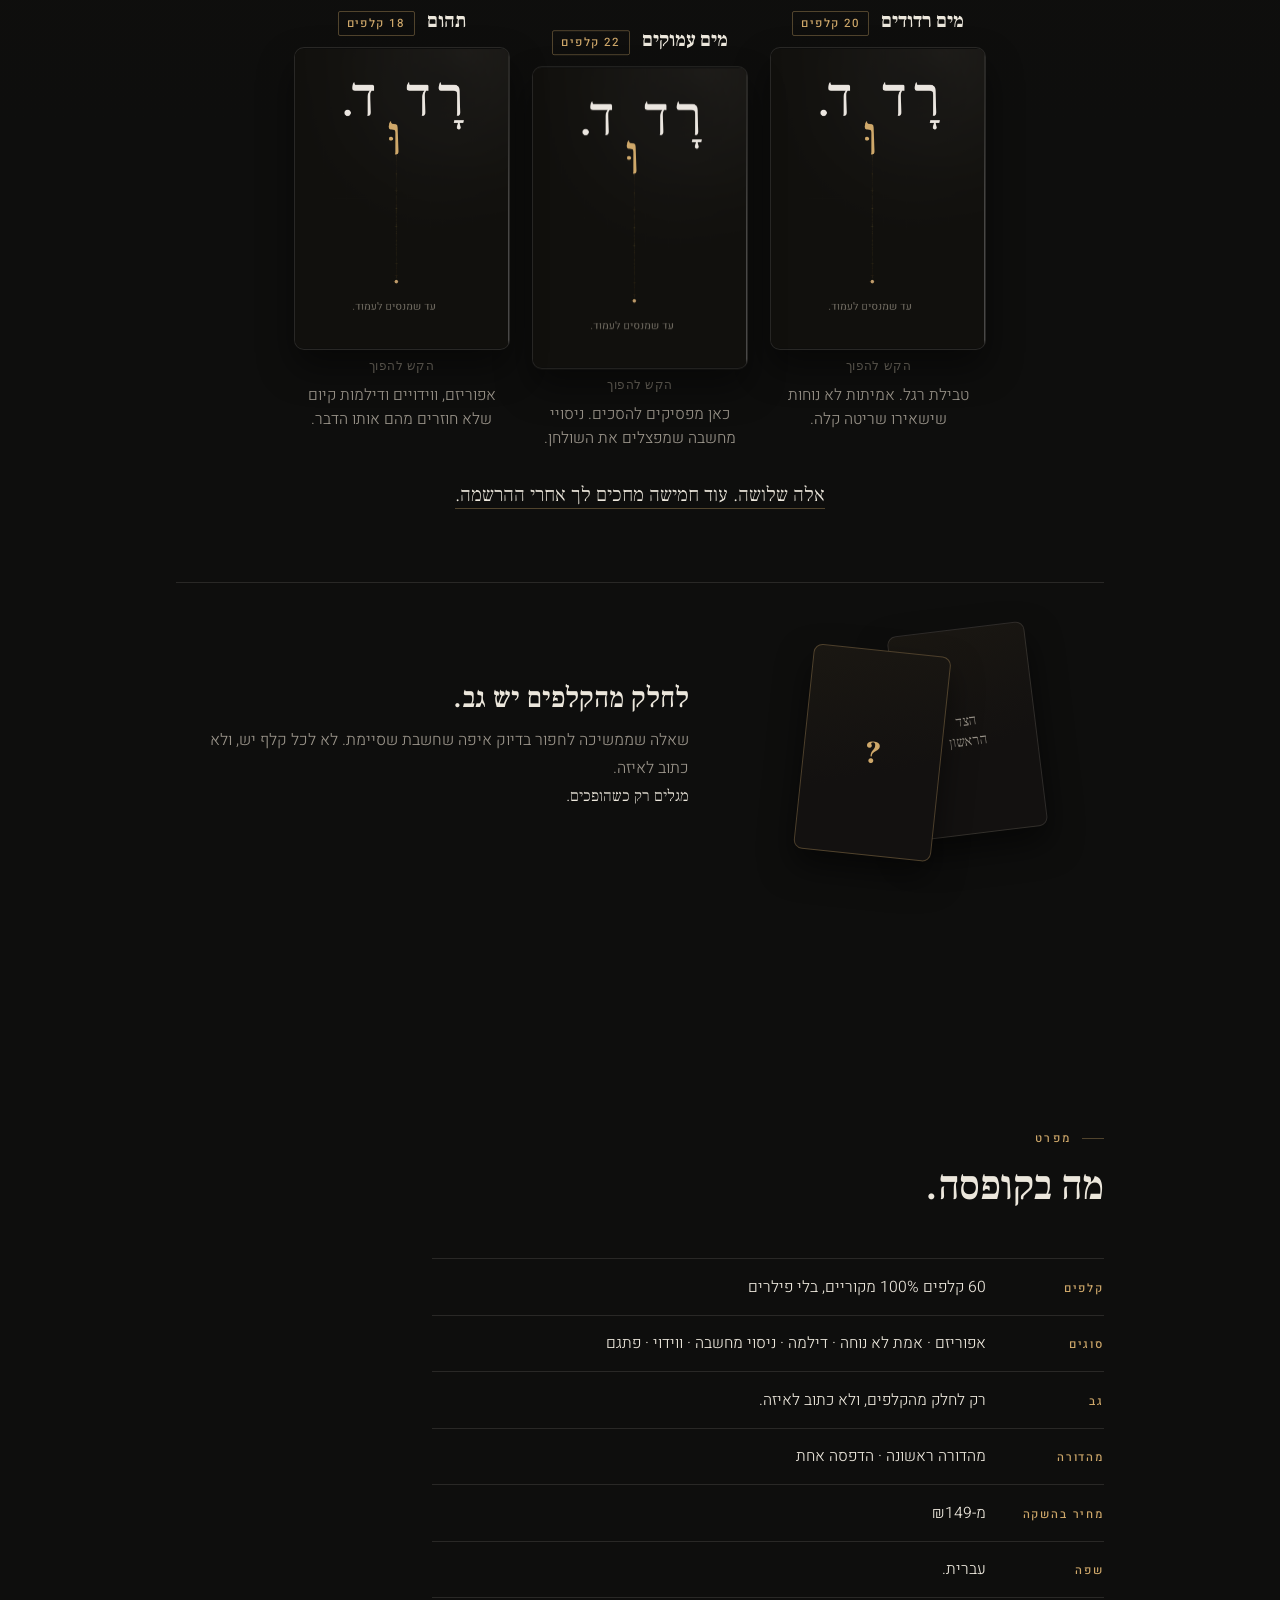
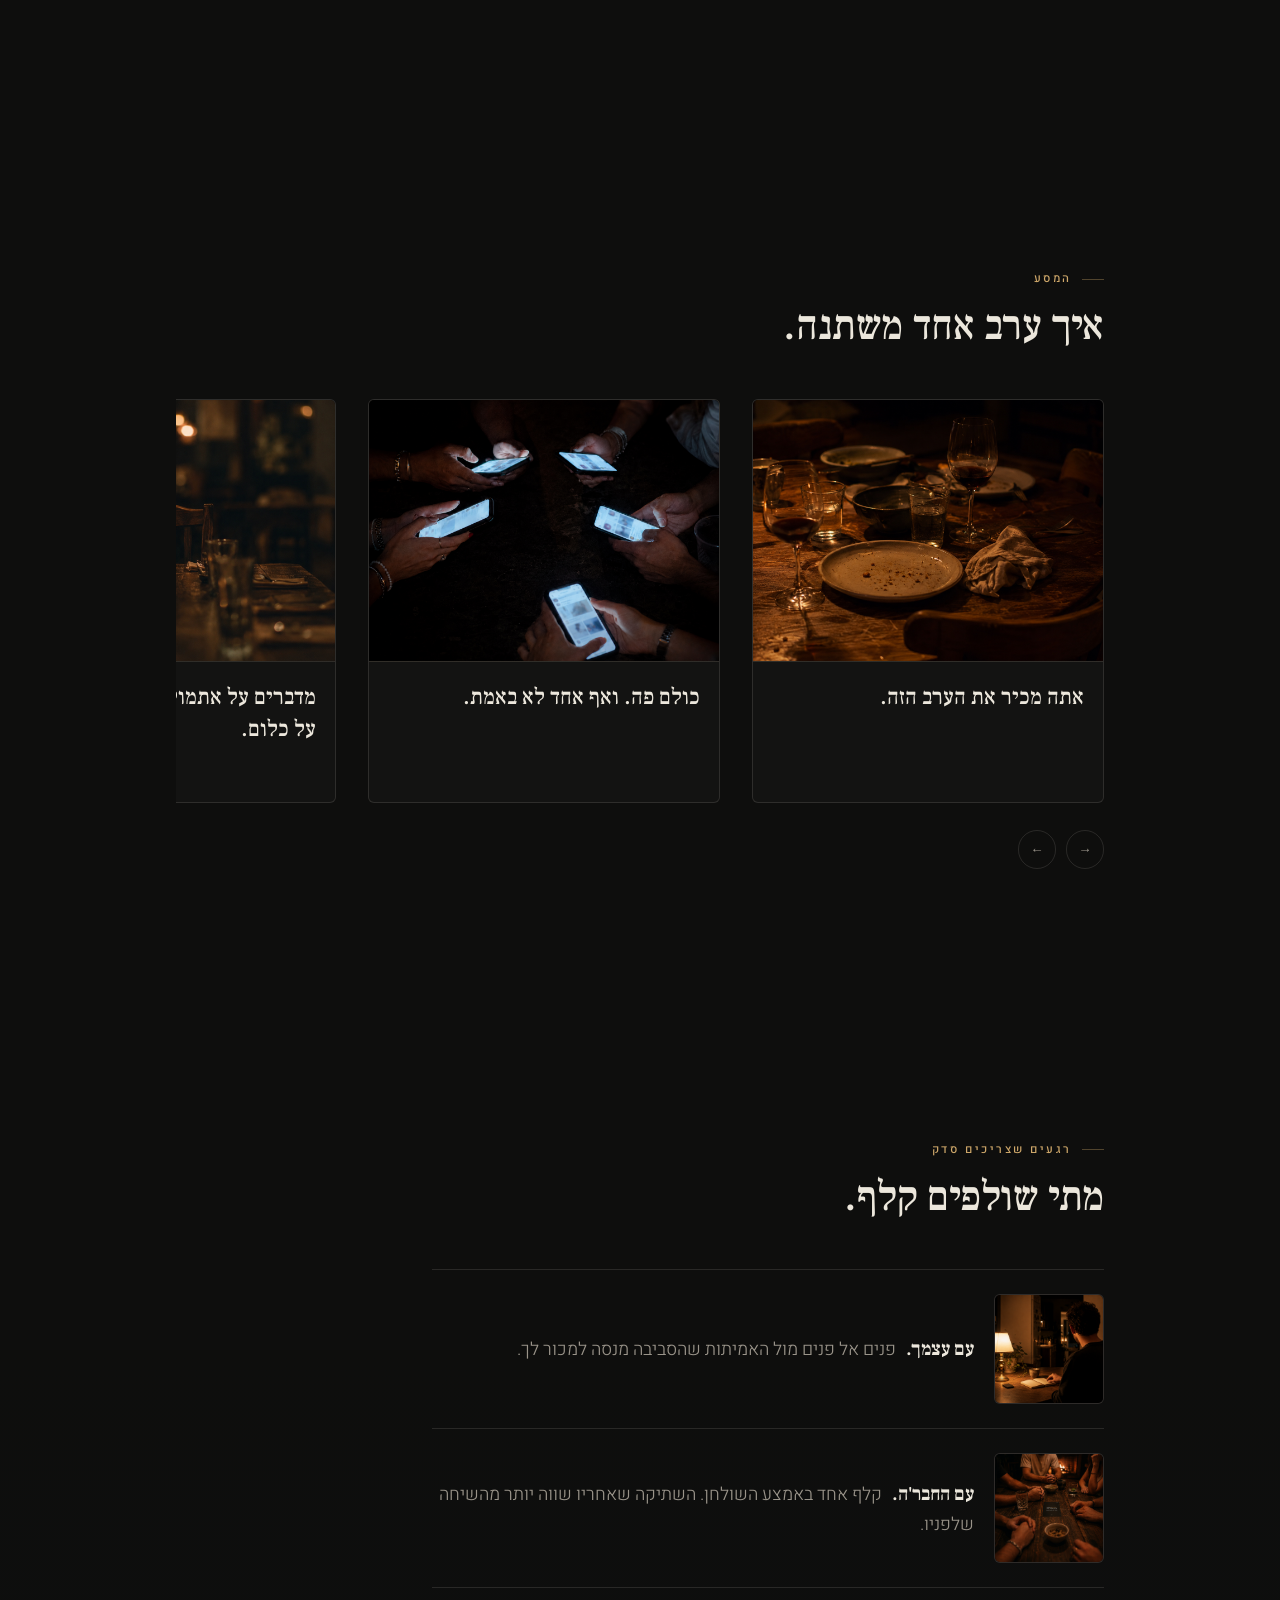
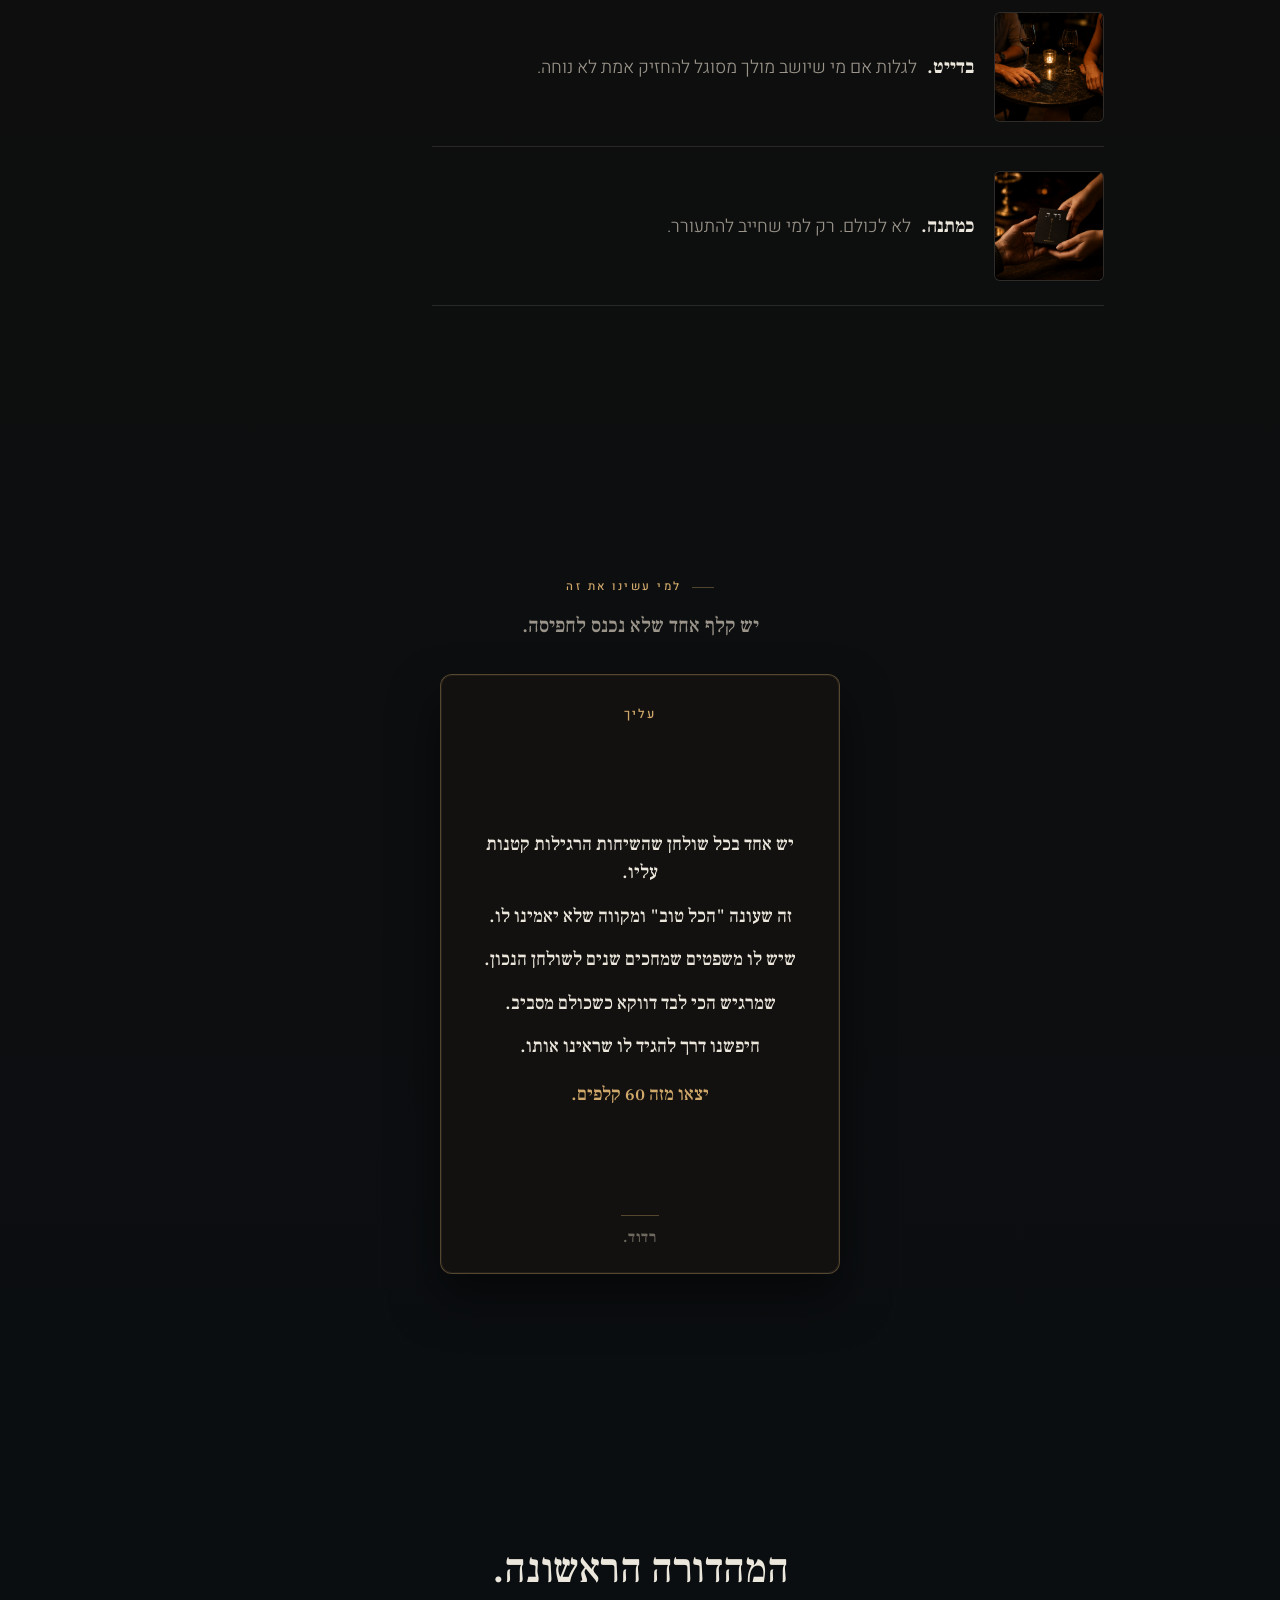
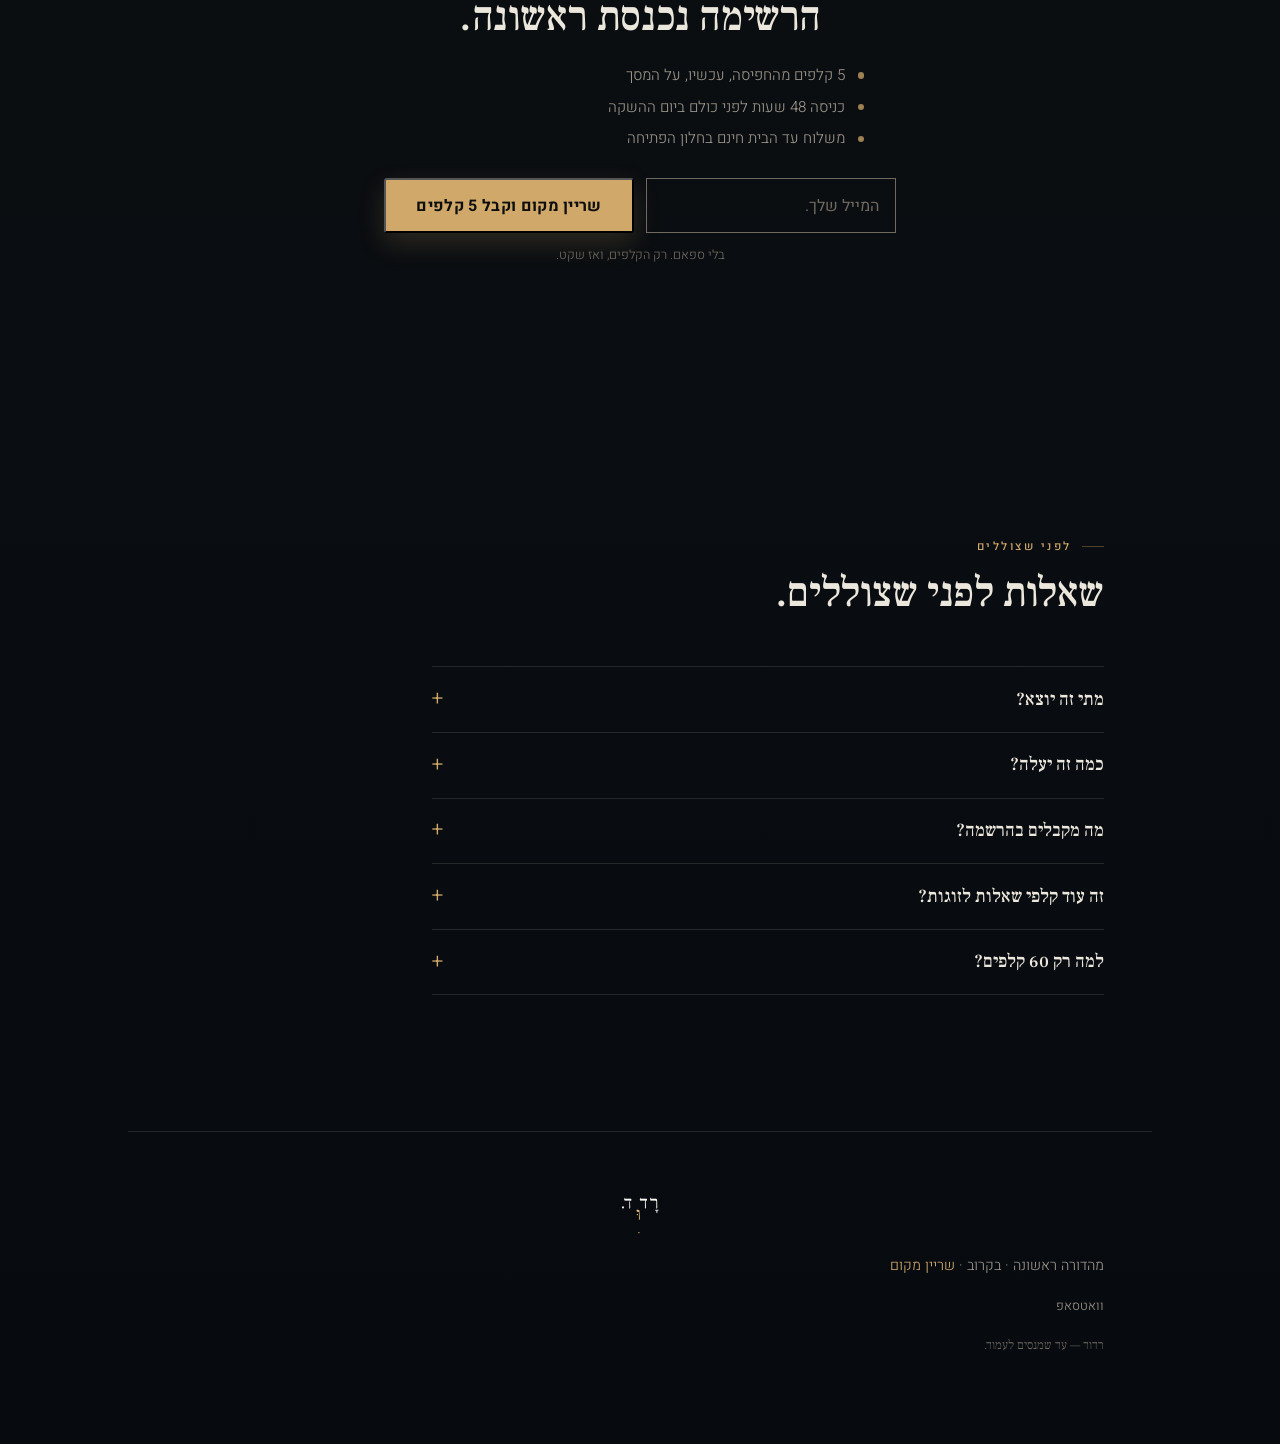
==== commit a8152d11: "Add files via upload" ====
--- a/index.html
+++ b/index.html
@@ -22,7 +22,7 @@
   <link rel="preconnect" href="https://fonts.gstatic.com" crossorigin />
   <link href="https://fonts.googleapis.com/css2?family=Frank+Ruhl+Libre:wght@400;500;700;900&family=Heebo:wght@300;400;500;700&display=swap" rel="stylesheet" />
 
-  <link rel="stylesheet" href="styles.css?v=pre-1.2" />
+  <link rel="stylesheet" href="css/styles.css?v=pre-1.3" />
 </head>
 <body>
 
@@ -34,7 +34,7 @@
        ======================================================================== -->
   <header class="nav" aria-label="ניווט ראשי">
     <a class="nav__home" href="#hero" aria-label="רדוד — לראש הדף">
-      <img class="logo logo--img" src="pre-launch/assets/logo.radud.png" alt="רדוד" width="140" height="140" />
+      <img class="logo logo--img" src="assets/brand/logo.radud.png" alt="רדוד" width="140" height="140" />
     </a>
     <a class="nav__cta" href="#hero-form">שריין מקום</a>
   </header>
@@ -60,7 +60,7 @@
 
       <figure class="hero__product">
         <span class="hero__halo" aria-hidden="true"></span>
-        <img src="../assetsdeck.png" alt="חפיסת רדוד" style="width: 100%; max-width: 280px; margin: 0 auto; display: block;" />
+        <img src="assets/ui/assetsdeck.png" alt="חפיסת רדוד" style="width: 100%; max-width: 280px; margin: 0 auto; display: block;" />
         <span class="hero__reflection" aria-hidden="true"></span>
       </figure>
 
@@ -117,51 +117,66 @@
     </section>
 
     <!-- ======================================================================
-         3) הצצה לקלפים
-         ====================================================================== -->
-    <section class="cards" id="cards" aria-label="הקלפים עצמם">
-      <p class="eyebrow">המוצר, מקרוב</p>
-      <h2 class="section__title">הצצה לקלפים:</h2>
+         3) שלוש דרגות עומק — גלריית קלפים + מידע (מאוחד)
+         ====================================================================== -->
+    <section class="cards" id="cards" aria-label="שלוש דרגות עומק">
+      <p class="eyebrow">איך זה בנוי</p>
+      <h2 class="section__title">שלוש דרגות עומק.</h2>
 
       <div class="cards__gallery" data-gallery>
         <figure class="cards__shot">
+          <header class="cards__meta">
+            <h3 class="cards__level">מים רדודים</h3>
+            <span class="depth__count">20 קלפים</span>
+          </header>
           <button type="button" class="flip-card" data-flip aria-label="הפוך קלף — מים רדודים">
             <span class="flip-card__inner">
               <span class="flip-card__face flip-card__face--front">
-                <img src="../backfeaturecard.png" alt="" width="744" height="1039" draggable="false" />
+                <img src="assets/ui/backfeaturecard.png" alt="" width="744" height="1039" draggable="false" />
               </span>
               <span class="flip-card__face flip-card__face--back">
-                <img src="pre-launch/assets/landing-sector.png" alt="תקריב קלף רדוד · מים רדודים" width="744" height="1039" draggable="false" />
+                <img src="assets/ui/landing-sector.png" alt="תקריב קלף רדוד · מים רדודים" width="744" height="1039" draggable="false" />
               </span>
             </span>
             <span class="flip-card__hint">הקש להפוך</span>
           </button>
+          <p class="cards__desc">טבילת רגל. אמיתות לא נוחות שישאירו שריטה קלה.</p>
         </figure>
         <figure class="cards__shot cards__shot--mid">
+          <header class="cards__meta">
+            <h3 class="cards__level">מים עמוקים</h3>
+            <span class="depth__count">22 קלפים</span>
+          </header>
           <button type="button" class="flip-card" data-flip aria-label="הפוך קלף — מים עמוקים">
             <span class="flip-card__inner">
               <span class="flip-card__face flip-card__face--front">
-                <img src="../backfeaturecard.png" alt="" width="744" height="1039" draggable="false" />
+                <img src="assets/ui/backfeaturecard.png" alt="" width="744" height="1039" draggable="false" />
               </span>
               <span class="flip-card__face flip-card__face--back">
-                <img src="pre-launch/assets/landing-sector2.png" alt="תקריב קלף רדוד · מים עמוקים" width="744" height="1039" draggable="false" />
+                <img src="assets/ui/landing-sector2.png" alt="תקריב קלף רדוד · מים עמוקים" width="744" height="1039" draggable="false" />
               </span>
             </span>
             <span class="flip-card__hint">הקש להפוך</span>
           </button>
+          <p class="cards__desc">כאן מפסיקים להסכים. ניסויי מחשבה שמפצלים את השולחן.</p>
         </figure>
         <figure class="cards__shot">
+          <header class="cards__meta">
+            <h3 class="cards__level">תהום</h3>
+            <span class="depth__count">18 קלפים</span>
+          </header>
           <button type="button" class="flip-card" data-flip aria-label="הפוך קלף — תהום">
             <span class="flip-card__inner">
               <span class="flip-card__face flip-card__face--front">
-                <img src="../backfeaturecard.png" alt="" width="744" height="1039" draggable="false" />
+                <img src="assets/ui/backfeaturecard.png" alt="" width="744" height="1039" draggable="false" />
               </span>
               <span class="flip-card__face flip-card__face--back">
-                <img src="pre-launch/assets/landing-sector3.png" alt="תקריב קלף רדוד · תהום" width="744" height="1039" draggable="false" />
+                <img src="assets/ui/landing-sector3.png" alt="תקריב קלף רדוד · תהום" width="744" height="1039" draggable="false" />
               </span>
             </span>
             <span class="flip-card__hint">הקש להפוך</span>
           </button>
+          <p class="cards__desc">אפוריזם, ווידויים ודילמות קיום שלא חוזרים מהם אותו הדבר.</p>
         </figure>
       </div>
 
@@ -186,7 +201,42 @@
     </section>
 
     <!-- ======================================================================
-         4) המסע — קרוסלה (מחליפה את העדויות)
+         4) מפרט — מה בקופסה (מיד אחרי הקלפים)
+         ====================================================================== -->
+    <section class="spec" id="spec" aria-label="מה בקופסה">
+      <p class="eyebrow">מפרט</p>
+      <h2 class="section__title">מה בקופסה.</h2>
+
+      <dl class="spec__grid">
+        <div class="spec__row">
+          <dt>קלפים</dt>
+          <dd>60 קלפים 100% מקוריים, בלי פילרים</dd>
+        </div>
+        <div class="spec__row">
+          <dt>סוגים</dt>
+          <dd>אפוריזם · אמת לא נוחה · דילמה · ניסוי מחשבה · ווידוי · פתגם</dd>
+        </div>
+        <div class="spec__row">
+          <dt>גב</dt>
+          <dd>רק לחלק מהקלפים, ולא כתוב לאיזה.</dd>
+        </div>
+        <div class="spec__row">
+          <dt>מהדורה</dt>
+          <dd>מהדורה ראשונה · הדפסה אחת</dd>
+        </div>
+        <div class="spec__row">
+          <dt>מחיר בהשקה</dt>
+          <dd>מ-₪149</dd>
+        </div>
+        <div class="spec__row">
+          <dt>שפה</dt>
+          <dd>עברית.</dd>
+        </div>
+      </dl>
+    </section>
+
+    <!-- ======================================================================
+         5) המסע — קרוסלה
          ====================================================================== -->
     <section class="journey" id="journey" aria-label="המסע">
       <p class="eyebrow">המסע</p>
@@ -196,49 +246,49 @@
 
         <figure class="journey__slide" role="listitem">
           <div class="journey__visual">
-            <img src="pre-launch/assets/sector-slide1.png" alt="אתה מכיר את הערב הזה" loading="lazy" width="1200" height="900" />
+            <img src="assets/ui/sector-slide1.png" alt="אתה מכיר את הערב הזה" loading="lazy" width="1200" height="900" />
           </div>
           <figcaption class="journey__caption">אתה מכיר את הערב הזה.</figcaption>
         </figure>
 
         <figure class="journey__slide" role="listitem">
           <div class="journey__visual">
-            <img src="pre-launch/assets/sector-slide2.png" alt="כולם פה. ואף אחד לא באמת" loading="lazy" width="1200" height="900" />
+            <img src="assets/ui/sector-slide2.png" alt="כולם פה. ואף אחד לא באמת" loading="lazy" width="1200" height="900" />
           </div>
           <figcaption class="journey__caption">כולם פה. ואף אחד לא באמת.</figcaption>
         </figure>
 
         <figure class="journey__slide" role="listitem">
           <div class="journey__visual">
-            <img src="pre-launch/assets/sector-slide3.png" alt="מדברים על אתמול. על שישי הקרוב. על כלום" loading="lazy" width="1200" height="900" />
+            <img src="assets/ui/sector-slide3.png" alt="מדברים על אתמול. על שישי הקרוב. על כלום" loading="lazy" width="1200" height="900" />
           </div>
           <figcaption class="journey__caption">מדברים על אתמול. על שישי הקרוב. על כלום.</figcaption>
         </figure>
 
         <figure class="journey__slide" role="listitem">
           <div class="journey__visual">
-            <img src="pre-launch/assets/sector-slide4.png" alt="ואז מישהו מניח קלף באמצע השולחן" loading="lazy" width="1200" height="900" />
+            <img src="assets/ui/sector-slide4.png" alt="ואז מישהו מניח קלף באמצע השולחן" loading="lazy" width="1200" height="900" />
           </div>
           <figcaption class="journey__caption">ואז מישהו מניח קלף באמצע השולחן.</figcaption>
         </figure>
 
         <figure class="journey__slide" role="listitem">
           <div class="journey__visual">
-            <img src="pre-launch/assets/landing-sector.png" alt="קלף רדוד · משפט" loading="lazy" width="744" height="1039" />
+            <img src="assets/ui/landing-sector.png" alt="קלף רדוד · משפט" loading="lazy" width="744" height="1039" />
           </div>
           <figcaption class="journey__caption">משפט אחד. והחדר שותק.</figcaption>
         </figure>
 
         <figure class="journey__slide" role="listitem">
           <div class="journey__visual">
-            <img src="pre-launch/assets/sector-slide6.png" alt="ואז מישהו עונה באמת. וזה הערב שזוכרים" loading="lazy" width="1200" height="900" />
+            <img src="assets/ui/sector-slide6.png" alt="ואז מישהו עונה באמת. וזה הערב שזוכרים" loading="lazy" width="1200" height="900" />
           </div>
           <figcaption class="journey__caption">ואז מישהו עונה באמת. וזה הערב שזוכרים.</figcaption>
         </figure>
 
         <figure class="journey__slide journey__slide--cta" role="listitem">
           <div class="journey__visual">
-            <img src="../assetsdeck.png" alt="חפיסת רדוד" loading="lazy" style="object-fit: contain; padding: 1.5rem; background: #0E0E0D;" />
+            <img src="assets/ui/assetsdeck.png" alt="חפיסת רדוד" loading="lazy" style="object-fit: contain; padding: 1.5rem; background: #0E0E0D;" />
           </div>
           <figcaption class="journey__caption">
             רדוד. עד שמנסים לעמוד.
@@ -255,31 +305,35 @@
     </section>
 
     <!-- ======================================================================
-         5) רגעים שצריכים סדק (4 פריטים)
+         6) רגעים שצריכים סדק (+ תמונות)
          ====================================================================== -->
     <section class="fit" id="what" aria-label="מתי שולפים קלף">
       <p class="eyebrow">רגעים שצריכים סדק</p>
       <h2 class="section__title">מתי שולפים קלף.</h2>
       <ul class="fit__list">
         <li class="fit__item">
+          <img class="fit__img" src="assets/ui/landing-moment-alone.png" alt="לבד מול הקלף" width="110" height="110" loading="lazy" />
           <div class="fit__text">
             <span class="fit__lead">עם עצמך.</span>
             פנים אל פנים מול האמיתות שהסביבה מנסה למכור לך.
           </div>
         </li>
         <li class="fit__item">
+          <img class="fit__img" src="assets/ui/landing-moment-friends.png" alt="קלף באמצע שולחן חברים" width="110" height="110" loading="lazy" />
           <div class="fit__text">
             <span class="fit__lead">עם החבר'ה.</span>
             קלף אחד באמצע השולחן. השתיקה שאחריו שווה יותר מהשיחה שלפניו.
           </div>
         </li>
         <li class="fit__item">
+          <img class="fit__img" src="assets/ui/landing-moment-date.png" alt="קלף בדייט" width="110" height="110" loading="lazy" />
           <div class="fit__text">
             <span class="fit__lead">בדייט.</span>
             לגלות אם מי שיושב מולך מסוגל להחזיק אמת לא נוחה.
           </div>
         </li>
         <li class="fit__item">
+          <img class="fit__img" src="assets/ui/landing-moment-gift.png" alt="חפיסת רדוד כמתנה" width="110" height="110" loading="lazy" />
           <div class="fit__text">
             <span class="fit__lead">כמתנה.</span>
             לא לכולם. רק למי שחייב להתעורר.
@@ -289,89 +343,25 @@
     </section>
 
     <!-- ======================================================================
-         6) שלוש דרגות עומק
-         ====================================================================== -->
-    <section class="depths" id="how" aria-label="שלוש דרגות עומק">
-      <p class="eyebrow">איך זה בנוי</p>
-      <h2 class="section__title">שלוש דרגות עומק.</h2>
-
-      <div class="depths__scale">
-        <article class="depth" data-depth="1">
-          <header class="depth__head">
-            <span class="depth__node" aria-hidden="true"></span>
-            <h3 class="depth__name">מים רדודים</h3>
-            <span class="depth__count">20 קלפים</span>
-          </header>
-          <p class="depth__desc">טבילת רגל. אמיתות לא נוחות שישאירו שריטה קלה.</p>
-        </article>
-
-        <article class="depth" data-depth="2">
-          <header class="depth__head">
-            <span class="depth__node" aria-hidden="true"></span>
-            <h3 class="depth__name">מים עמוקים</h3>
-            <span class="depth__count">22 קלפים</span>
-          </header>
-          <p class="depth__desc">כאן מפסיקים להסכים. ניסויי מחשבה שמפצלים את השולחן.</p>
-        </article>
-
-        <article class="depth" data-depth="3">
-          <header class="depth__head">
-            <span class="depth__node" aria-hidden="true"></span>
-            <h3 class="depth__name">תהום</h3>
-            <span class="depth__count">18 קלפים</span>
-          </header>
-          <p class="depth__desc">אפוריזם, ווידויים ודילמות קיום שלא חוזרים מהם אותו הדבר.</p>
-        </article>
-      </div>
-    </section>
-
-    <!-- ======================================================================
-         7) מפרט
-         ====================================================================== -->
-    <section class="spec" id="spec" aria-label="מה בקופסה">
-      <p class="eyebrow">מפרט</p>
-      <h2 class="section__title">מה בקופסה.</h2>
-
-      <dl class="spec__grid">
-        <div class="spec__row">
-          <dt>קלפים</dt>
-          <dd>60 קלפים 100% מקוריים, בלי פילרים</dd>
-        </div>
-        <div class="spec__row">
-          <dt>סוגים</dt>
-          <dd>אפוריזם · אמת לא נוחה · דילמה · ניסוי מחשבה · ווידוי · פתגם</dd>
-        </div>
-        <div class="spec__row">
-          <dt>גב</dt>
-          <dd>רק לחלק מהקלפים, ולא כתוב לאיזה.</dd>
-        </div>
-        <div class="spec__row">
-          <dt>מהדורה</dt>
-          <dd>מהדורה ראשונה · הדפסה אחת</dd>
-        </div>
-        <div class="spec__row">
-          <dt>מחיר בהשקה</dt>
-          <dd>מ-₪149</dd>
-        </div>
-        <div class="spec__row">
-          <dt>שפה</dt>
-          <dd>עברית.</dd>
-        </div>
-      </dl>
-    </section>
-
-    <!-- ======================================================================
-         8) למי עשינו את זה (מניפסט)
+         7) למי עשינו את זה — הקלף ה-61
          ====================================================================== -->
     <section class="manifest" id="manifest" aria-label="למי עשינו את זה">
       <p class="eyebrow">למי עשינו את זה</p>
+      <p class="manifest__lede">יש קלף אחד שלא נכנס לחפיסה.</p>
       <div class="manifest__card">
-        <p>יש אחד בכל שולחן שהשיחות הרגילות קטנות עליו.</p>
-        <p>זה שעונה "הכל טוב" ומקווה שלא יאמינו לו.</p>
-        <p>שיש לו משפטים שמחכים שנים לשולחן הנכון.</p>
-        <p>שמרגיש הכי לבד דווקא כשכולם מסביב.</p>
-        <p>חיפשנו דרך להגיד לו שראינו אותו.</p>
-        <p class="manifest__close">יצאו מזה 60 קלפים.</p>
+        <p class="manifest__level">עליך</p>
+        <div class="manifest__body">
+          <p>יש אחד בכל שולחן שהשיחות הרגילות קטנות עליו.</p>
+          <p>זה שעונה "הכל טוב" ומקווה שלא יאמינו לו.</p>
+          <p>שיש לו משפטים שמחכים שנים לשולחן הנכון.</p>
+          <p>שמרגיש הכי לבד דווקא כשכולם מסביב.</p>
+          <p>חיפשנו דרך להגיד לו שראינו אותו.</p>
+          <p class="manifest__close">יצאו מזה 60 קלפים.</p>
+        </div>
+        <div class="manifest__foot" aria-hidden="true">
+          <span class="manifest__rule"></span>
+          <span class="manifest__stamp">רדוד.</span>
+        </div>
       </div>
     </section>
 
@@ -493,15 +483,12 @@
        FOOTER
        ======================================================================== -->
   <footer class="footer">
-    <img class="logo logo--img logo--sm" src="pre-launch/assets/logo.radud.png" alt="רדוד" width="100" height="100" />
+    <img class="logo logo--img logo--sm" src="assets/brand/logo.radud.png" alt="רדוד" width="100" height="100" />
     <p class="footer__status">
       מהדורה ראשונה · בקרוב · <a href="#hero-form">שריין מקום</a>
     </p>
     <nav class="footer__links" aria-label="קישורי תחתית">
-      <a href="#">תקנון</a>
-      <a href="#">הצהרת נגישות</a>
-      <a href="#" data-email>צור קשר</a>
-      <a href="#" data-wa target="_blank" rel="noopener">וואטסאפ</a>
+      <a href="https://wa.me/972559400995?text=%D7%94%D7%99%D7%99%2C%20%D7%99%D7%A9%20%D7%9C%D7%99%20%D7%A9%D7%90%D7%9C%D7%94%20%D7%A2%D7%9C%20%D7%A8%D7%93%D7%95%D7%93" data-wa target="_blank" rel="noopener">וואטסאפ</a>
     </nav>
     <p class="footer__fine">רדוד — עד שמנסים לעמוד.</p>
   </footer>
@@ -565,6 +552,6 @@
     </div>
   </div>
 
-  <script src="script.js?v=pre-1.2"></script>
+  <script src="js/script.js?v=pre-1.3"></script>
 </body>
 </html>
--- a/css/styles.css
+++ b/css/styles.css
@@ -0,0 +1,1485 @@
+/* ===========================================================================
+   רדוד — styles.css (V2)
+   "הדף צולל": הרקע יורד משחור-חם (פני המים) לשחור-כחול (תהום),
+   מד-עומק חי בצד המסך, במה מוארת למוצר. אותה פלטה — יותר עומק.
+   Mobile-first, RTL.
+   =========================================================================== */
+
+/* --- טוקנים -------------------------------------------------------------- */
+
+
+:root {
+  /* פלטה (נשמרה) + שני קצוות לצלילה */
+  --bg:        #0E0E0D;              /* שחור מט — הבסיס */
+  --bg-warm:   #14100B;              /* פני המים: שחור עם חום של תאורה */
+  --bg-abyss:  #070B10;              /* תהום: שחור עם כחול קר */
+  --ink:       #ECE7DC;
+  --brass:     #CFA86A;
+  --brass-dim: rgba(207, 168, 106, 0.35);
+  --muted:     #9A948A;
+  --muted-2:   #6F6A60;
+  --hairline:  rgba(236, 231, 220, 0.12);
+  --card:      #131110;              /* פני קלף */
+
+  --display: "Frank Ruhl Libre", Georgia, serif;
+  --ui:      "Heebo", system-ui, sans-serif;
+
+  --container: 64rem;
+  --reading:   42rem;
+  --gap:       clamp(1rem, 3vw, 2rem);
+  --section-y: clamp(4.5rem, 13vw, 8.5rem);
+  --ease:      cubic-bezier(0.22, 0.61, 0.36, 1);
+}
+
+/* --- בסיס ---------------------------------------------------------------- */
+*, *::before, *::after { box-sizing: border-box; }
+
+html { -webkit-text-size-adjust: 100%; scroll-behavior: smooth; overflow-x: clip; }
+
+body {
+  margin: 0;
+  color: var(--ink);
+  font-family: var(--ui);
+  font-weight: 300;
+  line-height: 1.6;
+  -webkit-font-smoothing: antialiased;
+  text-rendering: optimizeLegibility;
+  overflow-x: clip;
+  /* הצלילה: חם למעלה, קר למטה. הגרדיאנט נמתח על כל גובה הדף. */
+  background:
+    linear-gradient(to bottom,
+      var(--bg-warm) 0%,
+      var(--bg) 22%,
+      var(--bg) 58%,
+      #0B0E11 80%,
+      var(--bg-abyss) 100%);
+}
+
+h1, h2, h3 { font-family: var(--display); font-weight: 500; line-height: 1.15; margin: 0; }
+p { margin: 0; }
+a { color: inherit; text-decoration: none; }
+img { max-width: 100%; display: block; }
+
+::selection { background: var(--brass); color: var(--bg); }
+:focus-visible { outline: 2px solid var(--brass); outline-offset: 3px; }
+
+.sr-only {
+  position: absolute; width: 1px; height: 1px; padding: 0; margin: -1px;
+  overflow: hidden; clip: rect(0 0 0 0); white-space: nowrap; border: 0;
+}
+
+/* גרעין פילם עדין על הכל — האטמוספרה של הרנדר */
+.grain {
+  position: fixed; inset: 0; z-index: 90; pointer-events: none;
+  opacity: 0.05; mix-blend-mode: overlay;
+  background-image: url("data:image/svg+xml,%3Csvg xmlns='http://www.w3.org/2000/svg' width='160' height='160'%3E%3Cfilter id='n'%3E%3CfeTurbulence type='fractalNoise' baseFrequency='0.8' numOctaves='2' stitchTiles='stitch'/%3E%3C/filter%3E%3Crect width='100%25' height='100%25' filter='url(%23n)'/%3E%3C/svg%3E");
+}
+
+/* עוטפי סקשן */
+.hero, .cards, .proof, .fit, .depths, .spec, .creator, .pricing, .faq {
+  padding-inline: clamp(1.25rem, 5vw, 3rem);
+  padding-block: var(--section-y);
+  max-width: var(--container);
+  margin-inline: auto;
+  position: relative;
+}
+
+/* עין-כותרת: מיקרו-כיתוב מדידה */
+.eyebrow {
+  font-family: var(--ui); font-size: 0.72rem; font-weight: 500;
+  letter-spacing: 0.22em; color: var(--brass);
+  margin-bottom: 0.9rem;
+}
+.eyebrow::before {
+  content: ""; display: inline-block; vertical-align: middle;
+  width: 1.4rem; height: 1px; background: var(--brass-dim);
+  margin-inline-end: 0.6rem;
+}
+
+.section__title {
+  font-size: clamp(1.7rem, 6.4vw, 2.6rem);
+  margin-bottom: clamp(1.75rem, 5vw, 3rem);
+  letter-spacing: -0.01em;
+}
+
+.br-desktop { display: none; }
+
+/* חשיפה בגלילה (JS מוסיף .in; בלי JS — הכל גלוי) */
+.reveal { opacity: 0; transform: translateY(18px); transition: opacity 0.7s var(--ease), transform 0.7s var(--ease); }
+.reveal.in { opacity: 1; transform: none; }
+@media (prefers-reduced-motion: reduce) {
+  .reveal { opacity: 1; transform: none; transition: none; }
+}
+
+/* ===========================================================================
+   לוגו
+   =========================================================================== */
+.logo { display: inline-flex; align-items: baseline; font-family: var(--display); white-space: nowrap; }
+.logo__word { position: relative; font-weight: 700; font-size: 1.6rem; letter-spacing: 0.02em; white-space: nowrap; }
+.logo__word::after {
+  content: ""; position: absolute; inset-inline: -0.08em; top: 62%;
+  height: 1px; background: var(--muted);
+}
+.logo__l { display: inline-block; position: relative; }
+.logo__l--dive { transform: translateY(0.2em); }
+.logo__l--dive::after {
+  content: ""; position: absolute; bottom: -0.28em; inset-inline-start: 50%;
+  width: 4px; height: 4px; border-radius: 50%;
+  background: var(--brass); transform: translateX(-50%);
+}
+.logo__dot { color: var(--brass); font-weight: 700; }
+.logo--sm .logo__word { font-size: 1.25rem; }
+
+/* לוגו כתמונה (nav / footer) */
+.logo--img {
+  display: block;
+  height: clamp(2.4rem, 7vw, 3rem);
+  width: auto;
+  object-fit: contain;
+}
+.logo--img.logo--sm {
+  height: clamp(2rem, 5.5vw, 2.4rem);
+  margin-inline: auto;
+}
+.nav__home .logo--img {
+  /* רקע שחור בלוגו מתמזג עם ה-nav */
+  mix-blend-mode: lighten;
+}
+
+/* ===========================================================================
+   NAV
+   =========================================================================== */
+.nav {
+  position: sticky; top: 0; z-index: 50;
+  display: flex; align-items: center; justify-content: space-between;
+  padding: 0.85rem clamp(1.25rem, 5vw, 3rem);
+  background: color-mix(in srgb, var(--bg) 82%, transparent);
+  backdrop-filter: blur(10px);
+  border-bottom: 1px solid var(--hairline);
+}
+.nav__cta {
+  font-family: var(--ui); font-size: 0.8rem; font-weight: 500;
+  letter-spacing: 0.04em; color: var(--brass);
+  padding: 0.45rem 1rem; border: 1px solid var(--brass-dim);
+  border-radius: 2px;
+  transition: background 0.25s var(--ease), color 0.25s var(--ease), border-color 0.25s var(--ease);
+}
+.nav__cta:hover { background: var(--brass); color: var(--bg); border-color: var(--brass); }
+
+/* ===========================================================================
+   HERO
+   =========================================================================== */
+.hero { padding-top: clamp(3rem, 9vw, 5.5rem); text-align: center; }
+
+.hero__edition {
+  display: inline-flex; align-items: center; gap: 0.6rem; flex-wrap: wrap; justify-content: center;
+  font-size: 0.78rem; font-weight: 400; letter-spacing: 0.05em; color: var(--muted);
+  margin-bottom: clamp(1.4rem, 4vw, 2rem);
+}
+.hero__edition-badge {
+  font-size: 0.68rem; font-weight: 500; letter-spacing: 0.18em;
+  color: var(--brass); border: 1px solid var(--brass-dim); border-radius: 2px;
+  padding: 0.25rem 0.6rem;
+}
+.hero__title {
+  font-size: clamp(2.1rem, 8.6vw, 4.2rem);
+  font-weight: 700;
+  letter-spacing: -0.015em;
+  line-height: 1.12;
+  max-width: 21ch; margin-inline: auto;
+}
+
+.hero__subtitle {
+  margin-top: clamp(1rem, 3vw, 1.5rem);
+  font-size: clamp(1rem, 3.6vw, 1.25rem);
+  color: var(--muted);
+  line-height: 1.7;
+}
+.hero__subtitle em {
+  font-style: normal; color: var(--ink);
+  font-family: var(--display);
+}
+
+/* --- במת המוצר: הילה חמה + השתקפות ------------------------------------- */
+.hero__product {
+  margin: clamp(2.2rem, 7vw, 3.8rem) auto 0;
+  position: relative;
+  width: min(21rem, 72vw);
+}
+.hero__halo {
+  position: absolute; inset: -30% -28%;
+  background: radial-gradient(ellipse 55% 48% at 50% 42%,
+    rgba(207, 168, 106, 0.16), rgba(207, 168, 106, 0.05) 45%, transparent 70%);
+  pointer-events: none;
+}
+.hero__img, .ph--deck {
+  position: relative;
+  aspect-ratio: 3 / 4;
+  width: 100%;
+  filter: drop-shadow(0 26px 48px rgba(0, 0, 0, 0.6));
+}
+.hero__reflection {
+  position: absolute; inset-inline: 12%; bottom: -14px; height: 14px;
+  background: radial-gradient(ellipse at 50% 0%, rgba(207, 168, 106, 0.18), transparent 70%);
+  filter: blur(4px);
+  pointer-events: none;
+}
+
+.hero__trust { margin-top: clamp(2.4rem, 7vw, 3.4rem); }
+.wa { font-size: 0.82rem; color: var(--muted); border-bottom: 1px dotted var(--muted-2); padding-bottom: 1px; }
+.wa:hover { color: var(--ink); }
+
+/* ===========================================================================
+   הקלפים עצמם — גלריה + דרגות עומק (מאוחד) + מנגנון הגב
+   =========================================================================== */
+.cards__gallery {
+  display: flex; gap: clamp(0.8rem, 3vw, 1.4rem);
+  overflow-x: auto; scroll-snap-type: x mandatory;
+  padding-bottom: 0.75rem;
+  scrollbar-width: none;
+  align-items: flex-start;
+}
+.cards__gallery::-webkit-scrollbar { display: none; }
+
+.cards__shot {
+  margin: 0; flex: 0 0 min(13.5rem, 58vw);
+  scroll-snap-align: center;
+  display: flex;
+  flex-direction: column;
+  align-items: stretch;
+  gap: 0.7rem;
+}
+.cards__shot--mid { transform: translateY(clamp(0.6rem, 2vw, 1.2rem)); }
+
+/* Information frame above/below each flip card */
+.cards__meta {
+  display: flex;
+  align-items: baseline;
+  justify-content: center;
+  flex-wrap: wrap;
+  gap: 0.55rem 0.75rem;
+  text-align: center;
+}
+.cards__level {
+  margin: 0;
+  font-family: var(--display);
+  font-size: clamp(1.05rem, 3.6vw, 1.25rem);
+  font-weight: 700;
+  color: var(--ink);
+}
+.cards__desc {
+  margin: 0;
+  text-align: center;
+  font-size: clamp(0.88rem, 2.8vw, 0.98rem);
+  color: var(--muted);
+  line-height: 1.55;
+  max-width: 16rem;
+  margin-inline: auto;
+}
+
+/*
+  תקריבי קלפים — יחס קלף פוקר סטנדרטי (5:7, רוחב:גובה).
+  object-fit: contain — בלי עיוות / חיתוך של הטקסט.
+*/
+.cards__img {
+  width: 100%;
+  height: auto;
+  aspect-ratio: 5 / 7;
+  object-fit: contain;
+  object-position: center center;
+  border-radius: 10px;
+  border: 1px solid var(--hairline);
+  box-shadow: 0 18px 36px rgba(0, 0, 0, 0.45);
+  display: block;
+  background: #0E0E0D;
+}
+
+.ph--card {
+  aspect-ratio: 2 / 3;
+  border-radius: 10px;
+  background:
+    radial-gradient(ellipse 80% 55% at 50% 18%, rgba(207, 168, 106, 0.08), transparent 60%),
+    linear-gradient(165deg, #17140F, var(--card) 55%);
+  border: 1px solid var(--hairline);
+  box-shadow: 0 18px 36px rgba(0, 0, 0, 0.45);
+}
+
+/* מנגנון הגב */
+.back {
+  margin-top: clamp(3rem, 8vw, 4.5rem);
+  display: grid; gap: clamp(1.6rem, 5vw, 3rem);
+  align-items: center;
+  border-top: 1px solid var(--hairline);
+  padding-top: clamp(2.2rem, 6vw, 3.2rem);
+}
+.back__visual {
+  position: relative; height: clamp(11rem, 34vw, 14rem);
+  display: flex; justify-content: center;
+}
+.back__card {
+  position: absolute; top: 0;
+  width: clamp(7rem, 22vw, 8.6rem); aspect-ratio: 2 / 3;
+  border-radius: 9px;
+  display: flex; align-items: center; justify-content: center;
+  font-family: var(--display); font-size: 0.9rem; text-align: center;
+  color: var(--muted); line-height: 1.4;
+  background: linear-gradient(165deg, #1A1712, var(--card) 60%);
+  border: 1px solid var(--hairline);
+  box-shadow: 0 16px 32px rgba(0, 0, 0, 0.5);
+}
+.back__card--front { transform: rotate(-7deg) translateX(34%); }
+.back__card--back {
+  transform: rotate(6deg) translateX(-34%) translateY(10%);
+  color: var(--brass); font-size: 2rem; font-weight: 700;
+  border-color: rgba(207, 168, 106, 0.3);
+}
+.back__title {
+  font-size: clamp(1.35rem, 5vw, 1.8rem);
+  margin-bottom: 0.7rem;
+}
+.back__desc { color: var(--muted); max-width: 34rem; line-height: 1.75; }
+.back__desc em { font-style: normal; color: var(--ink); font-family: var(--display); }
+
+@media (min-width: 720px) {
+  .back { grid-template-columns: 1fr 1.4fr; }
+  .cards__gallery { overflow: visible; justify-content: center; }
+}
+
+/* ===========================================================================
+   הוכחה חברתית
+   =========================================================================== */
+.proof__track {
+  display: flex; gap: var(--gap);
+  overflow-x: auto; scroll-snap-type: x mandatory;
+  padding-bottom: 0.5rem;
+  scrollbar-width: none;
+}
+.proof__track::-webkit-scrollbar { display: none; }
+
+.quote {
+  margin: 0; flex: 0 0 min(19rem, 82vw);
+  scroll-snap-align: center;
+  border: 1px solid var(--hairline);
+  border-radius: 4px;
+  padding: 1.4rem;
+  background: color-mix(in srgb, var(--ink) 3%, transparent);
+}
+.quote blockquote {
+  margin: 1rem 0 0.7rem;
+  font-family: var(--display); font-size: 1.06rem; line-height: 1.55;
+}
+.quote figcaption { font-size: 0.8rem; color: var(--muted); }
+
+/* תמונות UGC / המלצות — פורטרט 9:16, מילוי נקי בלי עיוות */
+.quote__img {
+  width: 100%;
+  max-width: 100%;
+  aspect-ratio: 9 / 16;
+  height: auto;
+  object-fit: cover;
+  object-position: center center;
+  border-radius: 6px;
+  display: block;
+  background: var(--card);
+}
+
+.ph--ugc { aspect-ratio: 4 / 3; border-radius: 3px; }
+
+.proof__nav { display: none; gap: 0.6rem; margin-top: 1.2rem; }
+.proof__arrow {
+  background: none; border: 1px solid var(--hairline); color: var(--muted);
+  width: 2.4rem; height: 2.4rem; border-radius: 50%; cursor: pointer;
+  transition: border-color 0.25s var(--ease), color 0.25s var(--ease);
+}
+.proof__arrow:hover { border-color: var(--brass); color: var(--brass); }
+@media (min-width: 720px) { .proof__nav { display: flex; } }
+
+/* ===========================================================================
+   מתי שולפים קלף — שורה + תמונה ריבועית
+   =========================================================================== */
+.fit__list { list-style: none; margin: 0; padding: 0; max-width: var(--reading); }
+.fit__item {
+  padding-block: clamp(1.1rem, 3.4vw, 1.5rem);
+  border-bottom: 1px solid var(--hairline);
+  display: flex;
+  align-items: center;
+  gap: clamp(0.9rem, 3vw, 1.25rem);
+}
+.fit__item:first-child { border-top: 1px solid var(--hairline); }
+/* Image first in DOM → sits on the inline-start side in RTL (right) */
+.fit__img {
+  flex: 0 0 auto;
+  width: 110px;
+  height: 110px;
+  aspect-ratio: 1 / 1;
+  object-fit: cover;
+  object-position: center;
+  border-radius: 6px;
+  border: 1px solid var(--hairline);
+  display: block;
+  background: var(--card);
+}
+.fit__text { font-size: clamp(1rem, 3.5vw, 1.12rem); color: var(--muted); line-height: 1.65; flex: 1 1 auto; }
+.fit__lead {
+  font-family: var(--display); font-weight: 700; color: var(--ink);
+  margin-inline-end: 0.35rem; font-size: 1.08em;
+}
+@media (max-width: 519px) {
+  .fit__item {
+    flex-direction: column;
+    align-items: center;
+    text-align: center;
+    gap: 0.85rem;
+  }
+  .fit__img {
+    width: min(140px, 42vw);
+    height: min(140px, 42vw);
+  }
+}
+
+/* ===========================================================================
+   שלוש דרגות עומק — סולם יורד
+   =========================================================================== */
+.depths__scale {
+  position: relative;
+  max-width: var(--reading);
+  padding-inline-start: clamp(1.4rem, 4vw, 2rem);
+}
+.depths__scale::before {
+  content: ""; position: absolute; inset-block: 0.4rem; inset-inline-start: 3px;
+  width: 1px;
+  background: linear-gradient(to bottom, var(--brass), var(--brass-dim) 55%, transparent);
+}
+.depth { position: relative; padding-block: clamp(1.3rem, 4vw, 1.9rem); }
+.depth + .depth { border-top: 1px dashed var(--hairline); }
+
+.depth__node {
+  position: absolute; inset-inline-start: calc(-1 * clamp(1.4rem, 4vw, 2rem) + 0px);
+  top: calc(clamp(1.3rem, 4vw, 1.9rem) + 0.5em);
+  width: 7px; height: 7px; border-radius: 50%;
+  background: var(--brass);
+}
+.depth[data-depth="2"] .depth__node { opacity: 0.7; }
+.depth[data-depth="3"] .depth__node { opacity: 0.45; box-shadow: 0 0 8px rgba(207,168,106,0.4); }
+
+.depth__head { display: flex; align-items: baseline; gap: 0.8rem; flex-wrap: wrap; }
+.depth__name { font-size: clamp(1.25rem, 4.6vw, 1.55rem); font-weight: 700; }
+.depth__count {
+  font-size: 0.72rem; font-weight: 500; letter-spacing: 0.12em;
+  color: var(--brass); border: 1px solid var(--brass-dim);
+  border-radius: 2px; padding: 0.14rem 0.5rem;
+}
+.depth__desc { margin-top: 0.45rem; color: var(--muted); max-width: 36rem; }
+
+/* ככל שיורדים — הטקסט מתקרר מעט */
+.depth[data-depth="3"] .depth__desc { color: color-mix(in srgb, var(--muted) 80%, #7d93a8 20%); }
+
+/* ===========================================================================
+   מפרט — מה בקופסה
+   =========================================================================== */
+.spec__grid {
+  margin: 0; max-width: var(--reading);
+  border-top: 1px solid var(--hairline);
+}
+.spec__row {
+  display: grid; grid-template-columns: 6.4rem 1fr;
+  gap: 1rem; align-items: baseline;
+  padding-block: 0.95rem;
+  border-bottom: 1px solid var(--hairline);
+}
+.spec__row dt {
+  font-size: 0.72rem; font-weight: 500; letter-spacing: 0.16em;
+  color: var(--brass);
+}
+.spec__row dd {
+  margin: 0; font-size: 0.98rem; color: var(--ink); font-weight: 300;
+}
+
+/* ===========================================================================
+   פתק מהיוצר
+   =========================================================================== */
+.creator {
+  padding-block: var(--section-y);
+  padding-inline: clamp(1.25rem, 5vw, 3rem);
+  max-width: var(--container); margin-inline: auto;
+}
+.creator__inner {
+  display: grid; gap: clamp(1.4rem, 4vw, 2.4rem);
+  align-items: center;
+  border: 1px solid var(--hairline); border-radius: 6px;
+  padding: clamp(1.5rem, 5vw, 2.6rem);
+  background:
+    radial-gradient(ellipse 70% 90% at 85% 10%, rgba(207, 168, 106, 0.05), transparent 55%),
+    color-mix(in srgb, var(--ink) 2.5%, transparent);
+}
+.ph--creator {
+  width: clamp(5.5rem, 18vw, 7rem); aspect-ratio: 1;
+  border-radius: 50%;
+}
+.creator__title { font-size: clamp(1.35rem, 5vw, 1.8rem); margin-bottom: 0.7rem; }
+.creator__text { color: var(--muted); line-height: 1.8; max-width: 36rem; }
+.creator__sig {
+  display: block; margin-top: 1rem;
+  font-family: var(--display); color: var(--brass); font-size: 1.02rem;
+}
+@media (min-width: 720px) { .creator__inner { grid-template-columns: auto 1fr; } }
+
+/* ===========================================================================
+   חבילות
+   =========================================================================== */
+.pricing__grid {
+  display: grid; gap: clamp(0.9rem, 3vw, 1.4rem);
+}
+@media (min-width: 760px) {
+  .pricing__grid { grid-template-columns: repeat(3, 1fr); align-items: stretch; }
+}
+
+.pack {
+  position: relative;
+  border: 1px solid var(--hairline); border-radius: 8px;
+  padding: clamp(1.4rem, 4.5vw, 1.9rem);
+  cursor: pointer;
+  background: color-mix(in srgb, var(--ink) 2.5%, transparent);
+  transition: border-color 0.3s var(--ease), transform 0.3s var(--ease), background 0.3s var(--ease);
+  display: flex; flex-direction: column;
+}
+.pack:hover { border-color: var(--muted-2); transform: translateY(-3px); }
+
+.pack--featured, .pack[aria-pressed="true"] {
+  border-color: var(--brass);
+  background:
+    radial-gradient(ellipse 90% 60% at 50% 0%, rgba(207, 168, 106, 0.08), transparent 60%),
+    color-mix(in srgb, var(--ink) 3%, transparent);
+}
+@media (min-width: 760px) {
+  .pack--featured { transform: translateY(-8px); }
+  .pack--featured:hover { transform: translateY(-11px); }
+}
+
+.pack__tag {
+  position: absolute; top: -0.7rem; inset-inline-start: 50%;
+  transform: translateX(50%);
+  white-space: nowrap;
+  font-size: 0.66rem; font-weight: 500; letter-spacing: 0.16em;
+  color: var(--bg); background: var(--brass);
+  border-radius: 2px; padding: 0.28rem 0.75rem;
+}
+html[dir="rtl"] .pack__tag { transform: translateX(50%); }
+
+.pack__name { font-size: clamp(1.5rem, 5.5vw, 1.9rem); font-weight: 700; }
+.pack__qty { font-size: 0.86rem; color: var(--muted); margin-top: 0.25rem; min-height: 2.6em; }
+
+.pack__price { margin-top: 0.9rem; display: flex; align-items: baseline; gap: 0.6rem; }
+.pack__amount { font-family: var(--display); font-size: clamp(1.9rem, 7vw, 2.3rem); font-weight: 700; }
+.pack__was { color: var(--muted-2); font-size: 0.95rem; }
+
+.pack__ship { font-size: 0.78rem; color: var(--muted); margin-top: 0.35rem; }
+
+.pack__cta {
+  margin-top: 1.2rem;
+  font-family: var(--ui); font-size: 0.95rem; font-weight: 500; letter-spacing: 0.03em;
+  color: var(--ink); background: none;
+  border: 1px solid var(--muted-2); border-radius: 3px;
+  padding: 0.8rem 1rem; cursor: pointer; width: 100%;
+  min-height: 48px;
+  transition: background 0.25s var(--ease), color 0.25s var(--ease), border-color 0.25s var(--ease);
+}
+.pack--featured .pack__cta, .pack[aria-pressed="true"] .pack__cta {
+  background: var(--brass); color: var(--bg); border-color: var(--brass); font-weight: 700;
+}
+.pack__cta:hover { background: var(--brass); color: var(--bg); border-color: var(--brass); }
+
+/* אמצעי תשלום — שורה ברורה מתחת לכפתור הרכישה (גדולה וקריאה במובייל) */
+.pack__payments {
+  list-style: none;
+  margin: 0.9rem 0 0;
+  padding: 0;
+  display: flex;
+  flex-wrap: wrap;
+  align-items: center;
+  justify-content: center;
+  gap: 0.55rem 0.85rem;
+  opacity: 0.88;
+}
+.pack__payments li {
+  display: flex;
+  align-items: center;
+  justify-content: center;
+  line-height: 0;
+  flex: 0 0 auto;
+}
+.pack__pay-icon {
+  display: block;
+  height: 28px;
+  width: auto;
+  max-width: 72px;
+  object-fit: contain;
+  opacity: 0.95;
+  transition: opacity 0.2s var(--ease);
+}
+.pack:hover .pack__payments { opacity: 1; }
+@media (min-width: 760px) {
+  .pack__pay-icon { height: 26px; max-width: 68px; }
+  .pack__payments { gap: 0.5rem 0.8rem; margin-top: 0.95rem; }
+}
+@media (max-width: 380px) {
+  /* עדיין גדול וקריא — רק מרווח קצת צפוף יותר */
+  .pack__pay-icon { height: 26px; max-width: 64px; }
+  .pack__payments { gap: 0.45rem 0.7rem; }
+}
+
+.pricing__assure {
+  margin-top: clamp(1.6rem, 5vw, 2.2rem);
+  text-align: center;
+  font-size: 0.8rem; color: var(--muted); letter-spacing: 0.03em;
+}
+.pricing__msg { margin-top: 0.8rem; text-align: center; font-size: 0.85rem; color: var(--brass); min-height: 1.4em; }
+
+/* ===========================================================================
+   PayMe checkout modal (iframe) — מוכן, מופעל רק כש-JS טוען sale_url
+   =========================================================================== */
+.payme-overlay {
+  z-index: 110;
+  align-items: stretch;
+  padding: clamp(0.75rem, 3vw, 1.5rem);
+}
+.payme-modal {
+  display: flex;
+  flex-direction: column;
+  width: min(28rem, 100%);
+  max-height: min(92vh, 44rem);
+  margin: auto;
+  background: var(--bg);
+  border: 1px solid var(--brass-dim);
+  border-radius: 4px;
+  box-shadow: 0 24px 48px rgba(0, 0, 0, 0.55);
+  overflow: hidden;
+}
+.payme-modal__head {
+  display: flex;
+  align-items: center;
+  justify-content: space-between;
+  gap: 1rem;
+  padding: 0.85rem 1rem;
+  border-bottom: 1px solid var(--hairline);
+  flex: 0 0 auto;
+}
+.payme-modal__title {
+  font-family: var(--display);
+  font-size: 1.05rem;
+  font-weight: 500;
+  margin: 0;
+  color: var(--ink);
+}
+.payme-modal__iframe {
+  flex: 1 1 auto;
+  width: 100%;
+  min-height: min(70vh, 36rem);
+  border: 0;
+  background: #fff;
+}
+.payme-modal__note {
+  flex: 0 0 auto;
+  margin: 0;
+  padding: 0.55rem 1rem;
+  font-size: 0.72rem;
+  color: var(--muted-2);
+  text-align: center;
+  border-top: 1px solid var(--hairline);
+}
+
+/* ===========================================================================
+   FAQ
+   =========================================================================== */
+.faq__list { max-width: var(--reading); }
+.faq__item { border-bottom: 1px solid var(--hairline); }
+.faq__item:first-child { border-top: 1px solid var(--hairline); }
+
+.faq__q {
+  list-style: none; cursor: pointer;
+  padding-block: 1.1rem;
+  font-family: var(--display); font-size: clamp(1.02rem, 3.8vw, 1.15rem); font-weight: 500;
+  display: flex; justify-content: space-between; align-items: center; gap: 1rem;
+  transition: color 0.25s var(--ease);
+}
+.faq__q::-webkit-details-marker { display: none; }
+.faq__q::after {
+  content: "+"; font-family: var(--ui); font-weight: 300;
+  color: var(--brass); font-size: 1.3rem; line-height: 1;
+  transition: transform 0.3s var(--ease);
+}
+details[open] .faq__q::after { transform: rotate(45deg); }
+details[open] .faq__q { color: var(--brass); }
+
+.faq__a { padding-bottom: 1.3rem; color: var(--muted); line-height: 1.75; max-width: 38rem; }
+
+/* ===========================================================================
+   פס רכישה צף — מובייל
+   =========================================================================== */
+.stickybar {
+  position: fixed; inset-inline: 0; bottom: 0; z-index: 70;
+  display: flex; align-items: center; justify-content: space-between; gap: 1rem;
+  padding: 0.7rem clamp(1rem, 4vw, 1.5rem);
+  padding-bottom: calc(0.7rem + env(safe-area-inset-bottom, 0px));
+  background: color-mix(in srgb, var(--bg) 88%, transparent);
+  backdrop-filter: blur(12px);
+  border-top: 1px solid var(--hairline);
+  transform: translateY(105%);
+  transition: transform 0.4s var(--ease);
+}
+.stickybar.show { transform: none; }
+.stickybar__info { display: flex; flex-direction: column; line-height: 1.35; }
+.stickybar__price { font-family: var(--display); font-weight: 700; font-size: 1.05rem; }
+.stickybar__note { font-size: 0.7rem; color: var(--muted); }
+.stickybar__cta {
+  flex: 0 0 auto;
+  font-weight: 700; font-size: 0.95rem; letter-spacing: 0.03em;
+  color: var(--bg); background: var(--brass);
+  border-radius: 3px; padding: 0.75rem 1.6rem;
+  min-height: 48px; display: inline-flex; align-items: center;
+}
+@media (min-width: 760px) { .stickybar { display: none; } }
+
+/* ===========================================================================
+   FOOTER
+   =========================================================================== */
+.footer {
+  padding: clamp(2.5rem, 8vw, 4rem) clamp(1.25rem, 5vw, 3rem) clamp(5.5rem, 14vw, 4rem);
+  max-width: var(--container); margin-inline: auto;
+  border-top: 1px solid var(--hairline);
+  display: flex; flex-direction: column; gap: 1.2rem; align-items: flex-start;
+}
+.footer__links { display: flex; flex-wrap: wrap; gap: 1.1rem; font-size: 0.8rem; color: var(--muted); }
+.footer__links a:hover { color: var(--ink); }
+.footer__fine { font-size: 0.78rem; color: var(--muted-2); font-family: var(--display); }
+
+/* ===========================================================================
+   פלייסהולדרים — מקבלים את אותה במה כמו הנכסים האמיתיים
+   =========================================================================== */
+.ph {
+  display: flex; align-items: center; justify-content: center;
+  background:
+    repeating-linear-gradient(45deg, transparent 0 10px, rgba(236,231,220,0.02) 10px 20px),
+    color-mix(in srgb, var(--ink) 3%, transparent);
+  border: 1px dashed var(--muted-2);
+}
+.ph__label { font-size: 0.68rem; letter-spacing: 0.14em; color: var(--muted-2); }
+
+/* דסקטופ: התאמות קטנות */
+@media (min-width: 760px) {
+  .br-desktop { display: inline; }
+  .hero { text-align: center; }
+}
+
+/* ===========================================================================
+   כפתורי הירו — ראשי + משני
+   =========================================================================== */
+.hero__ctas {
+  margin-top: clamp(2rem, 6vw, 3rem);
+  display: flex; flex-wrap: wrap; justify-content: center; align-items: center;
+  gap: 0.8rem;
+}
+.btn {
+  display: inline-flex; align-items: center; justify-content: center;
+  min-height: 50px; padding: 0.85rem 1.9rem;
+  font-family: var(--ui); font-size: 1rem; letter-spacing: 0.02em;
+  border-radius: 3px;
+  transition: transform 0.2s var(--ease), background 0.25s var(--ease),
+              color 0.25s var(--ease), border-color 0.25s var(--ease);
+}
+.btn:active { transform: translateY(1px); }
+.btn--primary {
+  background: var(--brass); color: var(--bg); font-weight: 700;
+  box-shadow: 0 10px 26px rgba(207, 168, 106, 0.18);
+}
+.btn--primary:hover { background: #DDBB7E; }
+.btn--ghost {
+  color: var(--muted); border: 1px solid var(--hairline); font-weight: 400;
+  font-size: 0.9rem;
+}
+.btn--ghost:hover { color: var(--ink); border-color: var(--muted-2); }
+
+/* UGC לאורך — כמו שמצלמים באמת (9:16) */
+.quote { flex: 0 0 min(13rem, 62vw); padding: 0.9rem 0.9rem 1.1rem; }
+.ph--ugc { aspect-ratio: 9 / 16; border-radius: 6px; }
+.quote blockquote { font-size: 0.98rem; margin-top: 0.85rem; }
+
+/* ===========================================================================
+   מגנט לידים — סקטור + פופ-אפ
+   =========================================================================== */
+.lead-magnet {
+  padding-inline: clamp(1.25rem, 5vw, 3rem);
+  padding-block: var(--section-y);
+  max-width: var(--container);
+  margin-inline: auto;
+  text-align: center;
+}
+
+.lead-magnet__inner {
+  border-top: 1px solid var(--brass);
+  padding-top: clamp(2.5rem, 6vw, 4rem);
+  max-width: 38rem;
+  margin: 0 auto;
+}
+
+.lead-magnet__title {
+  font-family: var(--display);
+  font-size: clamp(1.8rem, 5vw, 2.4rem);
+  color: var(--ink);
+  margin-bottom: 0.5rem;
+}
+
+.lead-magnet__desc {
+  font-family: var(--ui);
+  font-weight: 300;
+  color: var(--muted);
+  font-size: 1.1rem;
+  margin-bottom: 2rem;
+}
+
+.lead-form__group {
+  display: flex;
+  flex-direction: column;
+  gap: 0.75rem;
+  margin-bottom: 0.75rem;
+}
+
+.lead-form__input {
+  flex: 1;
+  background: transparent;
+  border: 1px solid var(--muted-2);
+  color: var(--ink);
+  font-family: var(--ui);
+  font-size: 1rem;
+  padding: 0.8rem 1rem;
+  border-radius: 0;
+  transition: border-color 0.3s var(--ease);
+}
+
+.lead-form__input:focus {
+  outline: none;
+  border-color: var(--brass);
+}
+
+.lead-form__input::placeholder {
+  color: var(--muted-2);
+}
+
+.lead-form__btn {
+  white-space: nowrap;
+}
+
+.lead-form__micro {
+  font-family: var(--ui);
+  font-size: 0.8rem;
+  color: var(--muted-2);
+}
+
+/* --- פופ-אפ --- */
+.popup-overlay {
+  position: fixed;
+  inset: 0;
+  background: rgba(14, 14, 13, 0.9);
+  backdrop-filter: blur(5px);
+  z-index: 100;
+  display: flex;
+  align-items: center;
+  justify-content: center;
+  padding: 1rem;
+  opacity: 1;
+  transition: opacity 0.4s var(--ease);
+}
+
+.popup-overlay[hidden] {
+  display: none;
+  opacity: 0;
+}
+
+.popup-content {
+  position: relative;
+  background: var(--bg);
+  border: 1px solid var(--brass);
+  padding: clamp(2rem, 5vw, 3rem);
+  max-width: 32rem;
+  width: 100%;
+  text-align: center;
+  box-shadow: 0 20px 40px rgba(0,0,0,0.5);
+}
+
+.popup-close {
+  position: absolute;
+  top: 1rem;
+  inset-inline-end: 1rem;
+  background: none;
+  border: none;
+  color: var(--muted);
+  font-size: 1.5rem;
+  cursor: pointer;
+  padding: 0.5rem;
+  transition: color 0.3s var(--ease);
+}
+
+.popup-close:hover {
+  color: var(--brass);
+}
+
+.lead-form__group--col {
+  flex-direction: column;
+}
+
+/* דסקטופ */
+@media (min-width: 48rem) {
+  .lead-form__group:not(.lead-form__group--col) {
+    flex-direction: row;
+  }
+}
+
+/* ===========================================================================
+   PRE-LAUNCH / COMING SOON — extensions (live design system preserved)
+   =========================================================================== */
+
+/* Include new sections in the shared section padding wrapper */
+.journey, .manifest, .waitlist-close {
+  padding-inline: clamp(1.25rem, 5vw, 3rem);
+  padding-block: var(--section-y);
+  max-width: var(--container);
+  margin-inline: auto;
+  position: relative;
+}
+
+/* --- Hero waitlist form -------------------------------------------------- */
+.hero__form {
+  margin-top: clamp(2rem, 6vw, 2.8rem);
+  max-width: 32rem;
+  margin-inline: auto;
+  text-align: center;
+  /* Sticky nav sits over native hash targets; keep form top fully visible */
+  scroll-margin-top: 5.25rem;
+}
+
+.hero__form .lead-form__group {
+  margin-bottom: 0.65rem;
+}
+
+.hero__offer {
+  list-style: none;
+  margin: 1.35rem 0 0;
+  padding: 0;
+  text-align: start;
+  display: grid;
+  gap: 0.55rem;
+  max-width: 28rem;
+  margin-inline: auto;
+}
+
+.hero__offer li {
+  position: relative;
+  padding-inline-start: 1.2rem;
+  color: var(--muted);
+  font-size: 0.95rem;
+  line-height: 1.5;
+}
+
+.hero__offer li::before {
+  content: "";
+  position: absolute;
+  inset-inline-start: 0;
+  top: 0.55em;
+  width: 0.4rem;
+  height: 0.4rem;
+  border-radius: 50%;
+  background: var(--brass);
+  opacity: 0.75;
+}
+
+/* Desktop only: premium spacing + hierarchy for hero benefit bullets.
+   Mobile keeps the base rules above. Footer/popup lists are unaffected. */
+@media (min-width: 760px) {
+  .hero__form .hero__offer {
+    margin-top: 2rem;
+    max-width: 26.5rem;
+    gap: 0.9rem;
+    padding: 1.35rem 0 0;
+    border-top: 1px solid var(--hairline);
+  }
+
+  .hero__form .hero__offer li {
+    font-size: 1.02rem;
+    line-height: 1.55;
+    letter-spacing: 0.01em;
+    padding-inline-start: 1.5rem;
+    color: color-mix(in srgb, var(--muted) 88%, var(--ink));
+  }
+
+  .hero__form .hero__offer li::before {
+    top: 0.62em;
+    width: 0.32rem;
+    height: 0.32rem;
+    opacity: 0.9;
+    box-shadow: 0 0 0 3px color-mix(in srgb, var(--brass) 14%, transparent);
+  }
+}
+
+/* Form success state — WhatsApp micro-upsell + secondary escape to hamisha */
+.lead-form.is-done .lead-form__group,
+.lead-form.is-done .lead-form__micro {
+  display: none;
+}
+
+.lead-form__success {
+  display: none;
+  flex-direction: column;
+  align-items: center;
+  gap: 0.95rem;
+  padding: 0.5rem 0.15rem 0.15rem;
+  max-width: 26rem;
+  margin-inline: auto;
+  text-align: center;
+}
+
+.lead-form.is-done .lead-form__success {
+  display: flex;
+}
+
+.lead-form__success-title {
+  font-family: var(--display);
+  font-size: clamp(1.2rem, 4vw, 1.5rem);
+  font-weight: 700;
+  line-height: 1.35;
+  color: var(--ink);
+  margin: 0;
+}
+
+.lead-form__success-hook {
+  font-family: var(--ui);
+  font-size: clamp(0.92rem, 2.8vw, 1.02rem);
+  font-weight: 300;
+  line-height: 1.65;
+  color: var(--muted);
+  margin: 0;
+  max-width: 22rem;
+}
+
+/* Primary CTA — brass glow pulse (commands attention) */
+.lead-form__success-wa {
+  position: relative;
+  z-index: 0;
+  width: 100%;
+  max-width: 22rem;
+  gap: 0.55rem;
+  min-height: 54px;
+  padding: 0.95rem 1.4rem;
+  margin-top: 0.35rem;
+  font-weight: 700;
+  font-size: clamp(0.92rem, 2.6vw, 1.02rem);
+  letter-spacing: 0.02em;
+  color: var(--bg);
+  background: linear-gradient(180deg, #D8B67A 0%, var(--brass) 55%, #B8924A 100%);
+  border: 1px solid color-mix(in srgb, var(--brass) 80%, #fff 20%);
+  border-radius: 3px;
+  box-shadow:
+    0 0 0 1px color-mix(in srgb, var(--brass) 25%, transparent),
+    0 10px 28px rgba(207, 168, 106, 0.22),
+    0 0 24px rgba(207, 168, 106, 0.28);
+  animation: wa-glow-pulse 2.4s var(--ease) infinite;
+  transition:
+    transform 0.2s var(--ease),
+    background 0.25s var(--ease),
+    box-shadow 0.25s var(--ease);
+}
+
+.lead-form__success-wa::before {
+  content: "";
+  position: absolute;
+  inset: -3px;
+  z-index: -1;
+  border-radius: 5px;
+  background: radial-gradient(
+    ellipse at center,
+    rgba(207, 168, 106, 0.45) 0%,
+    rgba(207, 168, 106, 0.12) 55%,
+    transparent 75%
+  );
+  opacity: 0.85;
+  pointer-events: none;
+  animation: wa-halo-breathe 2.4s var(--ease) infinite;
+}
+
+.lead-form__success-wa:hover {
+  background: linear-gradient(180deg, #E4C68C 0%, #DDBB7E 50%, var(--brass) 100%);
+  box-shadow:
+    0 0 0 1px color-mix(in srgb, var(--brass) 40%, transparent),
+    0 12px 32px rgba(207, 168, 106, 0.32),
+    0 0 36px rgba(207, 168, 106, 0.4);
+  animation: none;
+}
+
+.lead-form__success-wa:hover::before {
+  opacity: 1;
+  animation: none;
+}
+
+.lead-form__success-wa:active {
+  transform: translateY(1px);
+}
+
+.lead-form__success-wa-icon {
+  display: inline-flex;
+  flex-shrink: 0;
+  opacity: 0.92;
+}
+
+.lead-form__success-wa-icon svg {
+  display: block;
+}
+
+@keyframes wa-glow-pulse {
+  0%, 100% {
+    box-shadow:
+      0 0 0 1px color-mix(in srgb, var(--brass) 22%, transparent),
+      0 10px 26px rgba(207, 168, 106, 0.18),
+      0 0 18px rgba(207, 168, 106, 0.2);
+  }
+  50% {
+    box-shadow:
+      0 0 0 1px color-mix(in srgb, var(--brass) 45%, transparent),
+      0 12px 34px rgba(207, 168, 106, 0.3),
+      0 0 36px rgba(207, 168, 106, 0.42);
+  }
+}
+
+@keyframes wa-halo-breathe {
+  0%, 100% { opacity: 0.55; transform: scale(0.98); }
+  50%      { opacity: 0.95; transform: scale(1.02); }
+}
+
+@media (prefers-reduced-motion: reduce) {
+  .lead-form__success-wa,
+  .lead-form__success-wa::before {
+    animation: none;
+  }
+}
+
+/* Secondary escape — muted text link (does not compete) */
+.lead-form__success-escape {
+  display: inline-block;
+  margin-top: 0.15rem;
+  padding: 0.35rem 0.25rem;
+  font-family: var(--ui);
+  font-size: 0.84rem;
+  font-weight: 400;
+  line-height: 1.5;
+  color: var(--muted-2);
+  text-decoration: underline;
+  text-decoration-color: color-mix(in srgb, var(--muted-2) 55%, transparent);
+  text-underline-offset: 0.22em;
+  transition: color 0.25s var(--ease), text-decoration-color 0.25s var(--ease);
+}
+
+.lead-form__success-escape:hover {
+  color: var(--muted);
+  text-decoration-color: var(--muted);
+}
+
+/* Popup: give success state a little room */
+.popup-content .lead-form.is-done .lead-form__success {
+  max-width: 100%;
+}
+
+/* Cards hint → form */
+.cards__hint {
+  margin-top: clamp(1.6rem, 4vw, 2.2rem);
+  text-align: center;
+  font-family: var(--display);
+  font-size: clamp(1.05rem, 3.6vw, 1.25rem);
+  color: var(--muted);
+  line-height: 1.5;
+}
+.cards__hint a {
+  color: var(--ink);
+  border-bottom: 1px solid var(--brass-dim);
+  transition: color 0.25s var(--ease), border-color 0.25s var(--ease);
+}
+.cards__hint a:hover {
+  color: var(--brass);
+  border-color: var(--brass);
+}
+
+/* --- Journey carousel "המסע" (reuses proof slider track) ----------------- */
+.journey__track {
+  display: flex;
+  gap: var(--gap);
+  overflow-x: auto;
+  scroll-snap-type: x mandatory;
+  padding-bottom: 0.5rem;
+  scrollbar-width: none;
+}
+.journey__track::-webkit-scrollbar { display: none; }
+
+.journey__slide {
+  margin: 0;
+  flex: 0 0 min(19rem, 86vw);
+  scroll-snap-align: center;
+  border: 1px solid var(--hairline);
+  border-radius: 6px;
+  overflow: hidden;
+  background: color-mix(in srgb, var(--ink) 2.5%, transparent);
+  display: flex;
+  flex-direction: column;
+}
+
+.journey__visual {
+  aspect-ratio: 4 / 3;
+  width: 100%;
+  background:
+    radial-gradient(ellipse 70% 55% at 50% 40%, rgba(207, 168, 106, 0.08), transparent 65%),
+    linear-gradient(165deg, #17140F, var(--card) 60%);
+  border-bottom: 1px solid var(--hairline);
+  display: flex;
+  align-items: center;
+  justify-content: center;
+  position: relative;
+  overflow: hidden;
+}
+
+.journey__visual img {
+  width: 100%;
+  height: 100%;
+  object-fit: cover;
+}
+
+.journey__visual .ph {
+  width: 100%;
+  height: 100%;
+  border: none;
+  border-radius: 0;
+}
+
+.journey__caption {
+  margin: 0;
+  padding: 1.25rem 1.2rem 1.4rem;
+  font-family: var(--display);
+  font-size: clamp(1.15rem, 4vw, 1.4rem);
+  font-weight: 500;
+  line-height: 1.4;
+  color: var(--ink);
+}
+
+.journey__slide--cta .journey__caption {
+  display: flex;
+  flex-direction: column;
+  gap: 1rem;
+  align-items: flex-start;
+}
+
+.journey__nav {
+  display: none;
+  gap: 0.6rem;
+  margin-top: 1.2rem;
+}
+.journey__arrow {
+  background: none;
+  border: 1px solid var(--hairline);
+  color: var(--muted);
+  width: 2.4rem;
+  height: 2.4rem;
+  border-radius: 50%;
+  cursor: pointer;
+  transition: border-color 0.25s var(--ease), color 0.25s var(--ease);
+}
+.journey__arrow:hover { border-color: var(--brass); color: var(--brass); }
+@media (min-width: 720px) {
+  .journey__nav { display: flex; }
+  .journey__slide { flex: 0 0 min(22rem, 48vw); } /* ~1.5 slides visible */
+}
+
+/* --- Manifest "למי עשינו את זה" — the 61st card ------------------------- */
+.manifest {
+  text-align: center;
+}
+
+.manifest__lede {
+  font-family: var(--display);
+  font-size: clamp(1.05rem, 3.6vw, 1.28rem);
+  font-weight: 500;
+  color: var(--muted);
+  margin: 0 0 clamp(1.4rem, 4vw, 2rem);
+  line-height: 1.5;
+}
+
+/* Physical-card silhouette: 2:3, black face, level + stamp */
+.manifest__card {
+  width: min(100%, 400px);
+  max-width: 420px;
+  margin-inline: auto;
+  aspect-ratio: 2 / 3;
+  background: #131110;
+  border: 1px solid var(--brass-dim);
+  border-radius: 12px;
+  padding: clamp(1.35rem, 4vw, 1.85rem) clamp(1.15rem, 3.5vw, 1.6rem) clamp(1.2rem, 3.5vw, 1.5rem);
+  display: flex;
+  flex-direction: column;
+  box-shadow:
+    0 24px 48px rgba(0, 0, 0, 0.5),
+    inset 0 0 0 1px color-mix(in srgb, var(--brass) 8%, transparent);
+}
+
+.manifest__level {
+  margin: 0 0 clamp(1rem, 3vw, 1.4rem);
+  font-family: var(--ui);
+  font-size: 0.78rem;
+  font-weight: 500;
+  letter-spacing: 0.18em;
+  color: var(--brass);
+  text-align: center;
+}
+
+.manifest__body {
+  flex: 1 1 auto;
+  display: flex;
+  flex-direction: column;
+  justify-content: center;
+  gap: clamp(0.7rem, 2.2vw, 0.95rem);
+  min-height: 0;
+}
+
+.manifest__body p {
+  font-family: var(--display);
+  font-size: clamp(0.98rem, 3.2vw, 1.18rem);
+  font-weight: 500;
+  line-height: 1.5;
+  color: var(--ink);
+  margin: 0;
+}
+
+.manifest__body p.manifest__close {
+  color: var(--brass);
+  margin-top: 0.25rem;
+}
+
+.manifest__foot {
+  flex: 0 0 auto;
+  margin-top: clamp(1rem, 3vw, 1.5rem);
+  display: flex;
+  flex-direction: column;
+  align-items: center;
+  gap: 0.55rem;
+}
+
+.manifest__rule {
+  display: block;
+  width: 2.4rem;
+  height: 1px;
+  background: var(--brass-dim);
+}
+
+.manifest__stamp {
+  font-family: var(--display);
+  font-weight: 700;
+  font-size: 0.95rem;
+  color: var(--muted-2);
+  letter-spacing: 0.04em;
+}
+
+/* --- Closing waitlist block ---------------------------------------------- */
+.waitlist-close {
+  text-align: center;
+}
+
+.waitlist-close .section__title {
+  margin-bottom: 1.4rem;
+}
+
+.waitlist-close .hero__offer {
+  margin-bottom: 1.75rem;
+  text-align: start;
+}
+
+.waitlist-close .lead-form {
+  max-width: 32rem;
+  margin-inline: auto;
+}
+
+/* Sticky bar: registration CTA (not purchase) */
+.stickybar__cta {
+  font-size: 0.88rem;
+  padding-inline: 1.2rem;
+}
+
+/* Footer registration line */
+.footer__status {
+  font-size: 0.9rem;
+  color: var(--muted);
+}
+.footer__status a {
+  color: var(--brass);
+  border-bottom: 1px solid transparent;
+}
+.footer__status a:hover {
+  border-bottom-color: var(--brass-dim);
+}
+
+/* Popup offer list */
+.popup-content .hero__offer {
+  margin: 0 auto 1.5rem;
+  text-align: start;
+}
+
+/* Flip card faces — critical: display:block on inner/faces so size is not 0×0 */
+.flip-card {
+  display: block;
+  width: 100%;
+  padding: 0;
+  border: none;
+  background: none;
+  cursor: pointer;
+  perspective: 1000px;
+  -webkit-tap-highlight-color: transparent;
+}
+.flip-card__inner {
+  display: block;
+  position: relative;
+  width: 100%;
+  aspect-ratio: 5 / 7;
+  transform-style: preserve-3d;
+  transition: transform 0.7s var(--ease);
+}
+.flip-card.is-flipped .flip-card__inner {
+  transform: rotateY(180deg);
+}
+.flip-card__face {
+  display: block;
+  position: absolute;
+  inset: 0;
+  backface-visibility: hidden;
+  -webkit-backface-visibility: hidden;
+  border-radius: 10px;
+  overflow: hidden;
+  border: 1px solid var(--hairline);
+  box-shadow: 0 18px 36px rgba(0, 0, 0, 0.45);
+  background: #0E0E0D;
+}
+.flip-card__face img {
+  width: 100%;
+  height: 100%;
+  object-fit: contain;
+  display: block;
+}
+.flip-card__face--back {
+  transform: rotateY(180deg);
+}
+.flip-card__hint {
+  display: block;
+  margin-top: 0.55rem;
+  font-size: 0.75rem;
+  color: var(--muted-2);
+  letter-spacing: 0.04em;
+  text-align: center;
+}
+.flip-card.is-flipped .flip-card__hint {
+  opacity: 0;
+}
+
+@media (prefers-reduced-motion: reduce) {
+  .flip-card__inner { transition: none; }
+}
